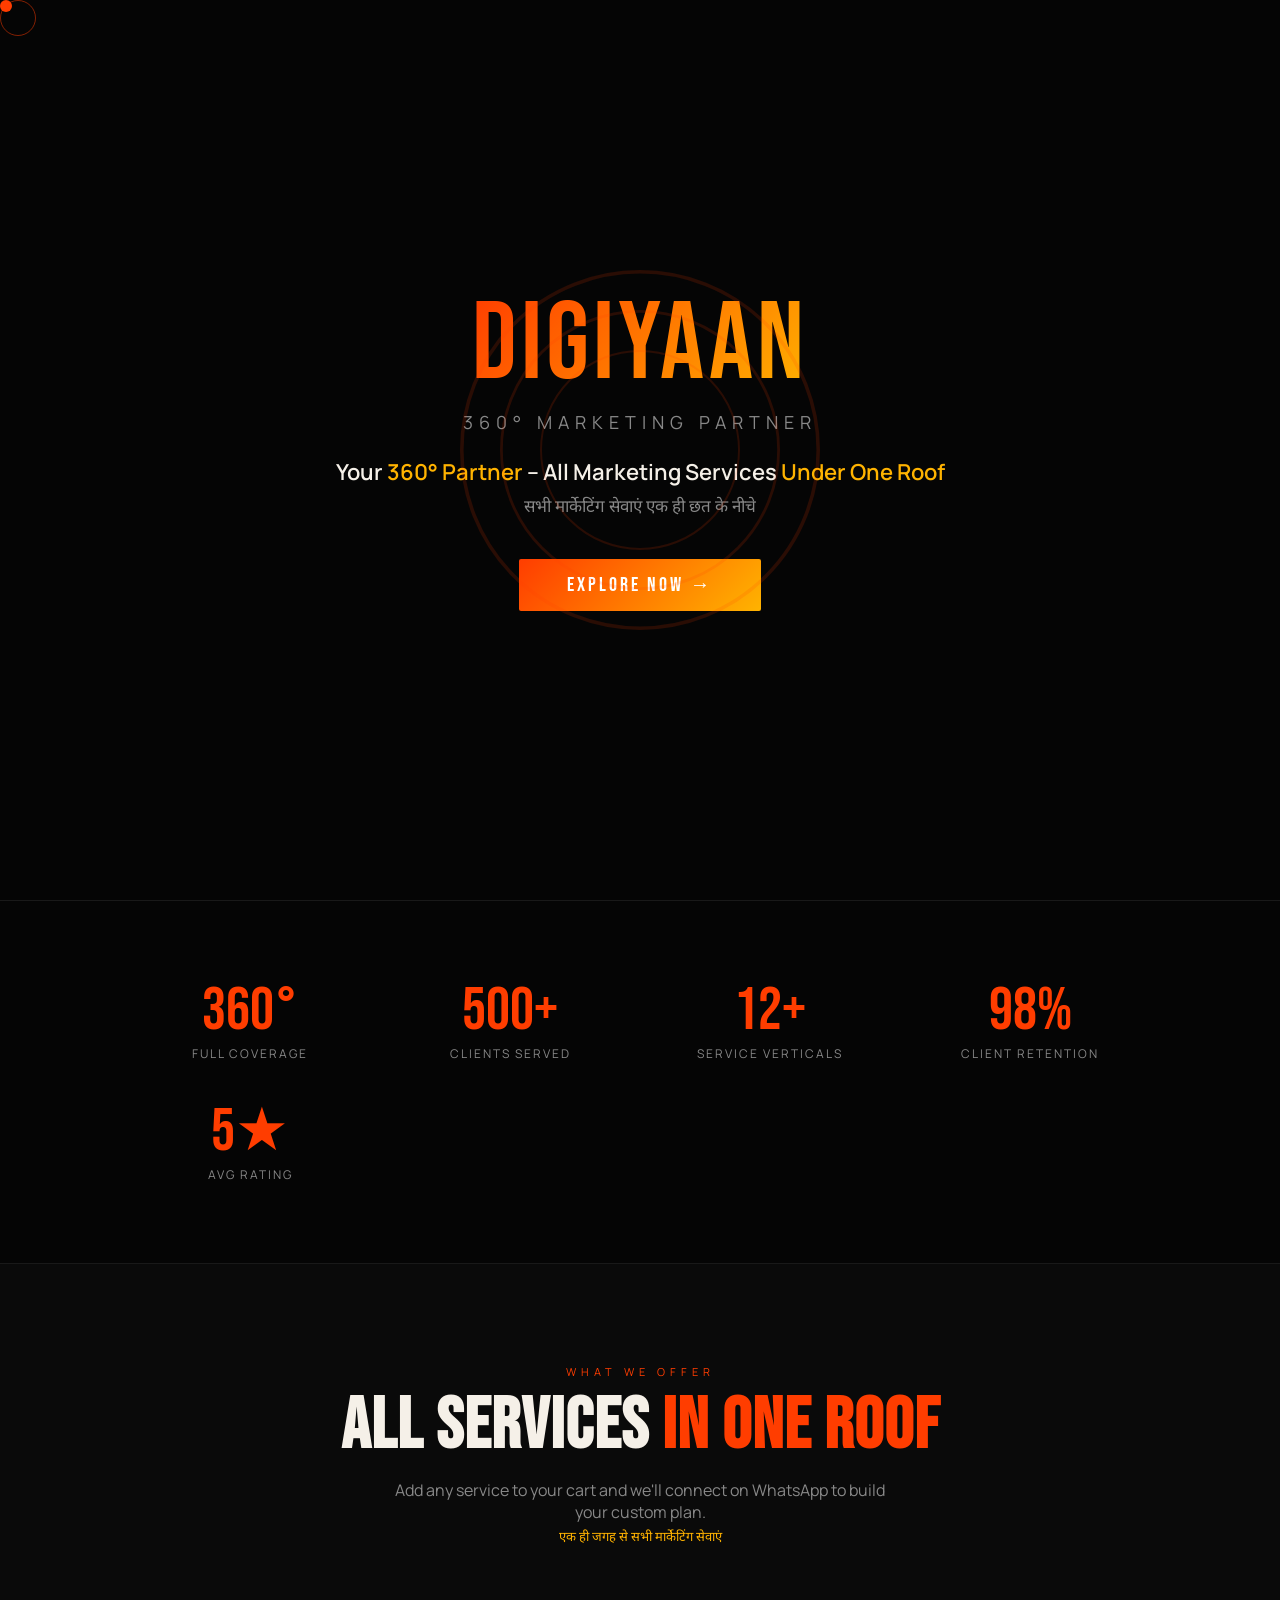
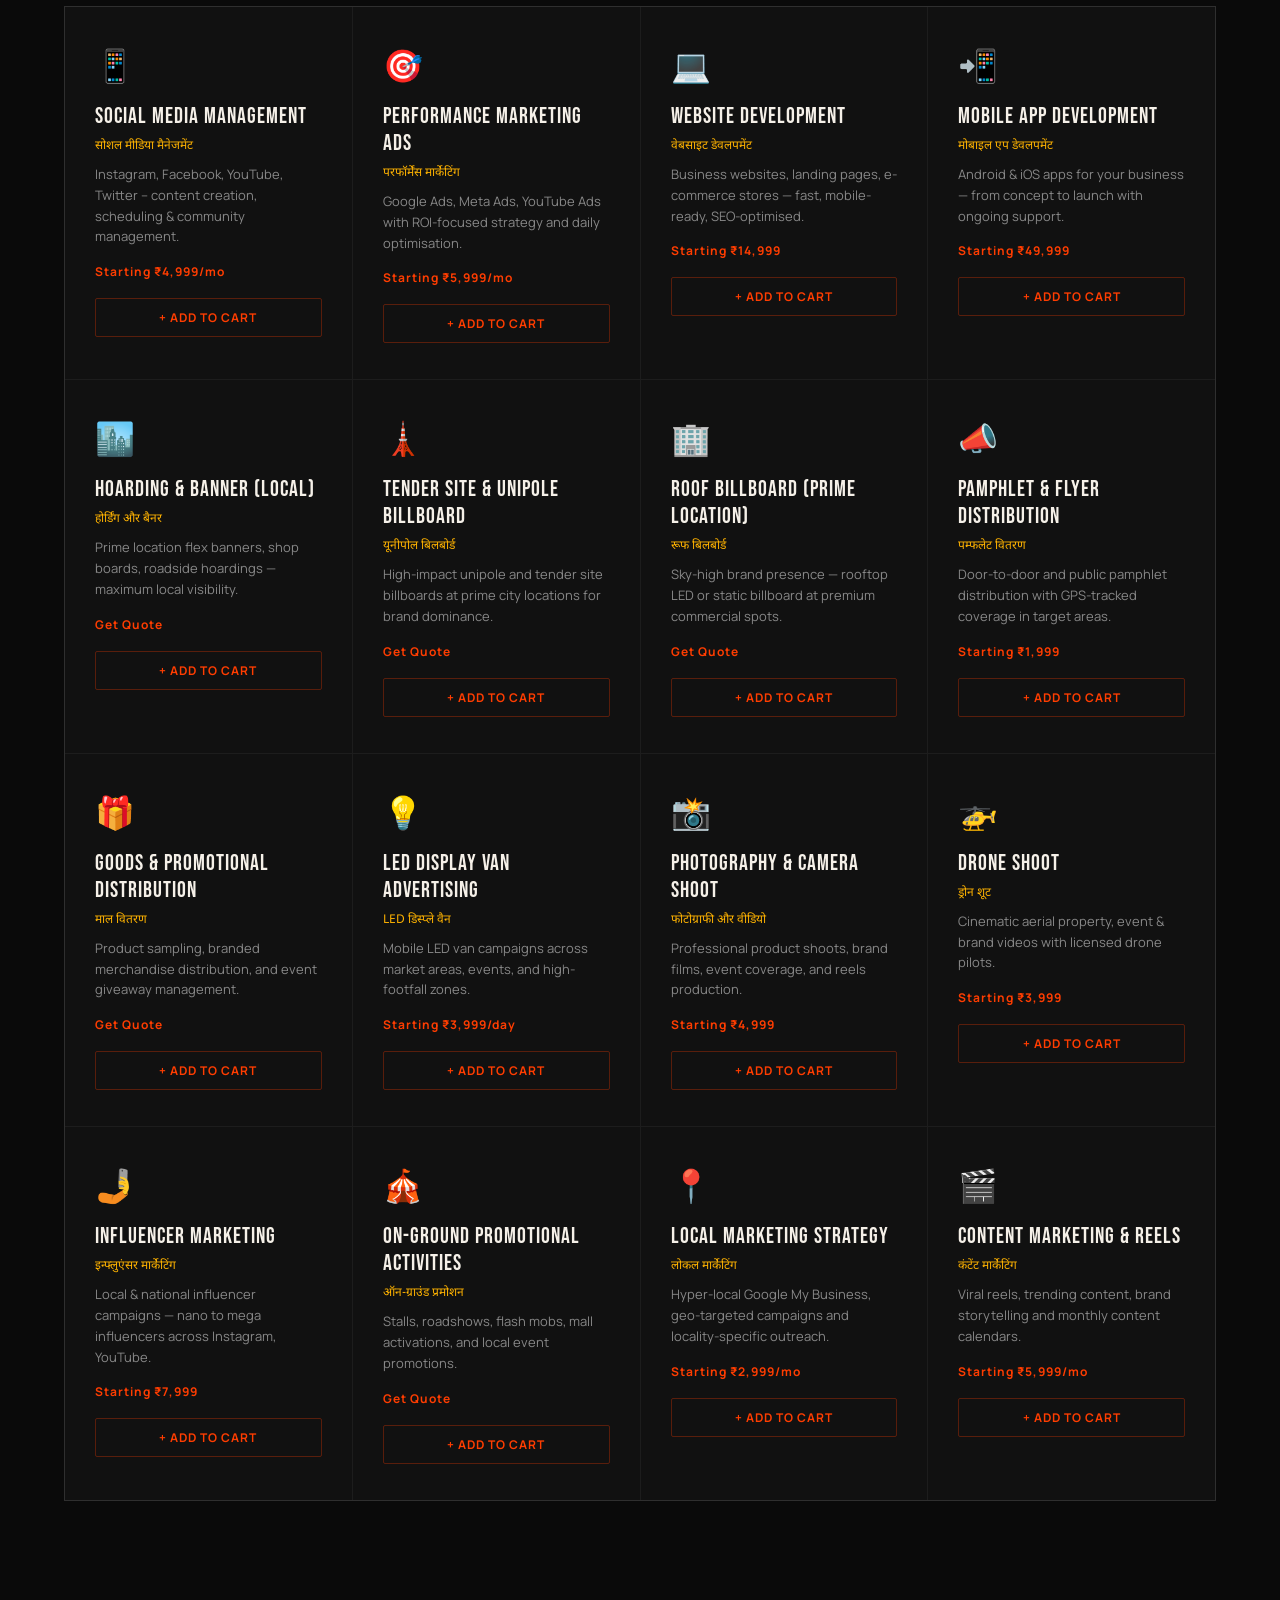
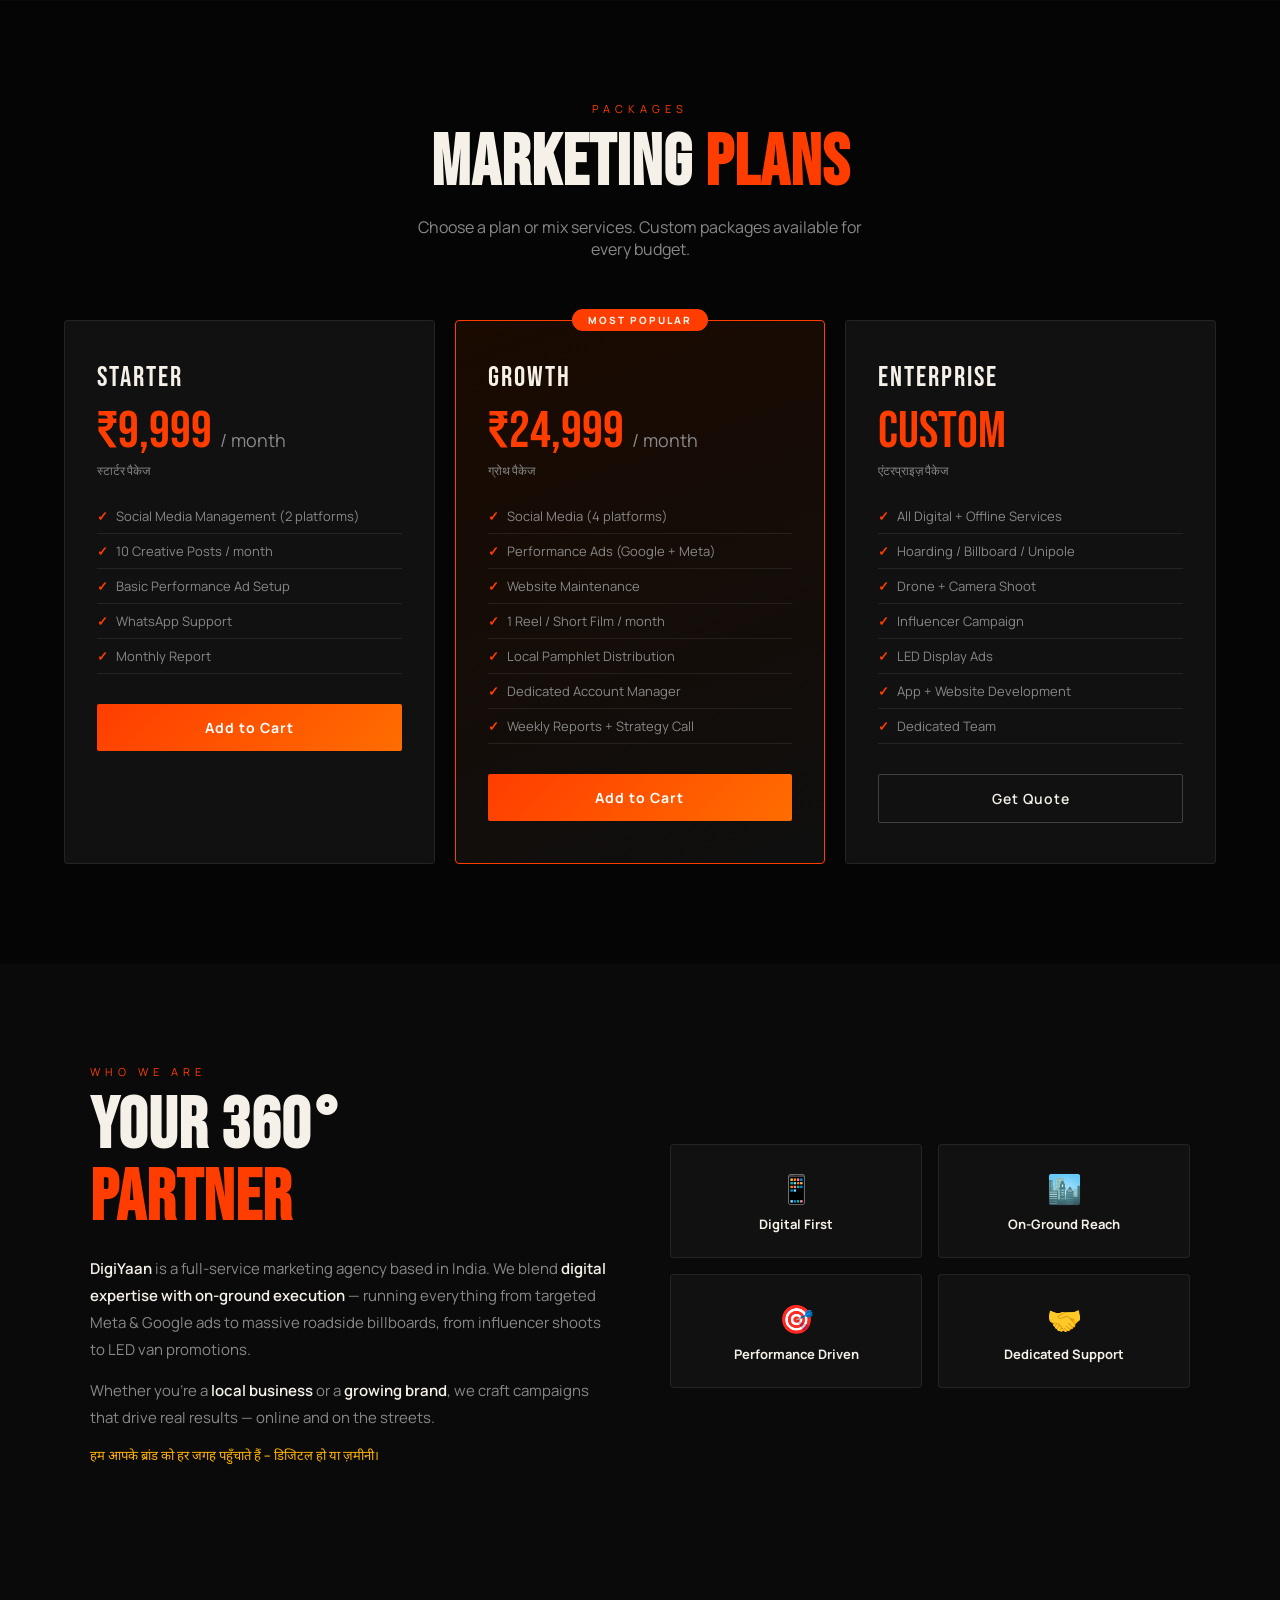
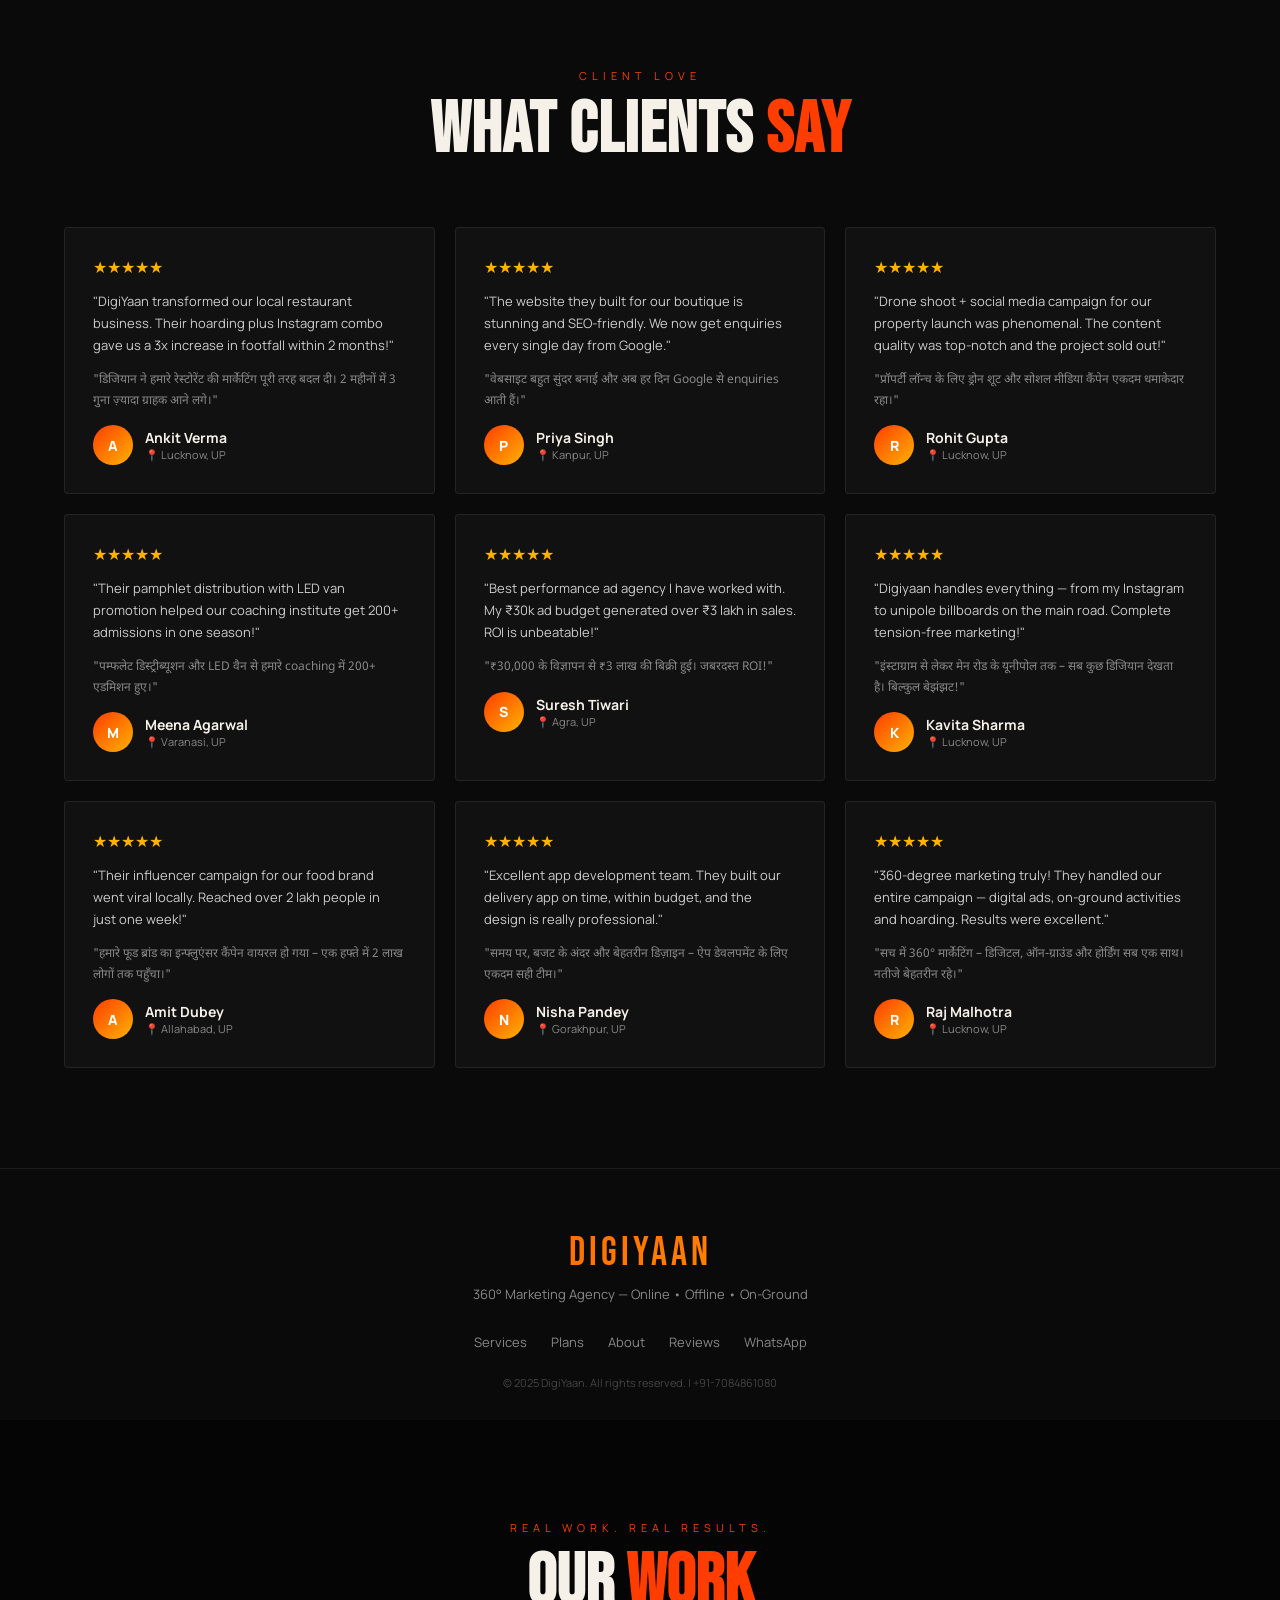
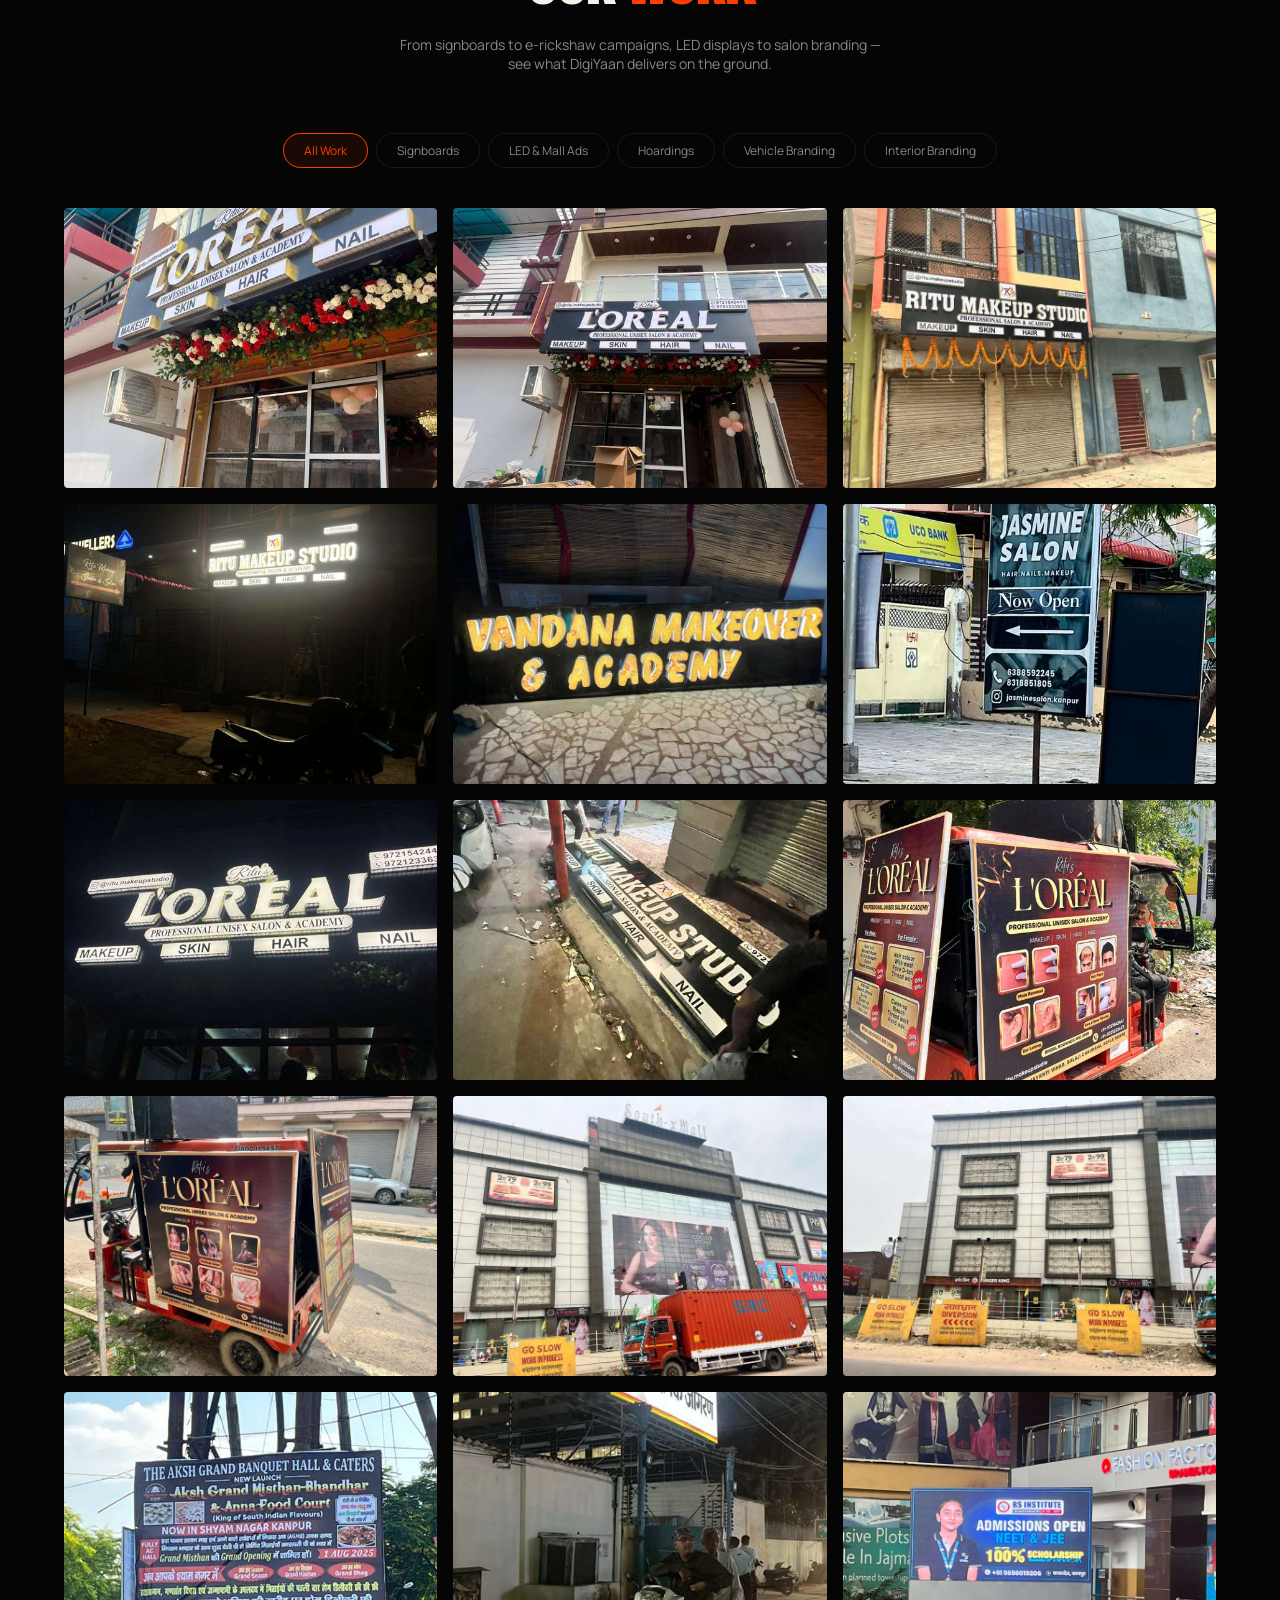
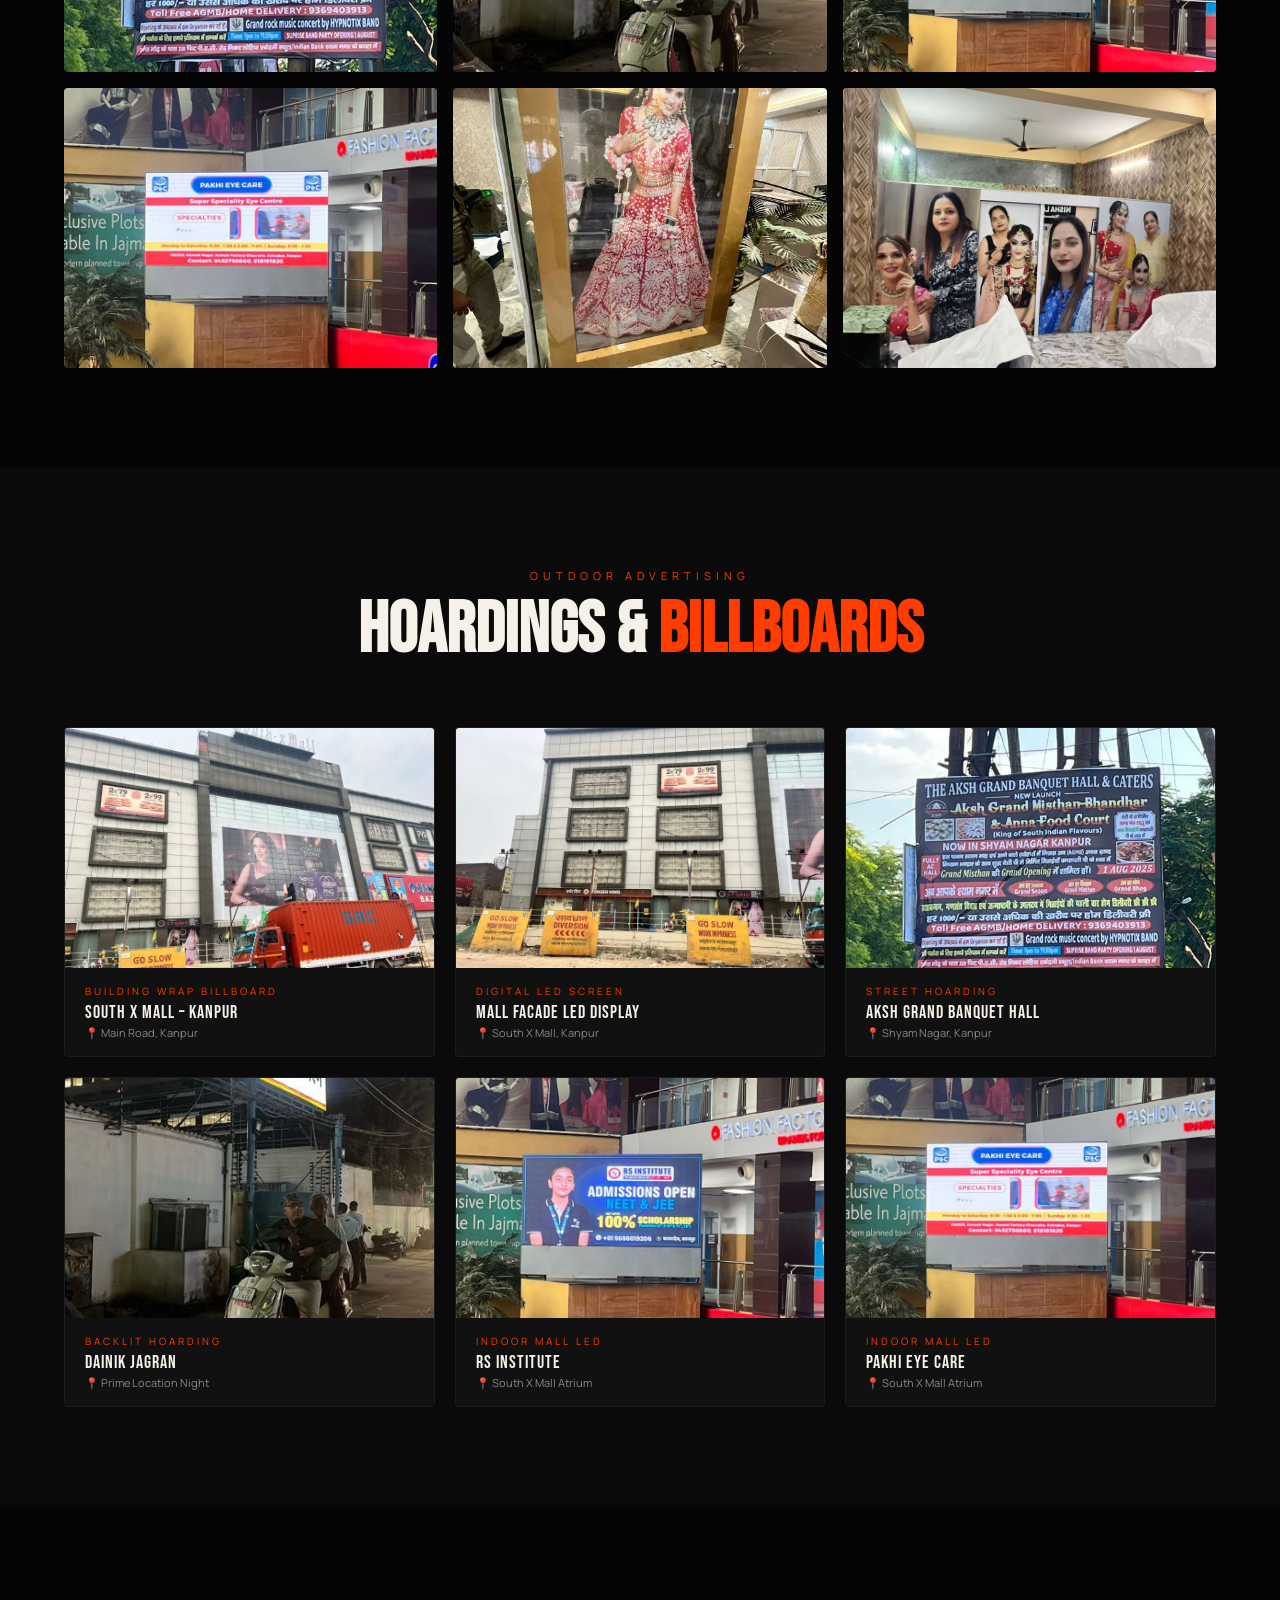
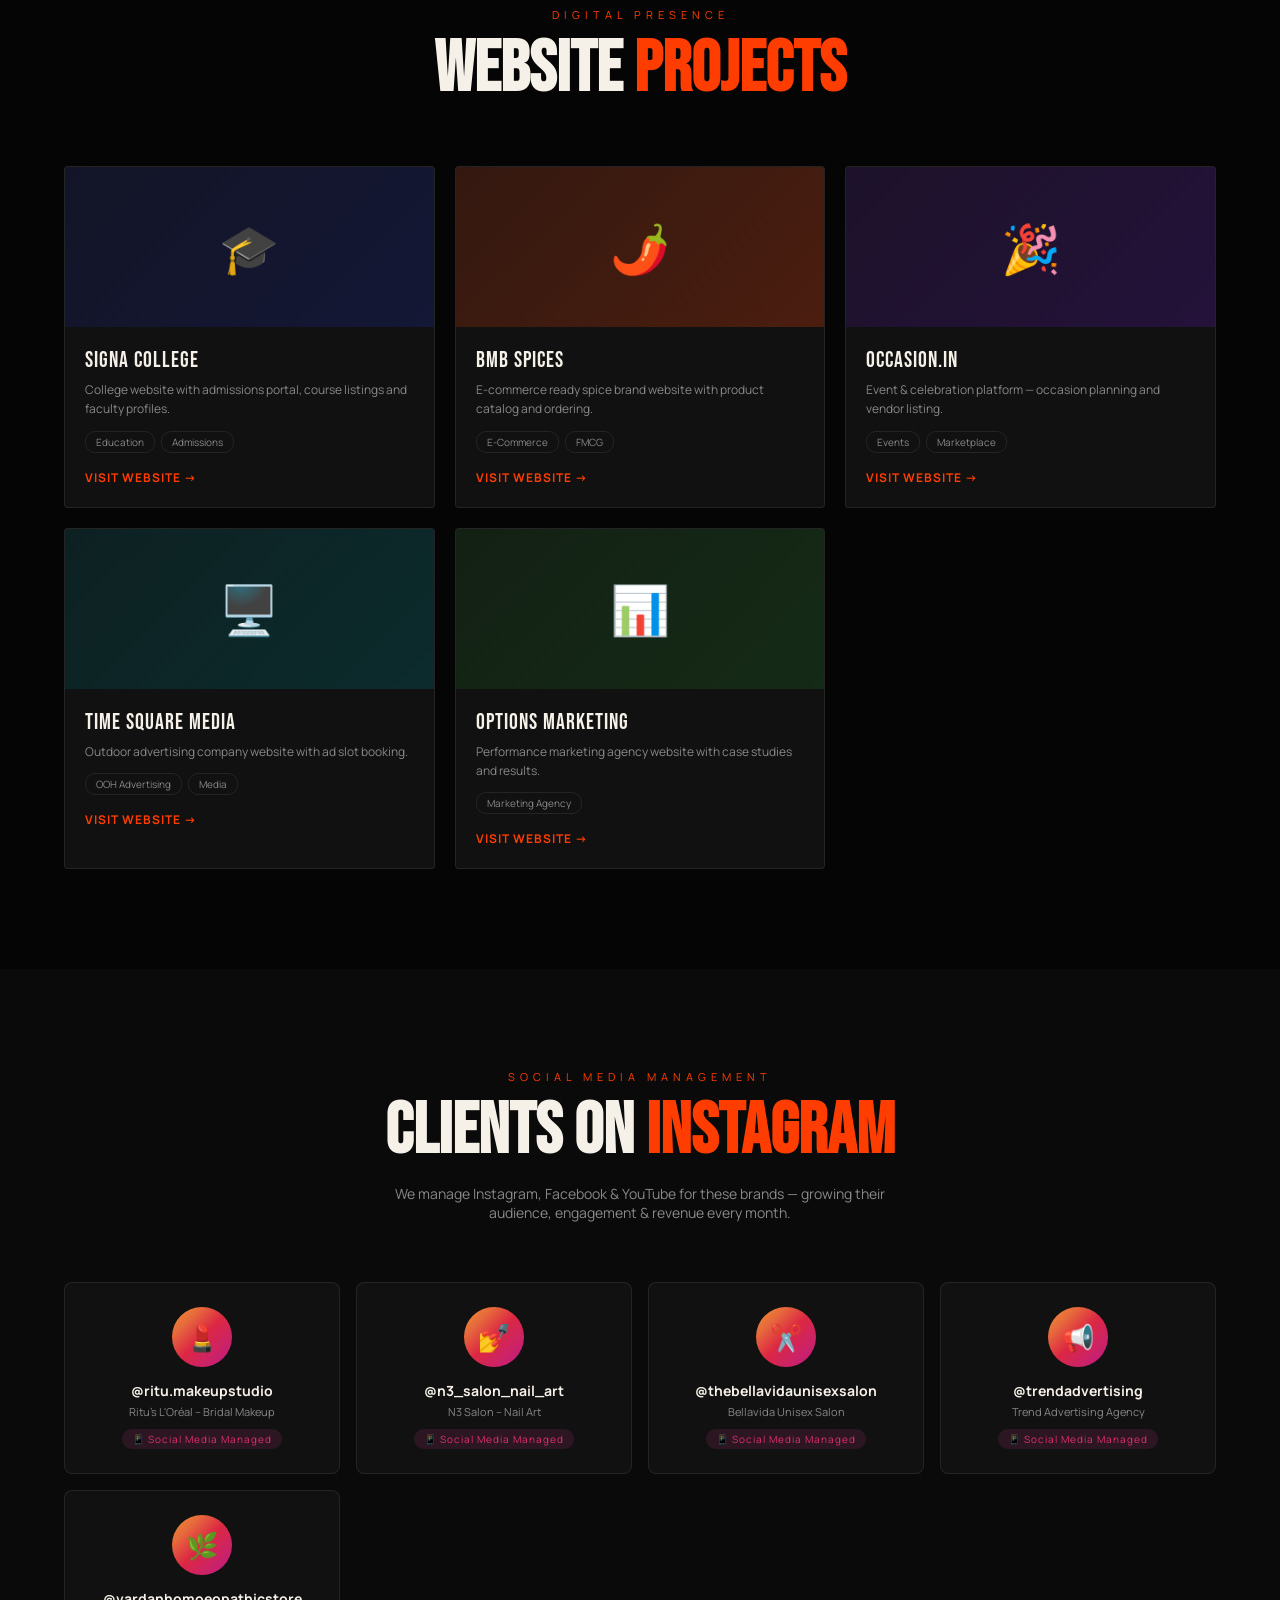
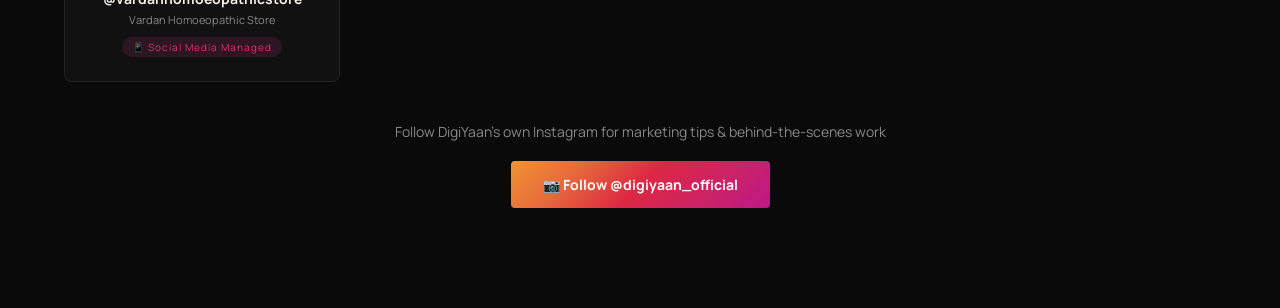
==== index.html @ 11fa200f "first commit" ====
<!DOCTYPE html>
<html lang="en">
<head>
<meta charset="UTF-8">
<meta name="viewport" content="width=device-width, initial-scale=1.0">
<title>DigiYaan – 360° Marketing Agency</title>
<link href="https://fonts.googleapis.com/css2?family=Bebas+Neue&family=Manrope:wght@300;400;500;600;700;800&family=Noto+Sans+Devanagari:wght@400;700&display=swap" rel="stylesheet">
<style>
  :root {
    --primary: #FF3D00;
    --gold: #FFB300;
    --dark: #0A0A0A;
    --darker: #050505;
    --light: #F5F0E8;
    --muted: #888;
    --card-bg: #111111;
    --border: rgba(255,255,255,0.08);
  }

  * { margin: 0; padding: 0; box-sizing: border-box; }

  html { scroll-behavior: smooth; }

  body {
    font-family: 'Manrope', sans-serif;
    background: var(--dark);
    color: var(--light);
    overflow-x: hidden;
    cursor: none;
  }

  /* Custom Cursor */
  .cursor {
    width: 12px; height: 12px;
    background: var(--primary);
    border-radius: 50%;
    position: fixed; top: 0; left: 0;
    pointer-events: none; z-index: 9999;
    transition: transform 0.1s;
  }
  .cursor-ring {
    width: 36px; height: 36px;
    border: 1.5px solid var(--primary);
    border-radius: 50%;
    position: fixed; top: 0; left: 0;
    pointer-events: none; z-index: 9998;
    transition: transform 0.15s, width 0.2s, height 0.2s;
    opacity: 0.5;
  }

  /* ── SPLASH BANNER ── */
  #splash {
    position: fixed; inset: 0; z-index: 9000;
    background: var(--darker);
    display: flex; flex-direction: column;
    align-items: center; justify-content: center;
    text-align: center;
    transition: opacity 0.6s ease, visibility 0.6s;
  }
  #splash.hide { opacity: 0; visibility: hidden; }

  .splash-badge {
    font-family: 'Bebas Neue', sans-serif;
    font-size: clamp(52px, 10vw, 110px);
    line-height: 1;
    background: linear-gradient(135deg, #FF3D00 0%, #FFB300 100%);
    -webkit-background-clip: text;
    -webkit-text-fill-color: transparent;
    background-clip: text;
    letter-spacing: 4px;
  }
  .splash-sub {
    font-size: clamp(13px, 2vw, 18px);
    letter-spacing: 6px;
    color: var(--muted);
    text-transform: uppercase;
    margin-top: 10px;
  }
  .splash-tagline {
    margin-top: 22px;
    font-size: clamp(14px, 2.2vw, 22px);
    font-weight: 600;
    color: var(--light);
    max-width: 620px;
    line-height: 1.5;
  }
  .splash-tagline span { color: var(--gold); }
  .splash-hindi {
    font-family: 'Noto Sans Devanagari', sans-serif;
    font-size: clamp(12px, 1.8vw, 17px);
    color: var(--muted);
    margin-top: 8px;
  }

  .splash-ring {
    width: 200px; height: 200px;
    border: 2px solid rgba(255,61,0,0.15);
    border-radius: 50%;
    position: absolute;
    animation: pulse-ring 3s ease-in-out infinite;
  }
  .splash-ring:nth-child(2) { animation-delay: 1s; transform: scale(1.4); }
  .splash-ring:nth-child(3) { animation-delay: 2s; transform: scale(1.8); }
  @keyframes pulse-ring { 0%,100%{opacity:0.3}50%{opacity:0.8} }

  .enter-btn {
    margin-top: 40px;
    padding: 14px 48px;
    background: linear-gradient(135deg, var(--primary), var(--gold));
    border: none; border-radius: 2px;
    font-family: 'Bebas Neue', sans-serif;
    font-size: 20px;
    letter-spacing: 3px;
    color: #fff;
    cursor: pointer;
    transition: transform 0.2s, box-shadow 0.2s;
  }
  .enter-btn:hover { transform: scale(1.05); box-shadow: 0 0 30px rgba(255,61,0,0.5); }

  /* ── NAV ── */
  nav {
    position: fixed; top: 0; left: 0; right: 0; z-index: 1000;
    display: flex; align-items: center; justify-content: space-between;
    padding: 18px 5%;
    background: rgba(10,10,10,0.9);
    backdrop-filter: blur(16px);
    border-bottom: 1px solid var(--border);
  }
  .nav-logo {
    font-family: 'Bebas Neue', sans-serif;
    font-size: 30px;
    letter-spacing: 3px;
    background: linear-gradient(135deg, var(--primary), var(--gold));
    -webkit-background-clip: text;
    -webkit-text-fill-color: transparent;
    background-clip: text;
  }
  .nav-links { display: flex; gap: 32px; list-style: none; }
  .nav-links a {
    color: var(--muted);
    text-decoration: none;
    font-size: 13px;
    letter-spacing: 1px;
    text-transform: uppercase;
    transition: color 0.2s;
  }
  .nav-links a:hover { color: var(--primary); }

  .nav-wa {
    display: flex; align-items: center; gap: 8px;
    background: #25D366;
    color: #fff;
    border: none; border-radius: 2px;
    padding: 10px 20px;
    font-family: 'Manrope', sans-serif;
    font-weight: 700; font-size: 13px;
    cursor: pointer;
    text-decoration: none;
    transition: transform 0.2s, box-shadow 0.2s;
  }
  .nav-wa:hover { transform: scale(1.04); box-shadow: 0 0 20px rgba(37,211,102,0.4); }

  /* ── HERO ── */
  #hero {
    min-height: 100vh;
    display: flex; flex-direction: column;
    align-items: center; justify-content: center;
    text-align: center;
    padding: 120px 5% 60px;
    position: relative;
    overflow: hidden;
  }

  .hero-bg {
    position: absolute; inset: 0;
    background: radial-gradient(ellipse at 50% 60%, rgba(255,61,0,0.12) 0%, transparent 70%),
                radial-gradient(ellipse at 80% 20%, rgba(255,179,0,0.08) 0%, transparent 60%);
  }
  .hero-grid {
    position: absolute; inset: 0;
    background-image: linear-gradient(rgba(255,255,255,0.03) 1px, transparent 1px),
                      linear-gradient(90deg, rgba(255,255,255,0.03) 1px, transparent 1px);
    background-size: 60px 60px;
  }

  .hero-eyebrow {
    font-size: 12px; letter-spacing: 5px; text-transform: uppercase;
    color: var(--primary); margin-bottom: 20px;
    border: 1px solid rgba(255,61,0,0.3);
    padding: 6px 18px; border-radius: 20px;
    display: inline-block;
  }
  .hero-title {
    font-family: 'Bebas Neue', sans-serif;
    font-size: clamp(58px, 12vw, 130px);
    line-height: 0.9;
    letter-spacing: 2px;
  }
  .hero-title .accent { color: var(--primary); }
  .hero-title .gold { color: var(--gold); }

  .hero-sub {
    font-size: clamp(14px, 2vw, 20px);
    color: var(--muted);
    max-width: 640px;
    margin: 24px auto 0;
    line-height: 1.7;
  }
  .hero-hindi {
    font-family: 'Noto Sans Devanagari', sans-serif;
    font-size: 15px; color: var(--gold);
    margin-top: 8px;
  }

  .hero-pills {
    display: flex; flex-wrap: wrap; gap: 10px;
    justify-content: center; margin-top: 30px;
  }
  .pill {
    padding: 7px 16px;
    border: 1px solid var(--border);
    border-radius: 20px;
    font-size: 12px; color: var(--muted);
    transition: all 0.2s;
  }
  .pill:hover { border-color: var(--primary); color: var(--primary); }

  .hero-ctas { display: flex; gap: 16px; margin-top: 40px; flex-wrap: wrap; justify-content: center; }
  .btn-primary {
    padding: 14px 36px;
    background: linear-gradient(135deg, var(--primary), #FF6D00);
    border: none; border-radius: 2px;
    font-family: 'Manrope', sans-serif;
    font-weight: 700; font-size: 14px;
    color: #fff; cursor: pointer;
    transition: transform 0.2s, box-shadow 0.2s;
    letter-spacing: 1px;
  }
  .btn-primary:hover { transform: translateY(-2px); box-shadow: 0 10px 30px rgba(255,61,0,0.4); }
  .btn-outline {
    padding: 14px 36px;
    background: transparent;
    border: 1px solid rgba(255,255,255,0.2);
    border-radius: 2px;
    font-family: 'Manrope', sans-serif;
    font-weight: 600; font-size: 14px;
    color: var(--light); cursor: pointer;
    transition: all 0.2s;
    letter-spacing: 1px;
  }
  .btn-outline:hover { border-color: var(--gold); color: var(--gold); }

  /* ── SECTION LABEL ── */
  .section-label {
    font-size: 11px; letter-spacing: 5px; text-transform: uppercase;
    color: var(--primary); margin-bottom: 12px;
  }
  .section-title {
    font-family: 'Bebas Neue', sans-serif;
    font-size: clamp(36px, 6vw, 72px);
    line-height: 1;
    letter-spacing: 1px;
  }
  .section-title .accent { color: var(--primary); }

  /* ── SERVICES ── */
  #services { padding: 100px 5%; }
  .services-header { text-align: center; margin-bottom: 60px; }
  .services-header p { color: var(--muted); max-width: 500px; margin: 16px auto 0; }

  .services-grid {
    display: grid;
    grid-template-columns: repeat(auto-fill, minmax(280px, 1fr));
    gap: 1px;
    background: var(--border);
    border: 1px solid var(--border);
  }
  .service-card {
    background: var(--card-bg);
    padding: 36px 30px;
    cursor: pointer;
    transition: background 0.25s;
    position: relative;
    overflow: hidden;
  }
  .service-card::before {
    content: '';
    position: absolute; top: 0; left: 0;
    width: 3px; height: 0;
    background: linear-gradient(180deg, var(--primary), var(--gold));
    transition: height 0.3s;
  }
  .service-card:hover { background: #161616; }
  .service-card:hover::before { height: 100%; }

  .service-icon { font-size: 32px; margin-bottom: 16px; }
  .service-name {
    font-family: 'Bebas Neue', sans-serif;
    font-size: 22px; letter-spacing: 1px;
    margin-bottom: 8px;
    color: var(--light);
  }
  .service-name-hindi {
    font-family: 'Noto Sans Devanagari', sans-serif;
    font-size: 12px; color: var(--gold);
    margin-bottom: 10px;
  }
  .service-desc { font-size: 13px; color: var(--muted); line-height: 1.6; }
  .service-price {
    margin-top: 16px;
    font-size: 12px; color: var(--primary);
    font-weight: 700; letter-spacing: 1px;
  }
  .add-cart-btn {
    margin-top: 18px;
    width: 100%;
    padding: 10px;
    background: transparent;
    border: 1px solid rgba(255,61,0,0.3);
    color: var(--primary);
    font-family: 'Manrope', sans-serif;
    font-weight: 700; font-size: 12px;
    letter-spacing: 1px; text-transform: uppercase;
    cursor: pointer;
    transition: all 0.2s;
    border-radius: 2px;
  }
  .add-cart-btn:hover { background: var(--primary); color: #fff; border-color: var(--primary); }
  .add-cart-btn.added { background: var(--primary); color: #fff; }

  /* ── PLANS ── */
  #plans { padding: 100px 5%; background: var(--darker); }
  .plans-header { text-align: center; margin-bottom: 60px; }
  .plans-grid {
    display: grid;
    grid-template-columns: repeat(auto-fill, minmax(300px, 1fr));
    gap: 20px; max-width: 1200px; margin: 0 auto;
  }
  .plan-card {
    background: var(--card-bg);
    border: 1px solid var(--border);
    border-radius: 4px;
    padding: 40px 32px;
    position: relative;
    transition: transform 0.2s, box-shadow 0.2s;
  }
  .plan-card:hover { transform: translateY(-4px); box-shadow: 0 20px 50px rgba(0,0,0,0.5); }
  .plan-card.featured {
    border-color: var(--primary);
    background: linear-gradient(160deg, #1a0a00 0%, #0f0f0f 100%);
  }
  .plan-badge {
    position: absolute; top: -12px; left: 50%; transform: translateX(-50%);
    background: var(--primary);
    padding: 4px 16px;
    font-size: 10px; font-weight: 800; letter-spacing: 2px; text-transform: uppercase;
    border-radius: 20px;
  }
  .plan-name {
    font-family: 'Bebas Neue', sans-serif;
    font-size: 28px; letter-spacing: 2px;
    color: var(--light);
  }
  .plan-price {
    font-family: 'Bebas Neue', sans-serif;
    font-size: 52px; color: var(--primary);
    line-height: 1; margin: 12px 0 4px;
  }
  .plan-price span { font-size: 18px; color: var(--muted); font-family: 'Manrope', sans-serif; }
  .plan-features { list-style: none; margin: 20px 0 30px; }
  .plan-features li {
    padding: 8px 0;
    font-size: 13px; color: var(--muted);
    border-bottom: 1px solid var(--border);
    display: flex; align-items: center; gap: 8px;
  }
  .plan-features li::before { content: '✓'; color: var(--primary); font-weight: 700; }

  /* ── CART ── */
  #cart-bar {
    position: fixed; bottom: 20px; left: 50%; transform: translateX(-50%);
    z-index: 800;
    background: linear-gradient(135deg, #1a0a00, #0f0f0f);
    border: 1px solid var(--primary);
    border-radius: 4px;
    padding: 16px 28px;
    display: flex; align-items: center; gap: 20px;
    min-width: 340px;
    box-shadow: 0 8px 40px rgba(255,61,0,0.3);
    transition: opacity 0.3s;
    opacity: 0; pointer-events: none;
  }
  #cart-bar.show { opacity: 1; pointer-events: all; }
  #cart-bar .cart-icon { font-size: 22px; }
  #cart-bar .cart-text { flex: 1; }
  #cart-bar .cart-count { font-size: 12px; color: var(--muted); }
  #cart-bar .cart-label { font-family: 'Bebas Neue', sans-serif; font-size: 18px; letter-spacing: 1px; }
  #cart-bar .checkout-btn {
    background: var(--primary);
    border: none; color: #fff;
    padding: 10px 22px;
    font-family: 'Manrope', sans-serif;
    font-weight: 800; font-size: 13px; letter-spacing: 1px;
    cursor: pointer; border-radius: 2px;
    transition: box-shadow 0.2s;
  }
  #cart-bar .checkout-btn:hover { box-shadow: 0 0 20px rgba(255,61,0,0.5); }

  /* ── CHECKOUT MODAL ── */
  #modal-overlay {
    position: fixed; inset: 0; z-index: 2000;
    background: rgba(0,0,0,0.85);
    backdrop-filter: blur(8px);
    display: none; align-items: center; justify-content: center;
    padding: 20px;
  }
  #modal-overlay.show { display: flex; }
  .modal-box {
    background: #0f0f0f;
    border: 1px solid var(--border);
    border-top: 3px solid var(--primary);
    border-radius: 4px;
    padding: 44px 40px;
    max-width: 540px; width: 100%;
    position: relative;
    max-height: 90vh; overflow-y: auto;
  }
  .modal-close {
    position: absolute; top: 16px; right: 20px;
    background: none; border: none;
    color: var(--muted); font-size: 24px;
    cursor: pointer;
  }
  .modal-title {
    font-family: 'Bebas Neue', sans-serif;
    font-size: 34px; letter-spacing: 2px;
    margin-bottom: 6px;
  }
  .modal-sub { font-size: 13px; color: var(--muted); margin-bottom: 28px; }
  .modal-cart-items { margin-bottom: 24px; }
  .modal-item {
    display: flex; justify-content: space-between; align-items: center;
    padding: 10px 0;
    border-bottom: 1px solid var(--border);
    font-size: 13px;
  }
  .modal-item .item-name { color: var(--light); font-weight: 600; }
  .modal-item .item-remove { color: var(--muted); cursor: pointer; font-size: 16px; }
  .modal-item .item-remove:hover { color: var(--primary); }

  .form-group { margin-bottom: 16px; }
  .form-group label { display: block; font-size: 11px; letter-spacing: 2px; text-transform: uppercase; color: var(--muted); margin-bottom: 6px; }
  .form-group input, .form-group textarea, .form-group select {
    width: 100%; padding: 12px 14px;
    background: #1a1a1a;
    border: 1px solid var(--border);
    color: var(--light);
    font-family: 'Manrope', sans-serif; font-size: 14px;
    border-radius: 2px; outline: none;
    transition: border-color 0.2s;
  }
  .form-group input:focus, .form-group textarea:focus { border-color: var(--primary); }
  .form-group textarea { min-height: 80px; resize: vertical; }

  .send-wa-btn {
    width: 100%; padding: 14px;
    background: #25D366;
    border: none; border-radius: 2px;
    font-family: 'Manrope', sans-serif;
    font-weight: 800; font-size: 15px; letter-spacing: 1px;
    color: #fff; cursor: pointer;
    display: flex; align-items: center; justify-content: center; gap: 10px;
    margin-top: 20px;
    transition: box-shadow 0.2s;
  }
  .send-wa-btn:hover { box-shadow: 0 0 30px rgba(37,211,102,0.4); }

  /* ── REVIEWS ── */
  #reviews { padding: 100px 5%; }
  .reviews-header { text-align: center; margin-bottom: 60px; }
  .reviews-grid {
    display: grid;
    grid-template-columns: repeat(auto-fill, minmax(300px, 1fr));
    gap: 20px; max-width: 1200px; margin: 0 auto;
  }
  .review-card {
    background: var(--card-bg);
    border: 1px solid var(--border);
    border-radius: 4px;
    padding: 28px;
    transition: transform 0.2s;
  }
  .review-card:hover { transform: translateY(-3px); }
  .review-stars { color: var(--gold); font-size: 16px; margin-bottom: 12px; }
  .review-text { font-size: 13px; color: #ccc; line-height: 1.7; margin-bottom: 14px; }
  .review-text-hindi { font-family: 'Noto Sans Devanagari', sans-serif; font-size: 12px; color: var(--muted); margin-bottom: 14px; line-height: 1.7; }
  .review-author { display: flex; align-items: center; gap: 12px; }
  .review-avatar {
    width: 40px; height: 40px; border-radius: 50%;
    background: linear-gradient(135deg, var(--primary), var(--gold));
    display: flex; align-items: center; justify-content: center;
    font-weight: 800; font-size: 14px; color: #fff;
  }
  .review-name { font-weight: 700; font-size: 14px; }
  .review-loc { font-size: 11px; color: var(--muted); }

  /* ── STATS ── */
  #stats { padding: 80px 5%; background: var(--darker); border-top: 1px solid var(--border); border-bottom: 1px solid var(--border); }
  .stats-grid { display: grid; grid-template-columns: repeat(auto-fill, minmax(180px, 1fr)); gap: 40px; max-width: 1000px; margin: 0 auto; text-align: center; }
  .stat-num { font-family: 'Bebas Neue', sans-serif; font-size: 60px; color: var(--primary); line-height: 1; }
  .stat-label { font-size: 12px; color: var(--muted); letter-spacing: 2px; text-transform: uppercase; margin-top: 4px; }

  /* ── WA FLOAT ── */
  #wa-float {
    position: fixed; bottom: 90px; right: 28px; z-index: 900;
    background: #25D366;
    width: 58px; height: 58px;
    border-radius: 50%;
    display: flex; align-items: center; justify-content: center;
    font-size: 26px;
    box-shadow: 0 4px 20px rgba(37,211,102,0.5);
    cursor: pointer;
    animation: bounce 2s infinite;
    text-decoration: none;
  }
  @keyframes bounce { 0%,100%{transform:translateY(0)}50%{transform:translateY(-6px)} }

  /* ── FOOTER ── */
  footer {
    padding: 60px 5% 30px;
    border-top: 1px solid var(--border);
    text-align: center;
  }
  .footer-logo {
    font-family: 'Bebas Neue', sans-serif;
    font-size: 40px;
    background: linear-gradient(135deg, var(--primary), var(--gold));
    -webkit-background-clip: text;
    -webkit-text-fill-color: transparent;
    background-clip: text;
    letter-spacing: 4px;
    margin-bottom: 8px;
  }
  .footer-tagline { font-size: 13px; color: var(--muted); margin-bottom: 30px; }
  .footer-links { display: flex; gap: 24px; justify-content: center; flex-wrap: wrap; margin-bottom: 24px; }
  .footer-links a { color: var(--muted); text-decoration: none; font-size: 13px; transition: color 0.2s; }
  .footer-links a:hover { color: var(--primary); }
  .footer-copy { font-size: 11px; color: #444; }

  /* ── ABOUT STRIP ── */
  #about { padding: 100px 5%; }
  .about-inner { max-width: 1100px; margin: 0 auto; display: grid; grid-template-columns: 1fr 1fr; gap: 60px; align-items: center; }
  .about-text .section-label { margin-bottom: 12px; }
  .about-text p { color: var(--muted); font-size: 15px; line-height: 1.8; margin-top: 20px; }
  .about-text p span { color: var(--light); font-weight: 600; }
  .about-cards { display: grid; grid-template-columns: 1fr 1fr; gap: 16px; }
  .about-card {
    background: var(--card-bg);
    border: 1px solid var(--border);
    border-radius: 4px;
    padding: 24px 20px;
    text-align: center;
  }
  .about-card-icon { font-size: 28px; margin-bottom: 8px; }
  .about-card-name { font-weight: 700; font-size: 13px; }

  @media (max-width: 768px) {
    .nav-links { display: none; }
    .about-inner { grid-template-columns: 1fr; }
    .modal-box { padding: 30px 22px; }
  }

  /* scroll reveal */
  .reveal { opacity: 0; transform: translateY(30px); transition: opacity 0.6s, transform 0.6s; }
  .reveal.visible { opacity: 1; transform: none; }
</style>
</head>
<body>

<!-- Custom Cursor -->
<div class="cursor" id="cursor"></div>
<div class="cursor-ring" id="cursor-ring"></div>

<!-- ── SPLASH ── -->
<div id="splash">
  <div class="splash-ring"></div>
  <div class="splash-ring"></div>
  <div class="splash-ring"></div>
  <div class="splash-badge">DIGIYAAN</div>
  <div class="splash-sub">360° Marketing Partner</div>
  <div class="splash-tagline">
    Your <span>360° Partner</span> – All Marketing Services <span>Under One Roof</span>
  </div>
  <div class="splash-hindi">सभी मार्केटिंग सेवाएं एक ही छत के नीचे</div>
  <button class="enter-btn" onclick="closeSplash()">EXPLORE NOW →</button>
</div>

<!-- ── NAV ── -->
<nav>
  <div class="nav-logo">DigiYaan</div>
  <ul class="nav-links">
    <li><a href="#services">Services</a></li>
    <li><a href="#plans">Plans</a></li>
    <li><a href="#portfolio">Our Work</a></li><li><a href="#websites">Projects</a></li><li><a href="#instagram">Clients</a></li><li><a href="#about">About</a></li>
    <li><a href="#reviews">Reviews</a></li>
  </ul>
  <a class="nav-wa" href="https://wa.me/917084861080" target="_blank">
    💬 WhatsApp Us
  </a>
</nav>

<!-- ── HERO ── -->
<section id="hero">
  <div class="hero-bg"></div>
  <div class="hero-grid"></div>
  <div class="hero-eyebrow">360° Full-Service Marketing Agency</div>
  <h1 class="hero-title">
    DIGI<span class="accent">YAAN</span><br>
    <span class="gold">EVERY</span> SERVICE.
  </h1>
  <p class="hero-sub">Online. Offline. On-ground. We are your single marketing partner — from social media ads to hoarding billboards, drone shoots to LED displays.</p>
  <p class="hero-hindi">ऑनलाइन से ऑफलाइन – हर मार्केटिंग ज़रूरत एक जगह</p>
  <div class="hero-pills">
    <div class="pill">Social Media</div><div class="pill">Performance Ads</div>
    <div class="pill">Website Dev</div><div class="pill">App Dev</div>
    <div class="pill">Hoardings</div><div class="pill">LED Display</div>
    <div class="pill">Drone Shoots</div><div class="pill">Influencer</div>
    <div class="pill">Pamphlet Distribution</div><div class="pill">Unipole Billboard</div>
  </div>
  <div class="hero-ctas">
    <button class="btn-primary" onclick="document.getElementById('services').scrollIntoView({behavior:'smooth'})">Browse All Services</button>
    <button class="btn-outline" onclick="document.getElementById('plans').scrollIntoView({behavior:'smooth'})">View Plans</button>
  </div>
</section>

<!-- ── STATS ── -->
<section id="stats">
  <div class="stats-grid">
    <div><div class="stat-num">360°</div><div class="stat-label">Full Coverage</div></div>
    <div><div class="stat-num">500+</div><div class="stat-label">Clients Served</div></div>
    <div><div class="stat-num">12+</div><div class="stat-label">Service Verticals</div></div>
    <div><div class="stat-num">98%</div><div class="stat-label">Client Retention</div></div>
    <div><div class="stat-num">5★</div><div class="stat-label">Avg Rating</div></div>
  </div>
</section>

<!-- ── SERVICES ── -->
<section id="services">
  <div class="services-header reveal">
    <div class="section-label">What We Offer</div>
    <h2 class="section-title">ALL SERVICES <span class="accent">IN ONE ROOF</span></h2>
    <p>Add any service to your cart and we'll connect on WhatsApp to build your custom plan.</p>
    <p style="color:var(--gold);font-family:'Noto Sans Devanagari',sans-serif;font-size:13px;margin-top:6px;">एक ही जगह से सभी मार्केटिंग सेवाएं</p>
  </div>
  <div class="services-grid" id="services-grid"></div>
</section>

<!-- ── PLANS ── -->
<section id="plans">
  <div class="plans-header reveal">
    <div class="section-label">Packages</div>
    <h2 class="section-title">MARKETING <span class="accent">PLANS</span></h2>
    <p style="color:var(--muted);max-width:480px;margin:16px auto 0;">Choose a plan or mix services. Custom packages available for every budget.</p>
  </div>
  <div class="plans-grid">
    <div class="plan-card reveal">
      <div class="plan-name">Starter</div>
      <div class="plan-price">₹9,999 <span>/ month</span></div>
      <p style="font-size:12px;color:var(--muted);margin-bottom:4px;">स्टार्टर पैकेज</p>
      <ul class="plan-features">
        <li>Social Media Management (2 platforms)</li>
        <li>10 Creative Posts / month</li>
        <li>Basic Performance Ad Setup</li>
        <li>WhatsApp Support</li>
        <li>Monthly Report</li>
      </ul>
      <button class="btn-primary" style="width:100%" onclick="addPlan('Starter Plan – ₹9,999/mo')">Add to Cart</button>
    </div>
    <div class="plan-card featured reveal">
      <div class="plan-badge">MOST POPULAR</div>
      <div class="plan-name">Growth</div>
      <div class="plan-price">₹24,999 <span>/ month</span></div>
      <p style="font-size:12px;color:var(--muted);margin-bottom:4px;">ग्रोथ पैकेज</p>
      <ul class="plan-features">
        <li>Social Media (4 platforms)</li>
        <li>Performance Ads (Google + Meta)</li>
        <li>Website Maintenance</li>
        <li>1 Reel / Short Film / month</li>
        <li>Local Pamphlet Distribution</li>
        <li>Dedicated Account Manager</li>
        <li>Weekly Reports + Strategy Call</li>
      </ul>
      <button class="btn-primary" style="width:100%" onclick="addPlan('Growth Plan – ₹24,999/mo')">Add to Cart</button>
    </div>
    <div class="plan-card reveal">
      <div class="plan-name">Enterprise</div>
      <div class="plan-price">Custom</div>
      <p style="font-size:12px;color:var(--muted);margin-bottom:4px;">एंटरप्राइज़ पैकेज</p>
      <ul class="plan-features">
        <li>All Digital + Offline Services</li>
        <li>Hoarding / Billboard / Unipole</li>
        <li>Drone + Camera Shoot</li>
        <li>Influencer Campaign</li>
        <li>LED Display Ads</li>
        <li>App + Website Development</li>
        <li>Dedicated Team</li>
      </ul>
      <button class="btn-outline" style="width:100%" onclick="addPlan('Enterprise Plan – Custom Quote')">Get Quote</button>
    </div>
  </div>
</section>

<!-- ── ABOUT ── -->
<section id="about">
  <div class="about-inner">
    <div class="about-text reveal">
      <div class="section-label">Who We Are</div>
      <h2 class="section-title">YOUR 360°<br><span class="accent">PARTNER</span></h2>
      <p><span>DigiYaan</span> is a full-service marketing agency based in India. We blend <span>digital expertise with on-ground execution</span> — running everything from targeted Meta & Google ads to massive roadside billboards, from influencer shoots to LED van promotions.</p>
      <p style="margin-top:14px;">Whether you're a <span>local business</span> or a <span>growing brand</span>, we craft campaigns that drive real results — online and on the streets.</p>
      <p style="font-family:'Noto Sans Devanagari',sans-serif;color:var(--gold);margin-top:14px;font-size:13px;">हम आपके ब्रांड को हर जगह पहुँचाते हैं – डिजिटल हो या ज़मीनी।</p>
    </div>
    <div class="about-cards reveal">
      <div class="about-card"><div class="about-card-icon">📱</div><div class="about-card-name">Digital First</div></div>
      <div class="about-card"><div class="about-card-icon">🏙️</div><div class="about-card-name">On-Ground Reach</div></div>
      <div class="about-card"><div class="about-card-icon">🎯</div><div class="about-card-name">Performance Driven</div></div>
      <div class="about-card"><div class="about-card-icon">🤝</div><div class="about-card-name">Dedicated Support</div></div>
    </div>
  </div>
</section>

<!-- ── REVIEWS ── -->
<section id="reviews">
  <div class="reviews-header reveal">
    <div class="section-label">Client Love</div>
    <h2 class="section-title">WHAT CLIENTS <span class="accent">SAY</span></h2>
  </div>
  <div class="reviews-grid" id="reviews-grid"></div>
</section>

<!-- ── CART BAR ── -->
<div id="cart-bar">
  <div class="cart-icon">🛒</div>
  <div class="cart-text">
    <div class="cart-count" id="cart-count">0 services selected</div>
    <div class="cart-label">YOUR MARKETING BASKET</div>
  </div>
  <button class="checkout-btn" onclick="openModal()">CHECKOUT →</button>
</div>

<!-- ── CHECKOUT MODAL ── -->
<div id="modal-overlay">
  <div class="modal-box">
    <button class="modal-close" onclick="closeModal()">✕</button>
    <div class="modal-title">YOUR ENQUIRY</div>
    <div class="modal-sub">Fill your details — we'll connect on WhatsApp instantly 🚀</div>
    <div class="modal-cart-items" id="modal-cart-items"></div>
    <div class="form-group"><label>Your Name / आपका नाम</label><input type="text" id="f-name" placeholder="Rahul Sharma"></div>
    <div class="form-group"><label>Phone / फ़ोन नंबर</label><input type="tel" id="f-phone" placeholder="+91 XXXXX XXXXX"></div>
    <div class="form-group"><label>Business / व्यवसाय</label><input type="text" id="f-biz" placeholder="Your business name or type"></div>
    <div class="form-group"><label>City / शहर</label><input type="text" id="f-city" placeholder="Lucknow, UP"></div>
    <div class="form-group"><label>Budget Range</label>
      <select id="f-budget">
        <option value="">Select budget range</option>
        <option>Under ₹10,000</option>
        <option>₹10,000 – ₹25,000</option>
        <option>₹25,000 – ₹50,000</option>
        <option>₹50,000 – ₹1,00,000</option>
        <option>₹1,00,000+</option>
      </select>
    </div>
    <div class="form-group"><label>Message / संदेश (optional)</label><textarea id="f-msg" placeholder="Tell us more about your requirements..."></textarea></div>
    <button class="send-wa-btn" onclick="sendToWhatsApp()">
      <span>📲</span> SEND TO WHATSAPP
    </button>
  </div>
</div>

<!-- ── WA FLOAT ── -->
<a id="wa-float" href="https://wa.me/917084861080?text=Hello DigiYaan! I'm interested in your marketing services." target="_blank">💬</a>

<!-- ── FOOTER ── -->
<footer>
  <div class="footer-logo">DigiYaan</div>
  <div class="footer-tagline">360° Marketing Agency — Online • Offline • On-Ground</div>
  <div class="footer-links">
    <a href="#services">Services</a>
    <a href="#plans">Plans</a>
    <a href="#about">About</a>
    <a href="#reviews">Reviews</a>
    <a href="https://wa.me/917084861080" target="_blank">WhatsApp</a>
  </div>
  <div class="footer-copy">© 2025 DigiYaan. All rights reserved. | +91-7084861080</div>
</footer>

<script>
// ── Data ──
const SERVICES = [
  { icon:'📱', name:'Social Media Management', hindi:'सोशल मीडिया मैनेजमेंट', desc:'Instagram, Facebook, YouTube, Twitter – content creation, scheduling & community management.', price:'Starting ₹4,999/mo' },
  { icon:'🎯', name:'Performance Marketing Ads', hindi:'परफॉर्मेंस मार्केटिंग', desc:'Google Ads, Meta Ads, YouTube Ads with ROI-focused strategy and daily optimisation.', price:'Starting ₹5,999/mo' },
  { icon:'💻', name:'Website Development', hindi:'वेबसाइट डेवलपमेंट', desc:'Business websites, landing pages, e-commerce stores — fast, mobile-ready, SEO-optimised.', price:'Starting ₹14,999' },
  { icon:'📲', name:'Mobile App Development', hindi:'मोबाइल एप डेवलपमेंट', desc:'Android & iOS apps for your business — from concept to launch with ongoing support.', price:'Starting ₹49,999' },
  { icon:'🏙️', name:'Hoarding & Banner (Local)', hindi:'होर्डिंग और बैनर', desc:'Prime location flex banners, shop boards, roadside hoardings — maximum local visibility.', price:'Get Quote' },
  { icon:'🗼', name:'Tender Site & Unipole Billboard', hindi:'यूनीपोल बिलबोर्ड', desc:'High-impact unipole and tender site billboards at prime city locations for brand dominance.', price:'Get Quote' },
  { icon:'🏢', name:'Roof Billboard (Prime Location)', hindi:'रूफ बिलबोर्ड', desc:'Sky-high brand presence — rooftop LED or static billboard at premium commercial spots.', price:'Get Quote' },
  { icon:'📣', name:'Pamphlet & Flyer Distribution', hindi:'पम्फलेट वितरण', desc:'Door-to-door and public pamphlet distribution with GPS-tracked coverage in target areas.', price:'Starting ₹1,999' },
  { icon:'🎁', name:'Goods & Promotional Distribution', hindi:'माल वितरण', desc:'Product sampling, branded merchandise distribution, and event giveaway management.', price:'Get Quote' },
  { icon:'💡', name:'LED Display Van Advertising', hindi:'LED डिस्प्ले वैन', desc:'Mobile LED van campaigns across market areas, events, and high-footfall zones.', price:'Starting ₹3,999/day' },
  { icon:'📸', name:'Photography & Camera Shoot', hindi:'फोटोग्राफी और वीडियो', desc:'Professional product shoots, brand films, event coverage, and reels production.', price:'Starting ₹4,999' },
  { icon:'🚁', name:'Drone Shoot', hindi:'ड्रोन शूट', desc:'Cinematic aerial property, event & brand videos with licensed drone pilots.', price:'Starting ₹3,999' },
  { icon:'🤳', name:'Influencer Marketing', hindi:'इन्फ्लुएंसर मार्केटिंग', desc:'Local & national influencer campaigns — nano to mega influencers across Instagram, YouTube.', price:'Starting ₹7,999' },
  { icon:'🎪', name:'On-Ground Promotional Activities', hindi:'ऑन-ग्राउंड प्रमोशन', desc:'Stalls, roadshows, flash mobs, mall activations, and local event promotions.', price:'Get Quote' },
  { icon:'📍', name:'Local Marketing Strategy', hindi:'लोकल मार्केटिंग', desc:'Hyper-local Google My Business, geo-targeted campaigns and locality-specific outreach.', price:'Starting ₹2,999/mo' },
  { icon:'🎬', name:'Content Marketing & Reels', hindi:'कंटेंट मार्केटिंग', desc:'Viral reels, trending content, brand storytelling and monthly content calendars.', price:'Starting ₹5,999/mo' },
];

const REVIEWS = [
  { name:'Ankit Verma', loc:'Lucknow, UP', stars:5, en:'DigiYaan transformed our local restaurant business. Their hoarding plus Instagram combo gave us a 3x increase in footfall within 2 months!', hi:'डिजियान ने हमारे रेस्टोरेंट की मार्केटिंग पूरी तरह बदल दी। 2 महीनों में 3 गुना ज़्यादा ग्राहक आने लगे।' },
  { name:'Priya Singh', loc:'Kanpur, UP', stars:5, en:'The website they built for our boutique is stunning and SEO-friendly. We now get enquiries every single day from Google.', hi:'वेबसाइट बहुत सुंदर बनाई और अब हर दिन Google से enquiries आती हैं।' },
  { name:'Rohit Gupta', loc:'Lucknow, UP', stars:5, en:'Drone shoot + social media campaign for our property launch was phenomenal. The content quality was top-notch and the project sold out!', hi:'प्रॉपर्टी लॉन्च के लिए ड्रोन शूट और सोशल मीडिया कैंपेन एकदम धमाकेदार रहा।' },
  { name:'Meena Agarwal', loc:'Varanasi, UP', stars:5, en:'Their pamphlet distribution with LED van promotion helped our coaching institute get 200+ admissions in one season!', hi:'पम्फलेट डिस्ट्रीब्यूशन और LED वैन से हमारे coaching में 200+ एडमिशन हुए।' },
  { name:'Suresh Tiwari', loc:'Agra, UP', stars:5, en:'Best performance ad agency I have worked with. My ₹30k ad budget generated over ₹3 lakh in sales. ROI is unbeatable!', hi:'₹30,000 के विज्ञापन से ₹3 लाख की बिक्री हुई। जबरदस्त ROI!' },
  { name:'Kavita Sharma', loc:'Lucknow, UP', stars:5, en:'Digiyaan handles everything — from my Instagram to unipole billboards on the main road. Complete tension-free marketing!', hi:'इंस्टाग्राम से लेकर मेन रोड के यूनीपोल तक – सब कुछ डिजियान देखता है। बिल्कुल बेझंझट!' },
  { name:'Amit Dubey', loc:'Allahabad, UP', stars:5, en:'Their influencer campaign for our food brand went viral locally. Reached over 2 lakh people in just one week!', hi:'हमारे फूड ब्रांड का इन्फ्लुएंसर कैंपेन वायरल हो गया – एक हफ्ते में 2 लाख लोगों तक पहुँचा।' },
  { name:'Nisha Pandey', loc:'Gorakhpur, UP', stars:5, en:'Excellent app development team. They built our delivery app on time, within budget, and the design is really professional.', hi:'समय पर, बजट के अंदर और बेहतरीन डिज़ाइन – ऐप डेवलपमेंट के लिए एकदम सही टीम।' },
  { name:'Raj Malhotra', loc:'Lucknow, UP', stars:5, en:'360-degree marketing truly! They handled our entire campaign — digital ads, on-ground activities and hoarding. Results were excellent.', hi:'सच में 360° मार्केटिंग – डिजिटल, ऑन-ग्राउंड और होर्डिंग सब एक साथ। नतीजे बेहतरीन रहे।' },
];

// ── Cart State ──
let cart = [];

// ── Render Services ──
function renderServices() {
  const grid = document.getElementById('services-grid');
  SERVICES.forEach((s, i) => {
    const card = document.createElement('div');
    card.className = 'service-card reveal';
    card.innerHTML = `
      <div class="service-icon">${s.icon}</div>
      <div class="service-name">${s.name}</div>
      <div class="service-name-hindi">${s.hindi}</div>
      <div class="service-desc">${s.desc}</div>
      <div class="service-price">${s.price}</div>
      <button class="add-cart-btn" id="btn-${i}" onclick="addToCart(${i})">+ Add to Cart</button>
    `;
    grid.appendChild(card);
  });
}

// ── Render Reviews ──
function renderReviews() {
  const grid = document.getElementById('reviews-grid');
  REVIEWS.forEach(r => {
    const card = document.createElement('div');
    card.className = 'review-card reveal';
    card.innerHTML = `
      <div class="review-stars">${'★'.repeat(r.stars)}</div>
      <div class="review-text">"${r.en}"</div>
      <div class="review-text-hindi">"${r.hi}"</div>
      <div class="review-author">
        <div class="review-avatar">${r.name[0]}</div>
        <div><div class="review-name">${r.name}</div><div class="review-loc">📍 ${r.loc}</div></div>
      </div>
    `;
    grid.appendChild(card);
  });
}

// ── Cart Logic ──
function addToCart(idx) {
  const s = SERVICES[idx];
  if (!cart.find(c => c.name === s.name)) {
    cart.push({ name: s.name, icon: s.icon });
    updateCartBar();
    const btn = document.getElementById(`btn-${idx}`);
    btn.textContent = '✓ Added';
    btn.classList.add('added');
  }
}

function addPlan(name) {
  if (!cart.find(c => c.name === name)) {
    cart.push({ name, icon: '📦' });
    updateCartBar();
  }
  openModal();
}

function updateCartBar() {
  const bar = document.getElementById('cart-bar');
  document.getElementById('cart-count').textContent = `${cart.length} service${cart.length !== 1 ? 's' : ''} selected`;
  bar.classList.toggle('show', cart.length > 0);
}

function removeFromCart(idx) {
  cart.splice(idx, 1);
  updateCartBar();
  renderModalCart();
  // re-enable button if needed
  SERVICES.forEach((s, i) => {
    if (!cart.find(c => c.name === s.name)) {
      const btn = document.getElementById(`btn-${i}`);
      if (btn) { btn.textContent = '+ Add to Cart'; btn.classList.remove('added'); }
    }
  });
}

function renderModalCart() {
  const el = document.getElementById('modal-cart-items');
  if (!cart.length) { el.innerHTML = '<div style="color:var(--muted);font-size:13px;">No services added yet.</div>'; return; }
  el.innerHTML = cart.map((c, i) => `
    <div class="modal-item">
      <div class="item-name">${c.icon} ${c.name}</div>
      <div class="item-remove" onclick="removeFromCart(${i})">✕</div>
    </div>
  `).join('');
}

function openModal() {
  renderModalCart();
  document.getElementById('modal-overlay').classList.add('show');
}
function closeModal() {
  document.getElementById('modal-overlay').classList.remove('show');
}

// ── Send to WhatsApp ──
function sendToWhatsApp() {
  const name = document.getElementById('f-name').value.trim();
  const phone = document.getElementById('f-phone').value.trim();
  const biz = document.getElementById('f-biz').value.trim();
  const city = document.getElementById('f-city').value.trim();
  const budget = document.getElementById('f-budget').value;
  const msg = document.getElementById('f-msg').value.trim();

  if (!name || !phone) { alert('Please enter your name and phone number.'); return; }

  const services = cart.length ? cart.map(c => c.name).join(', ') : 'General Enquiry';

  const text = `🙏 Hello DigiYaan!\n\n` +
    `*Name:* ${name}\n` +
    `*Phone:* ${phone}\n` +
    (biz ? `*Business:* ${biz}\n` : '') +
    (city ? `*City:* ${city}\n` : '') +
    (budget ? `*Budget:* ${budget}\n` : '') +
    `*Services Interested In:*\n${services}\n` +
    (msg ? `\n*Message:* ${msg}\n` : '') +
    `\nPlease share your best marketing package for us. 🚀`;

  const url = `https://wa.me/917084861080?text=${encodeURIComponent(text)}`;
  window.open(url, '_blank');
  closeModal();
}

// ── Splash ──
function closeSplash() {
  document.getElementById('splash').classList.add('hide');
}
// Auto-close after 5s
setTimeout(closeSplash, 5000);

// ── Scroll Reveal ──
function initReveal() {
  const els = document.querySelectorAll('.reveal');
  const obs = new IntersectionObserver(entries => {
    entries.forEach(e => { if (e.isIntersecting) { e.target.classList.add('visible'); obs.unobserve(e.target); } });
  }, { threshold: 0.1 });
  els.forEach(el => obs.observe(el));
}

// ── Custom Cursor ──
document.addEventListener('mousemove', e => {
  document.getElementById('cursor').style.transform = `translate(${e.clientX - 6}px, ${e.clientY - 6}px)`;
  document.getElementById('cursor-ring').style.transform = `translate(${e.clientX - 18}px, ${e.clientY - 18}px)`;
});

// ── Init ──
renderServices();
renderReviews();
initReveal();

// re-run reveal after dynamic content
setTimeout(initReveal, 200);
</script>

<!-- IMAGE DATA -->
<script>
const IMGS = {
"WhatsApp_Image_2026-06-08_at_11_00_58.jpeg": "[data-uri]",
"WhatsApp_Image_2026-06-08_at_11_25_51.jpeg": "[data-uri]",
"WhatsApp_Image_2026-06-08_at_11_25_52.jpeg": "[data-uri]",
"WhatsApp_Image_2026-06-08_at_11_25_52__1_.jpeg": "[data-uri]",
"WhatsApp_Image_2026-06-08_at_11_25_53.jpeg": "[data-uri]",
"WhatsApp_Image_2026-06-08_at_11_26_03.jpeg": "[data-uri]",
"WhatsApp_Image_2026-06-08_at_11_26_03__1_.jpeg": "[data-uri]",
"WhatsApp_Image_2026-06-08_at_11_26_04.jpeg": "[data-uri]",
"WhatsApp_Image_2026-06-08_at_11_26_09.jpeg": "[data-uri]",
"WhatsApp_Image_2026-06-08_at_11_26_12.jpeg": "[data-uri]",
"WhatsApp_Image_2026-06-08_at_11_26_16.jpeg": "[data-uri]",
"WhatsApp_Image_2026-06-08_at_11_26_16__1_.jpeg": "[data-uri]",
"WhatsApp_Image_2026-06-08_at_11_26_17.jpeg": "[data-uri]",
"WhatsApp_Image_2026-06-08_at_11_26_17__1_.jpeg": "[data-uri]",
"WhatsApp_Image_2026-06-08_at_11_26_18.jpeg": "[data-uri]",
"WhatsApp_Image_2026-06-08_at_11_26_19.jpeg": "[data-uri]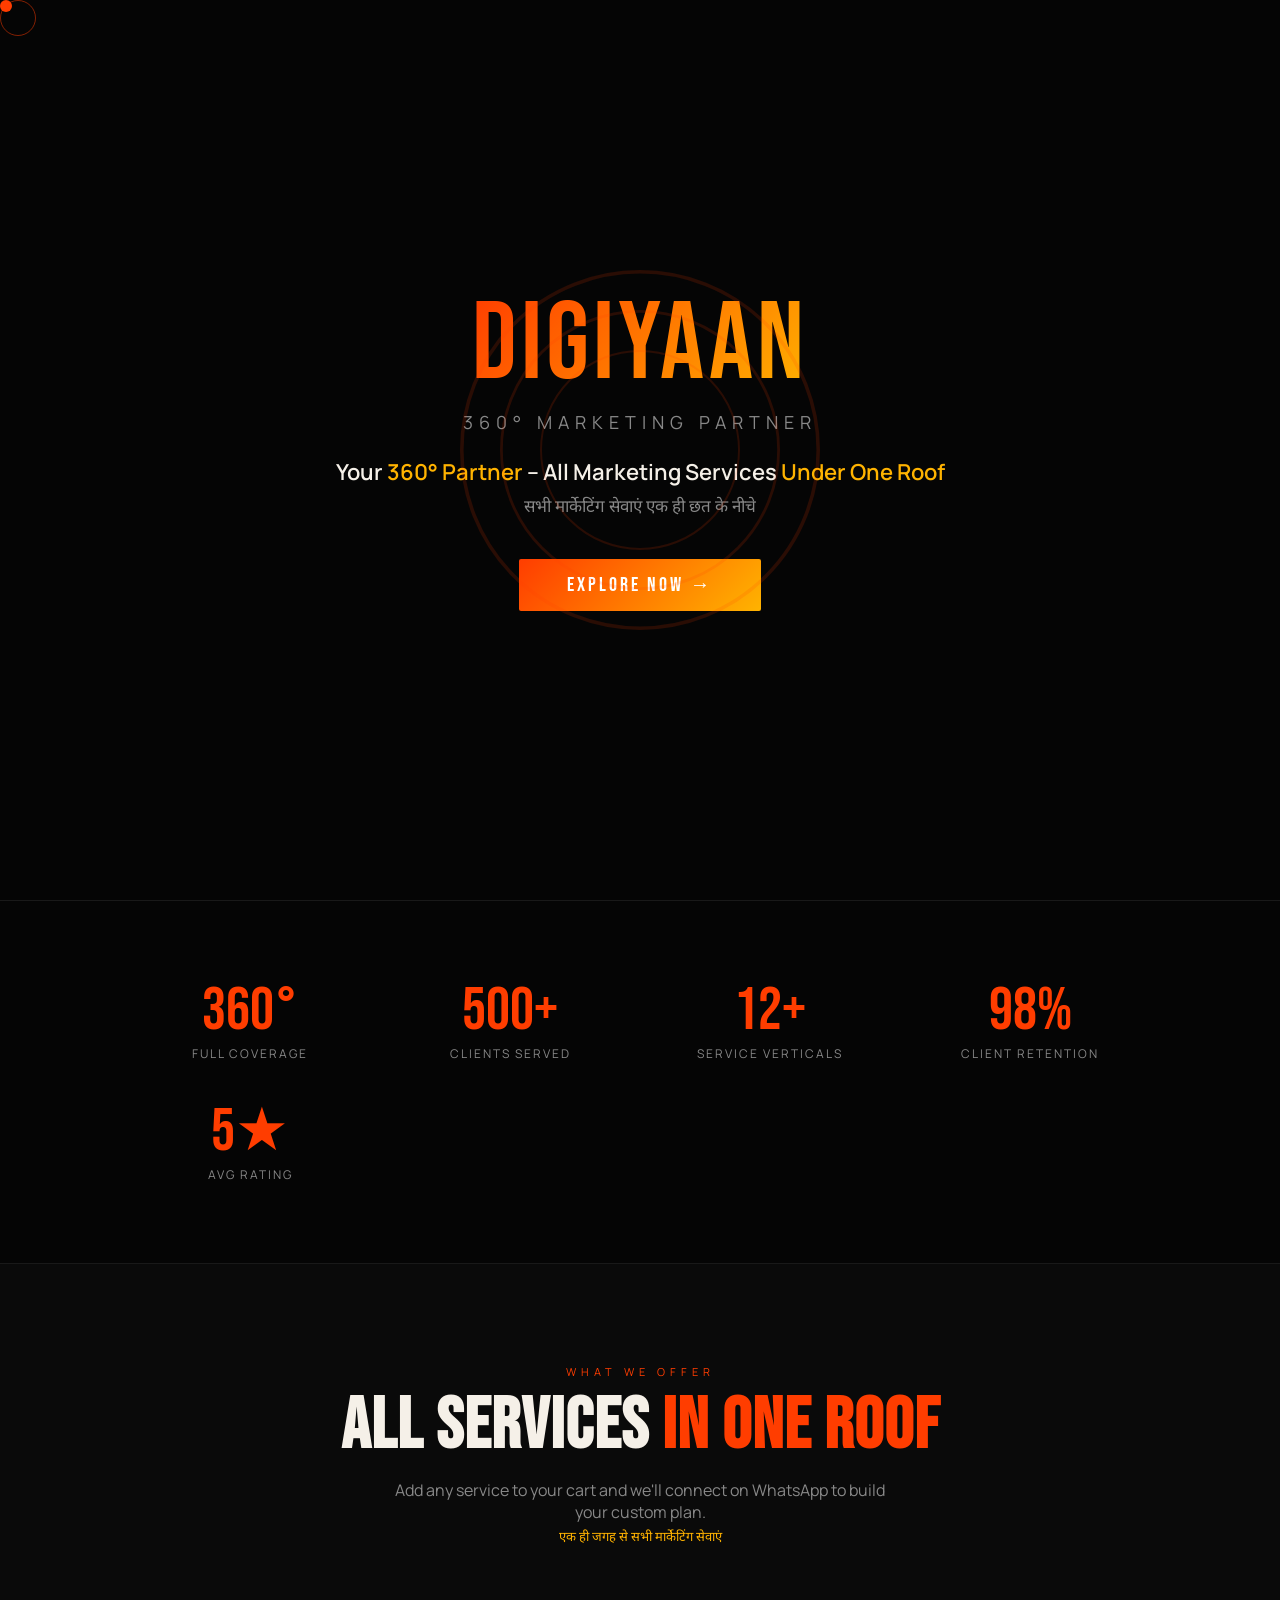
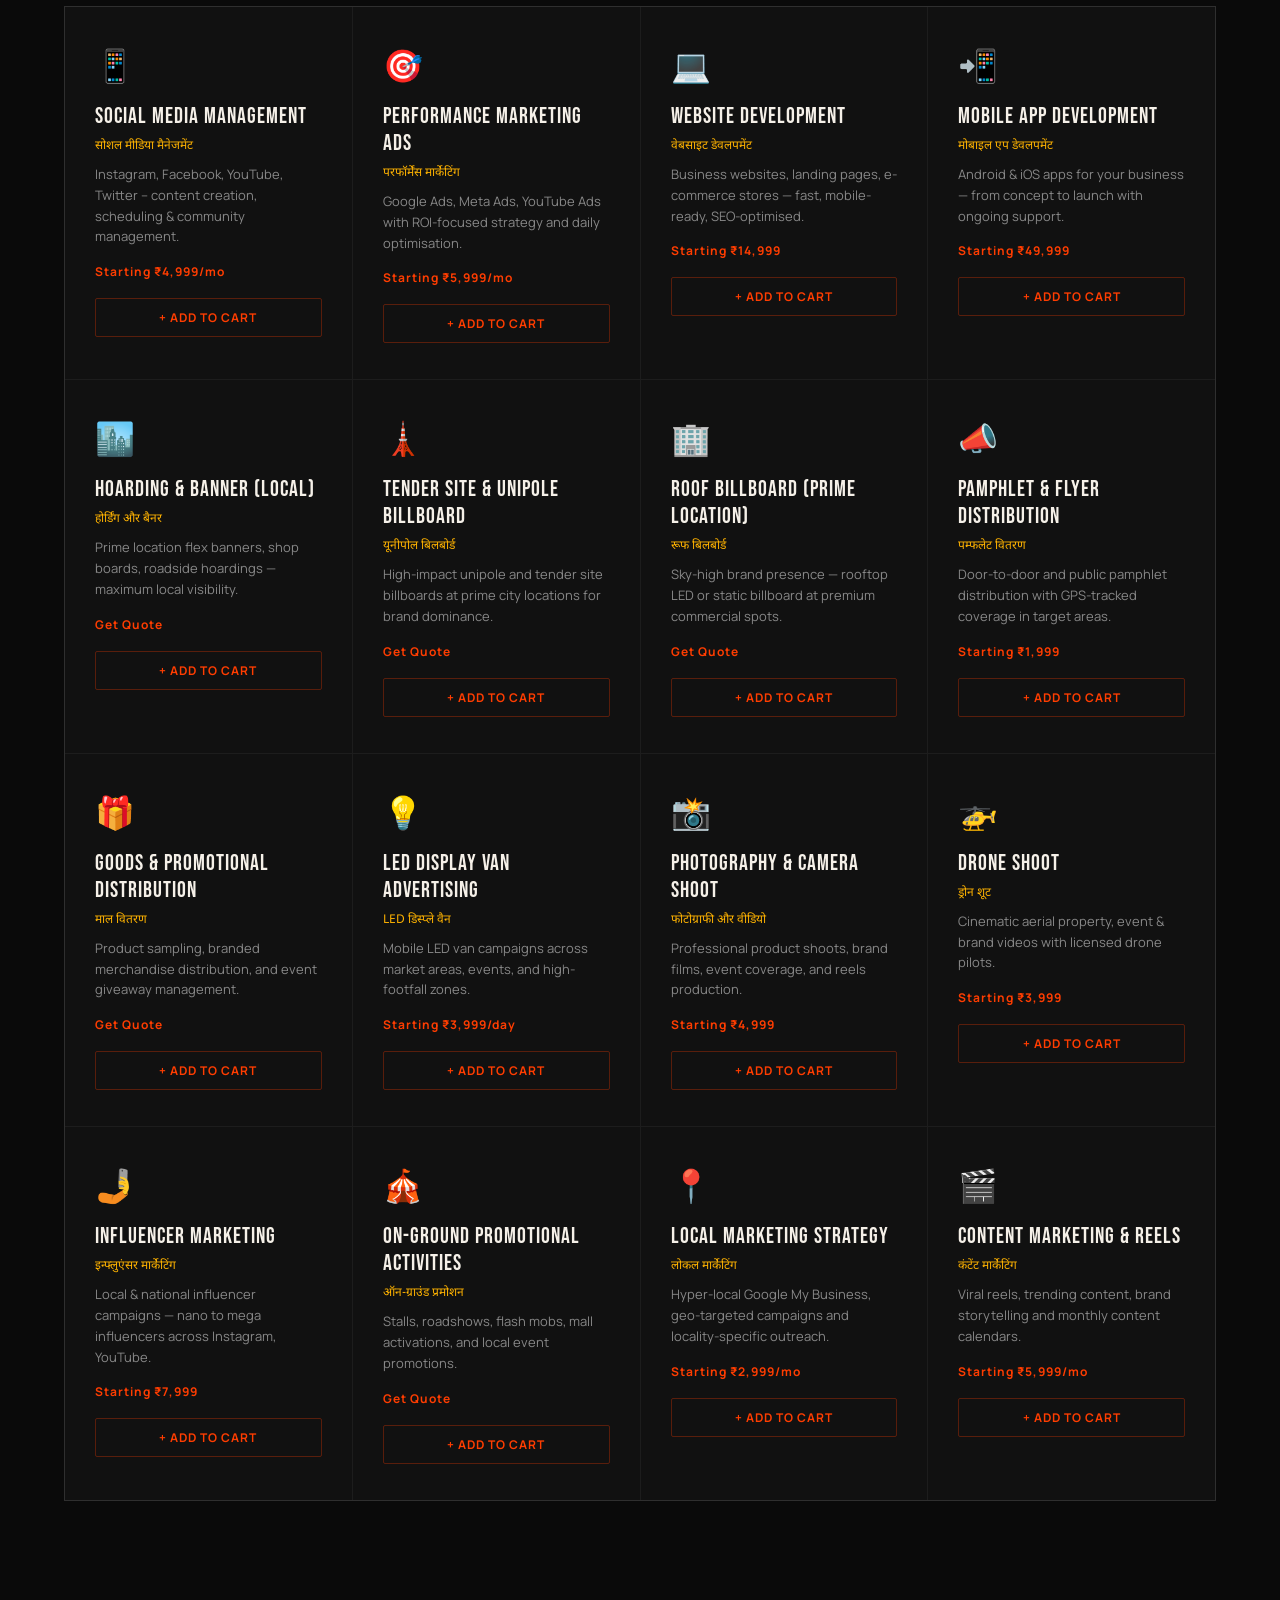
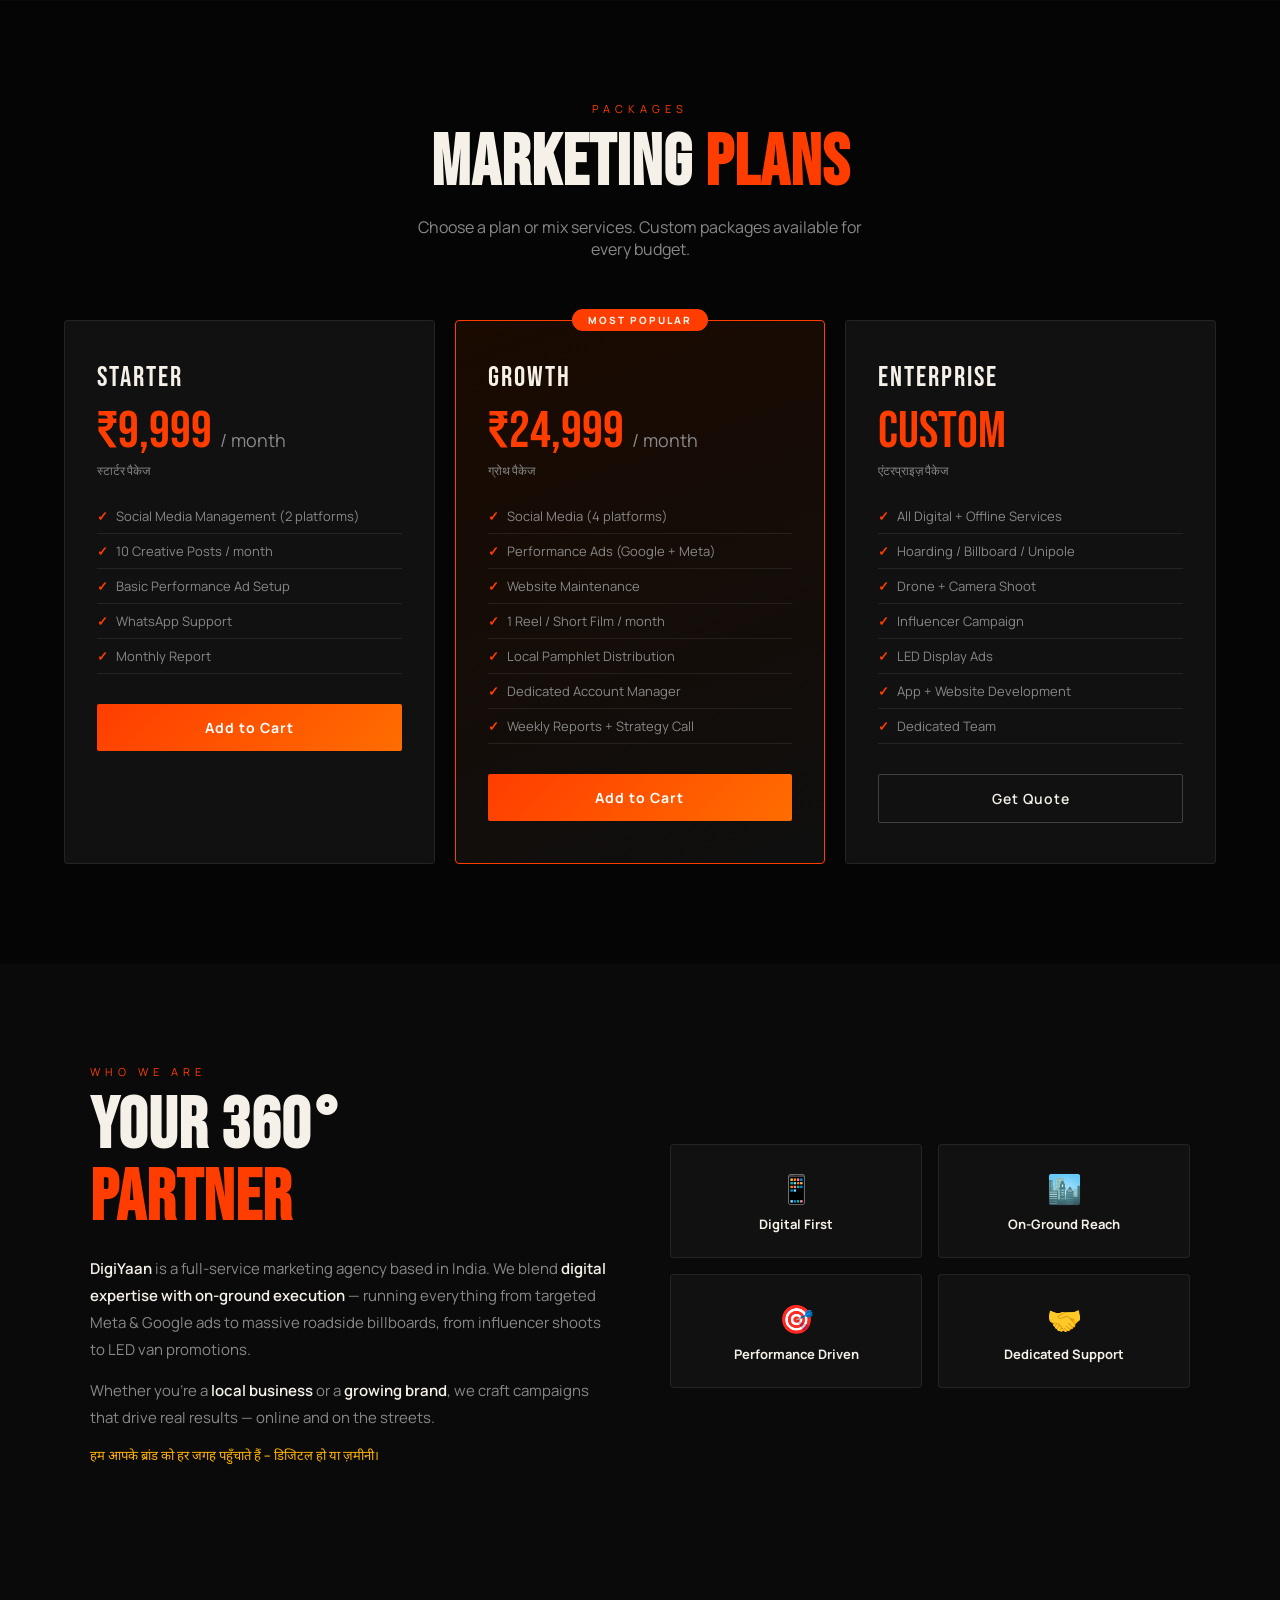
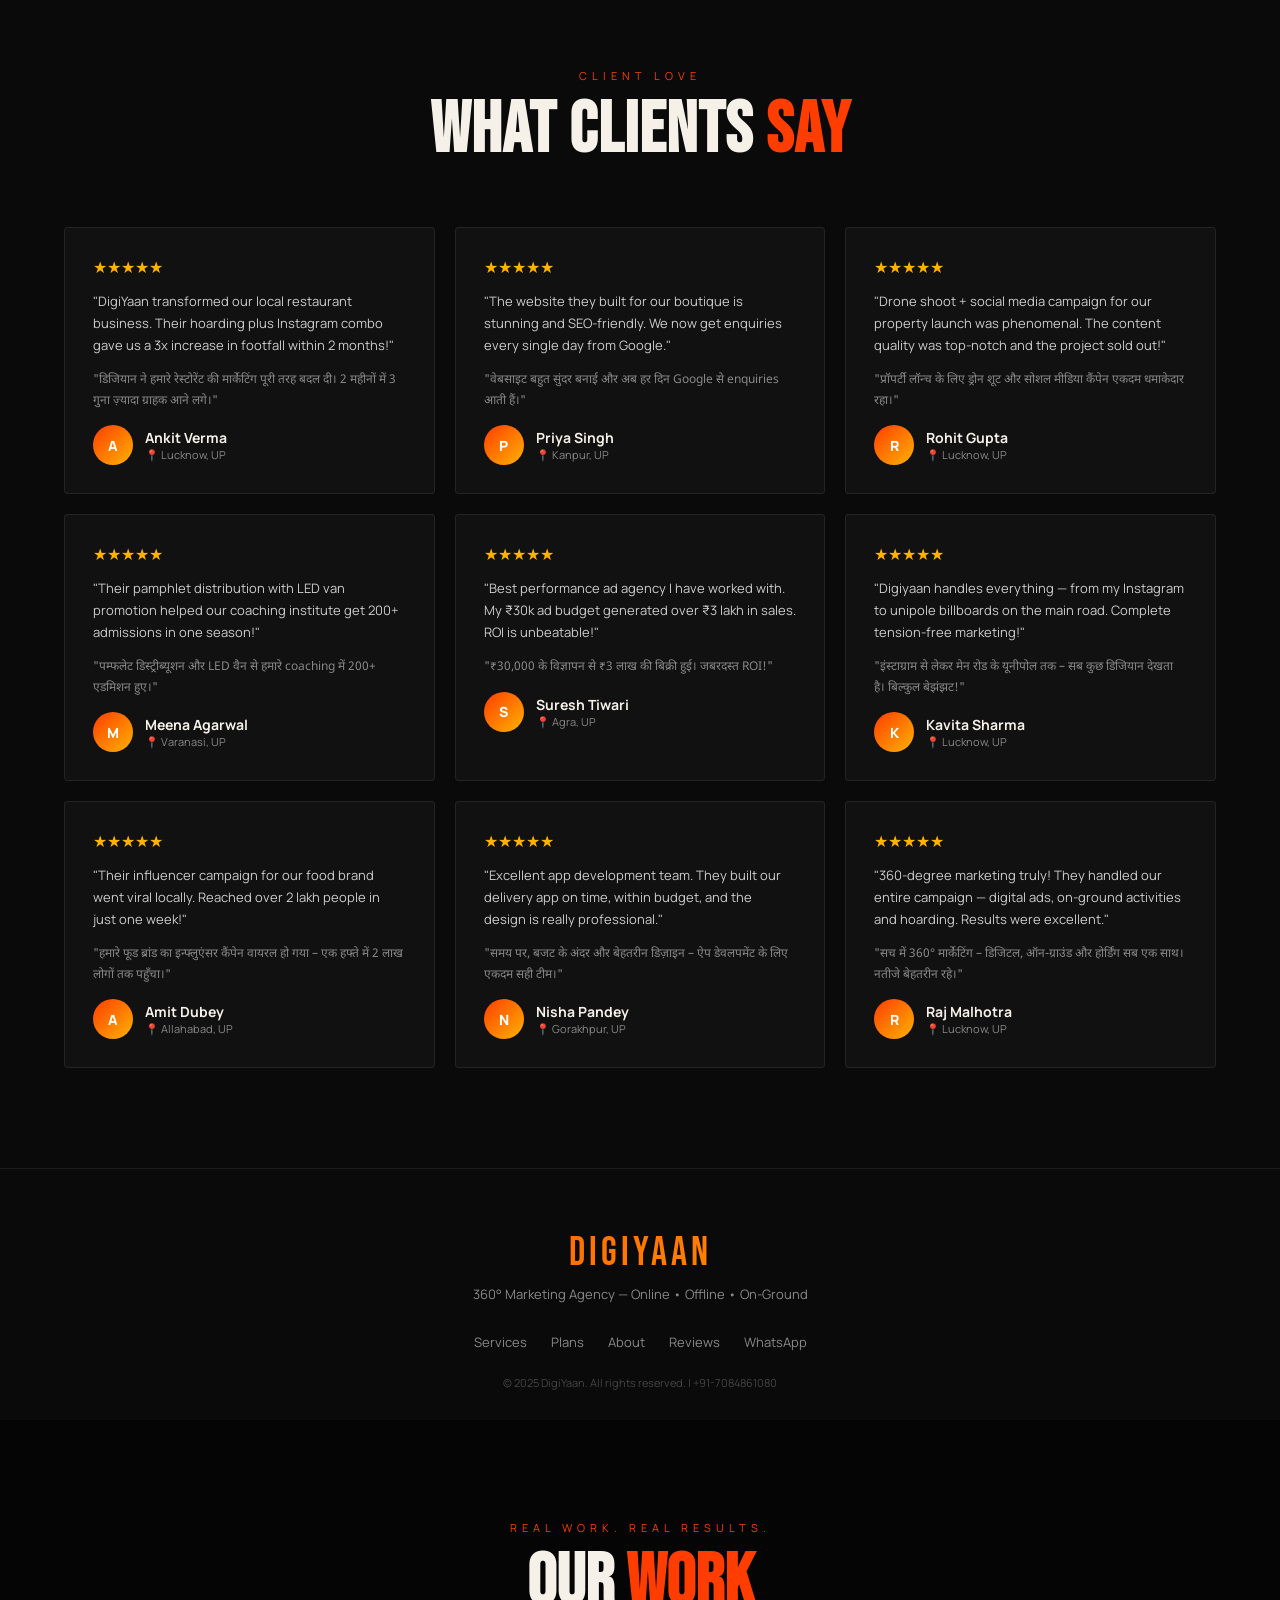
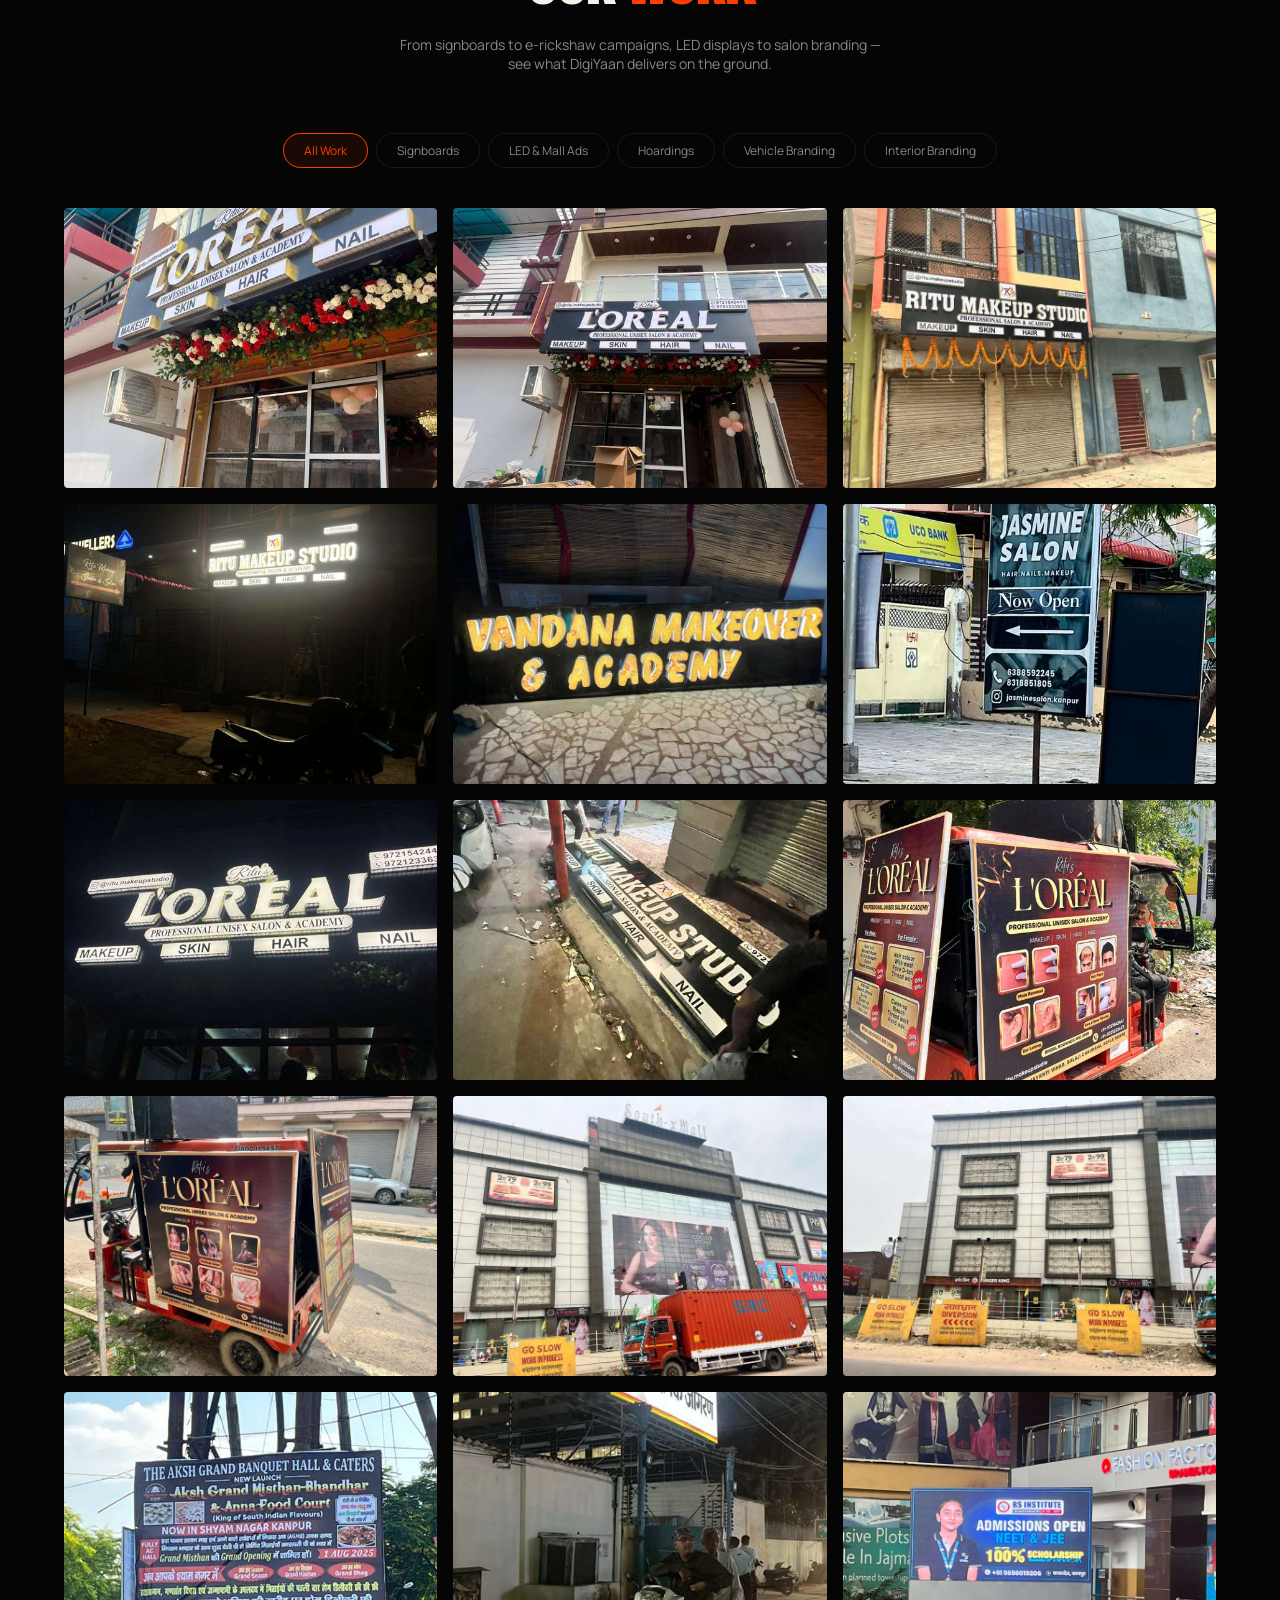
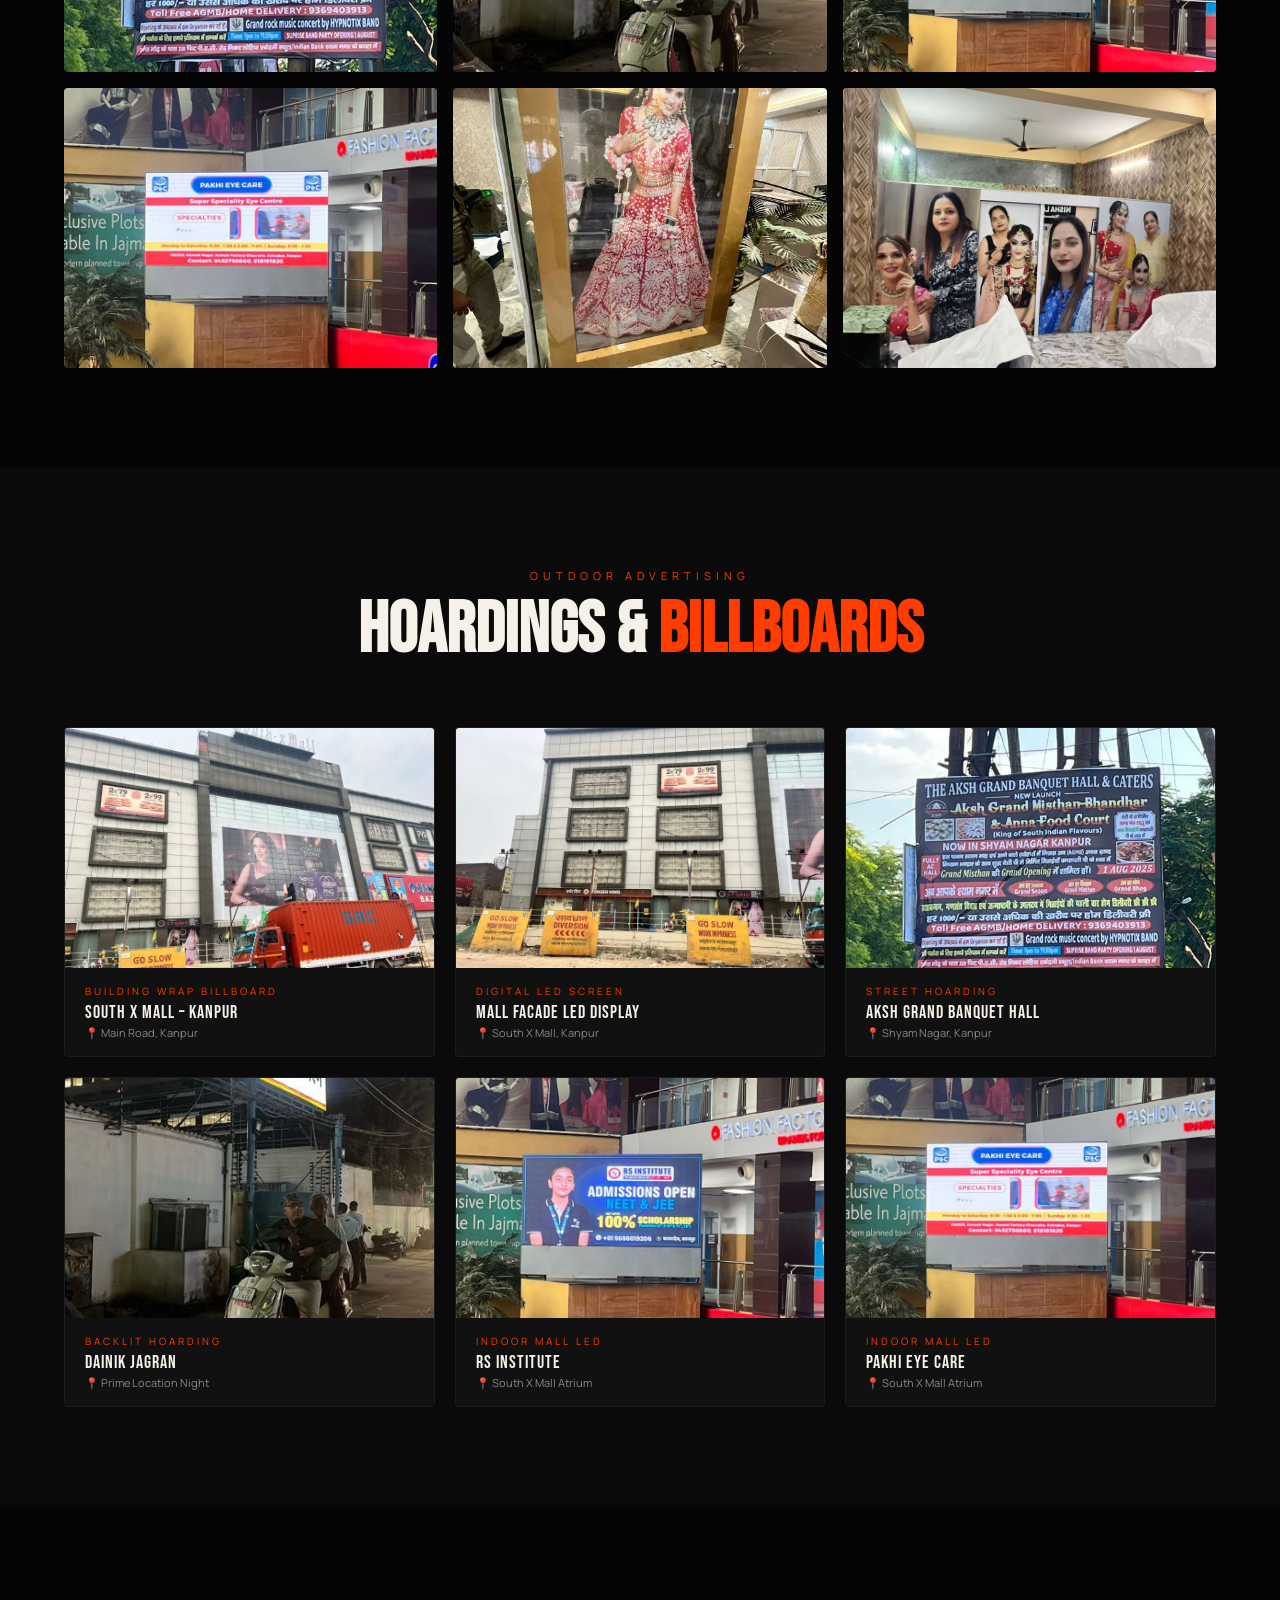
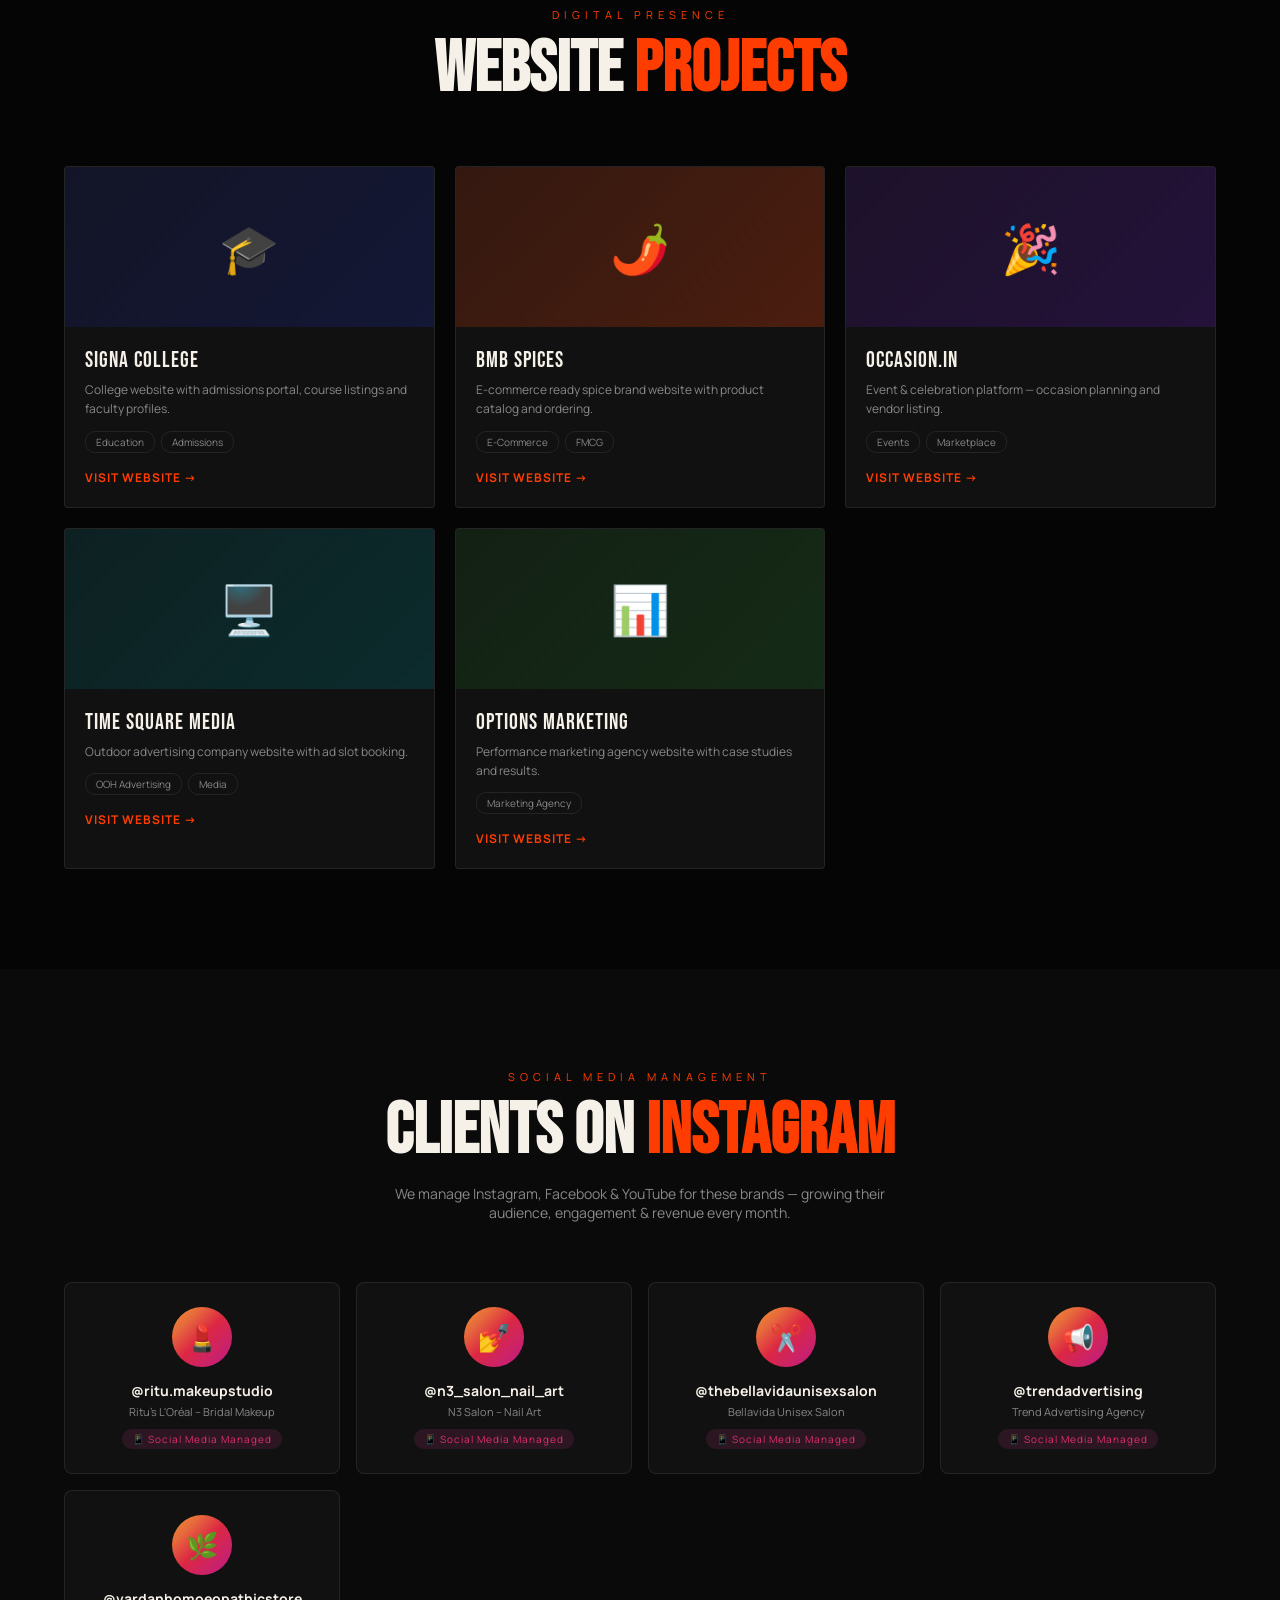
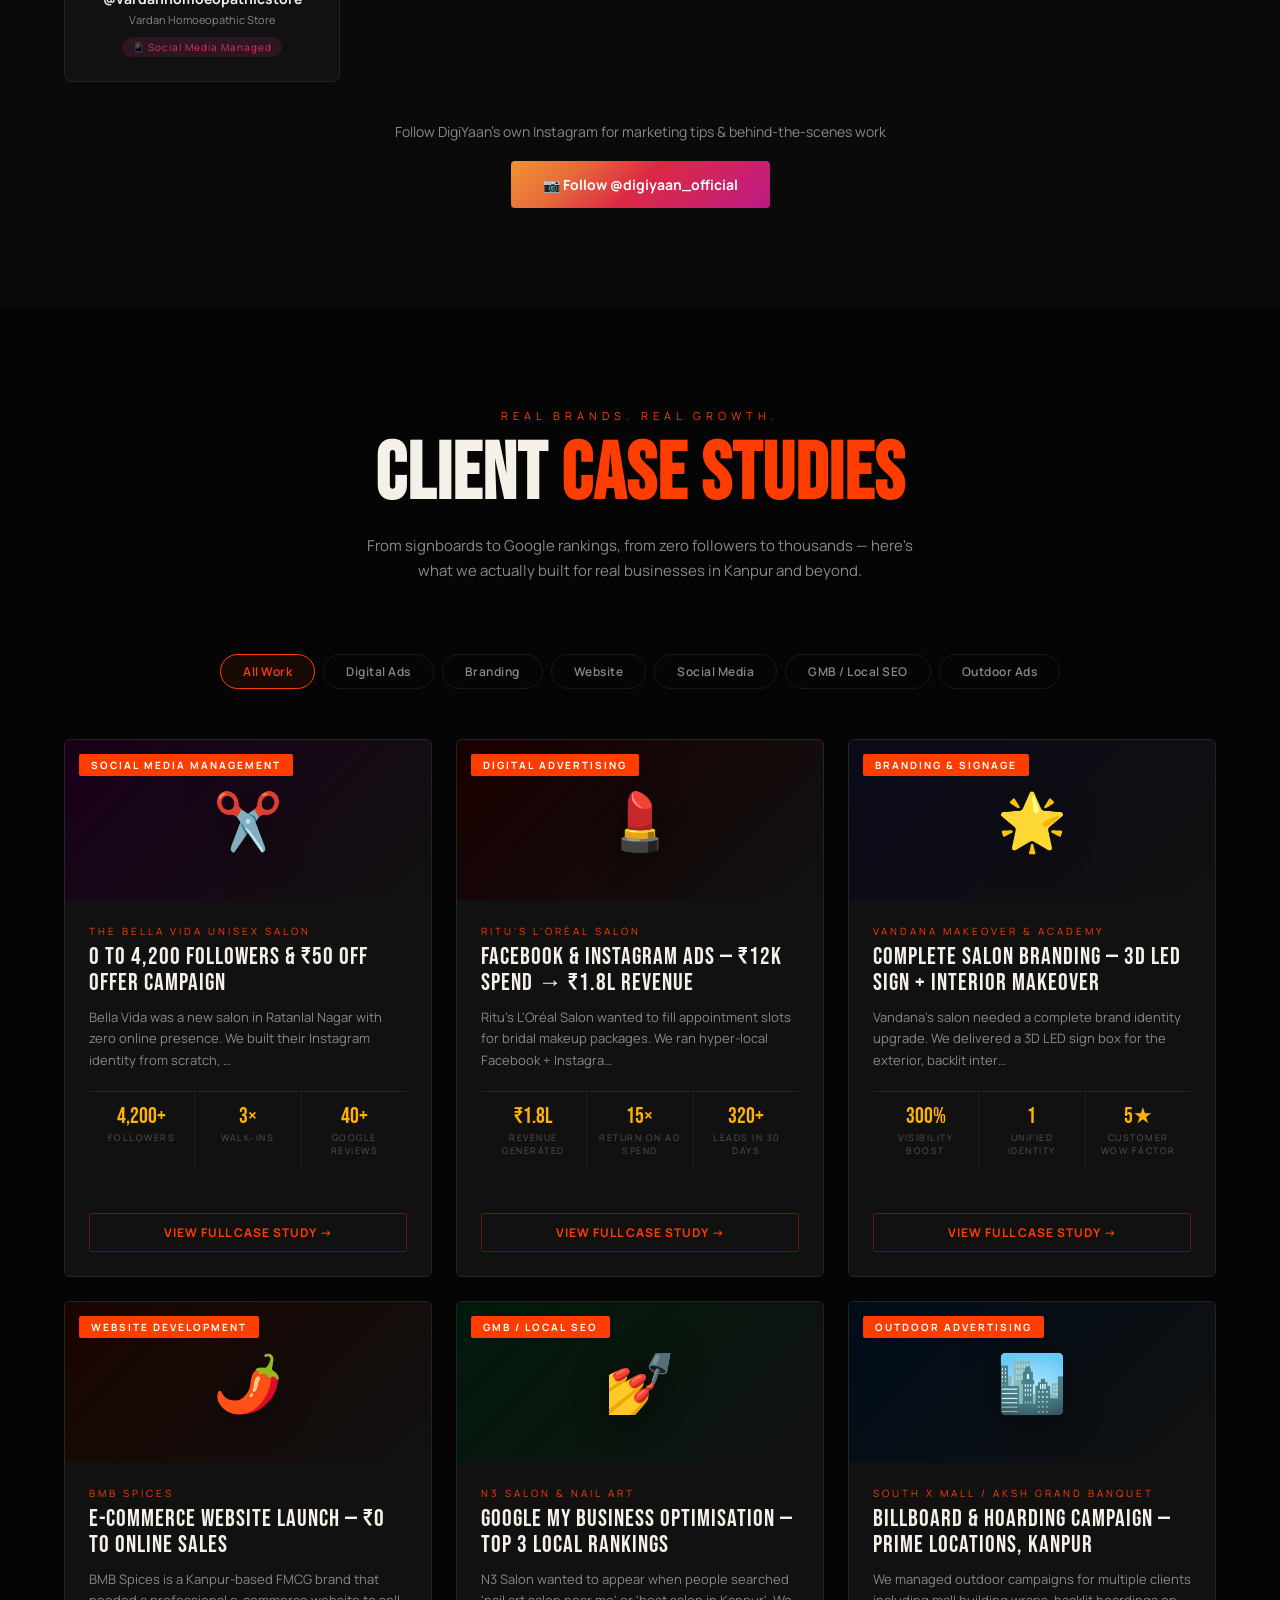
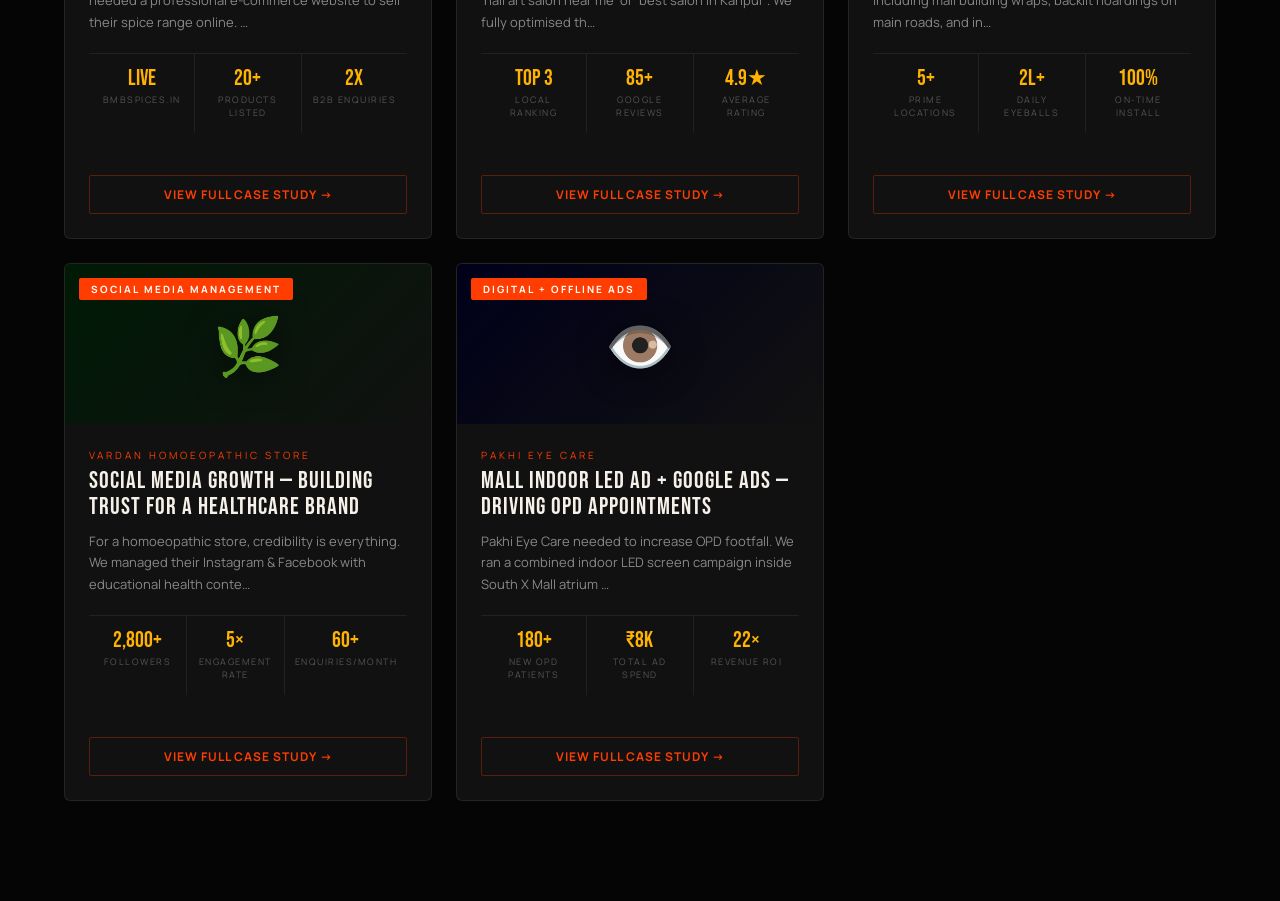
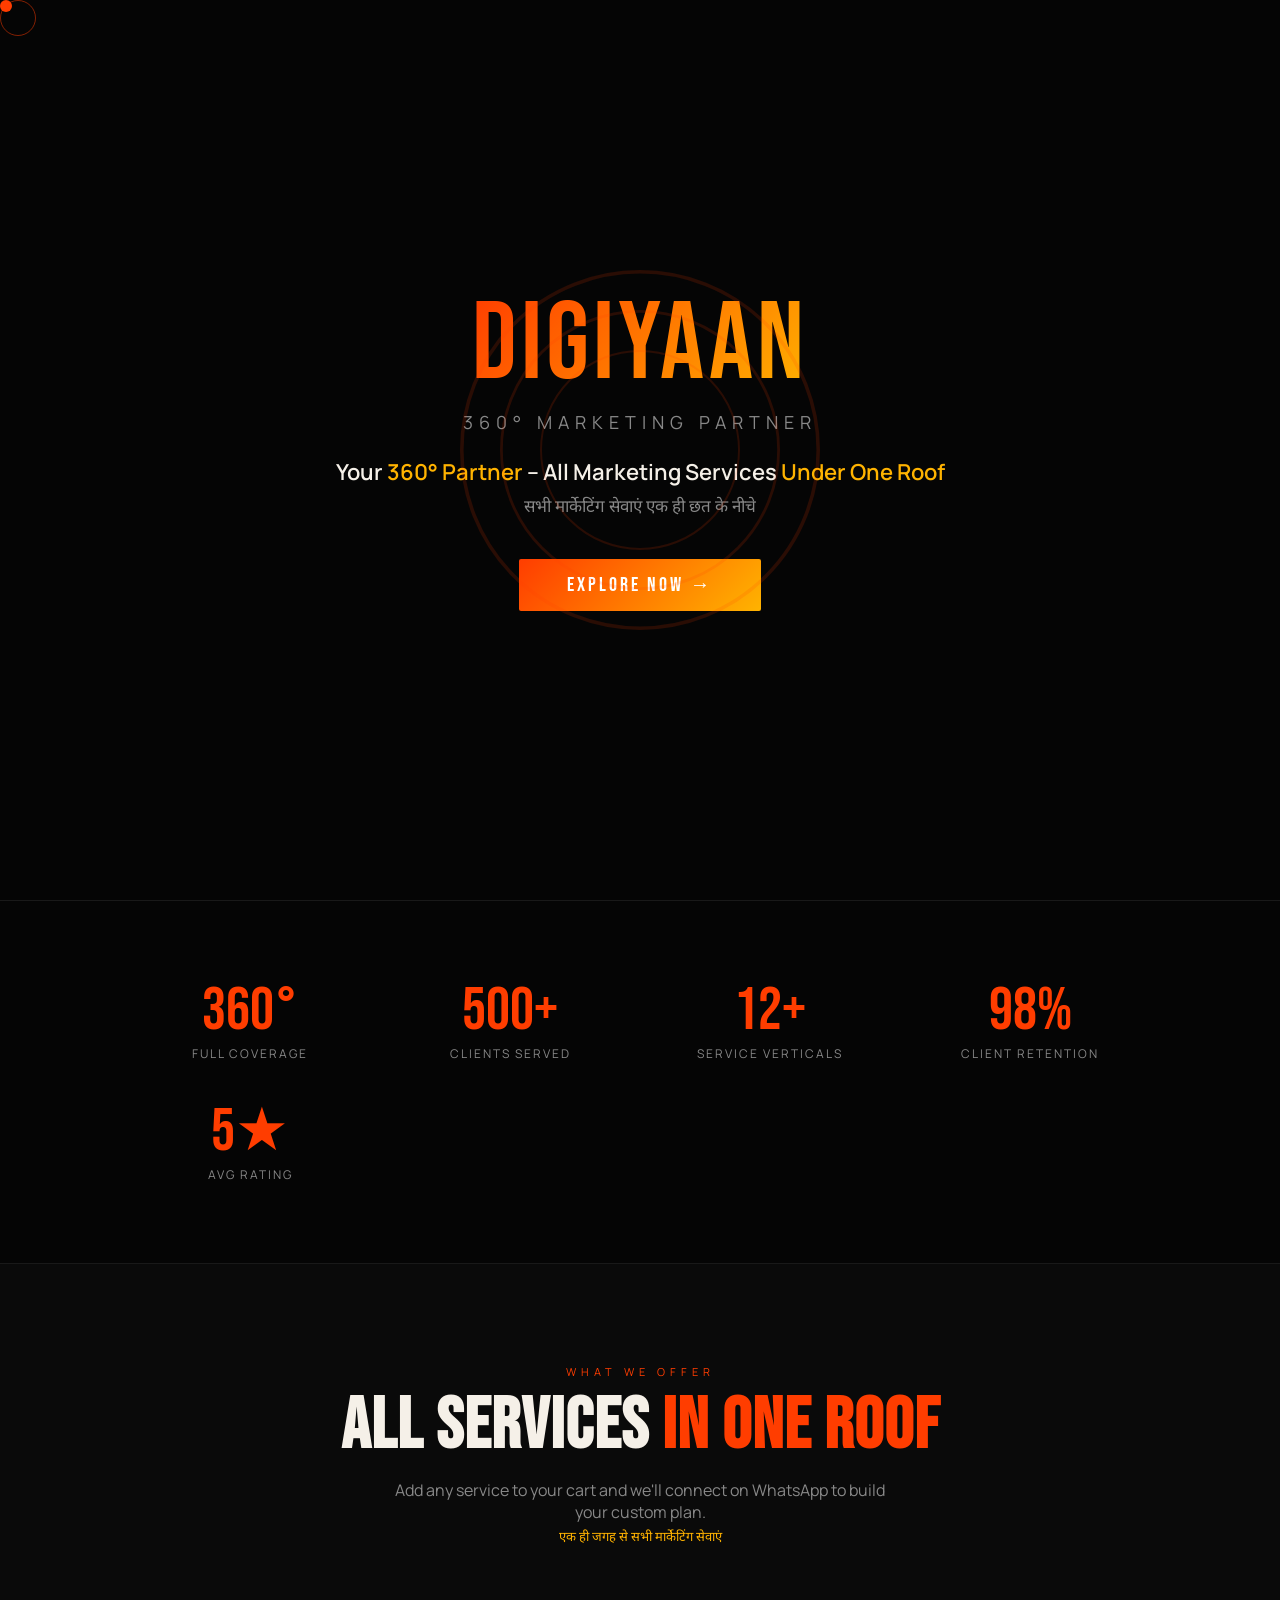
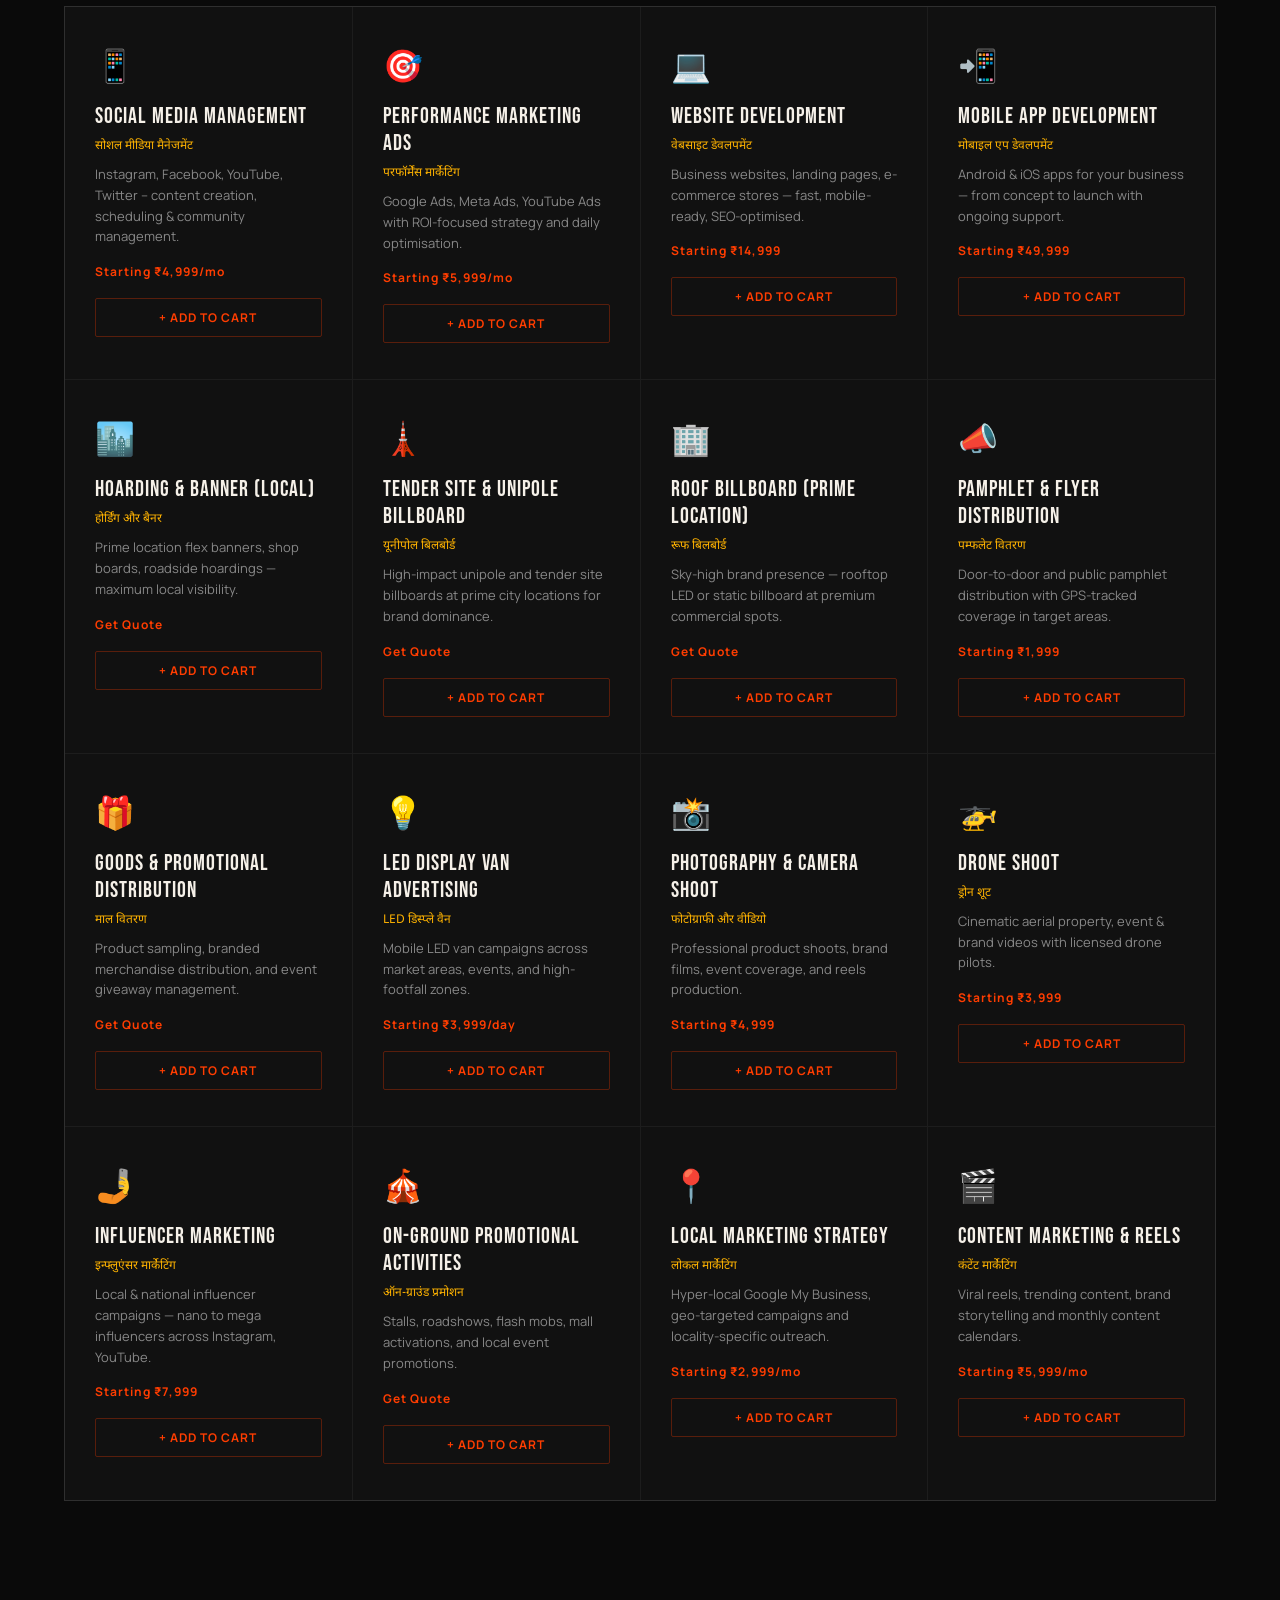
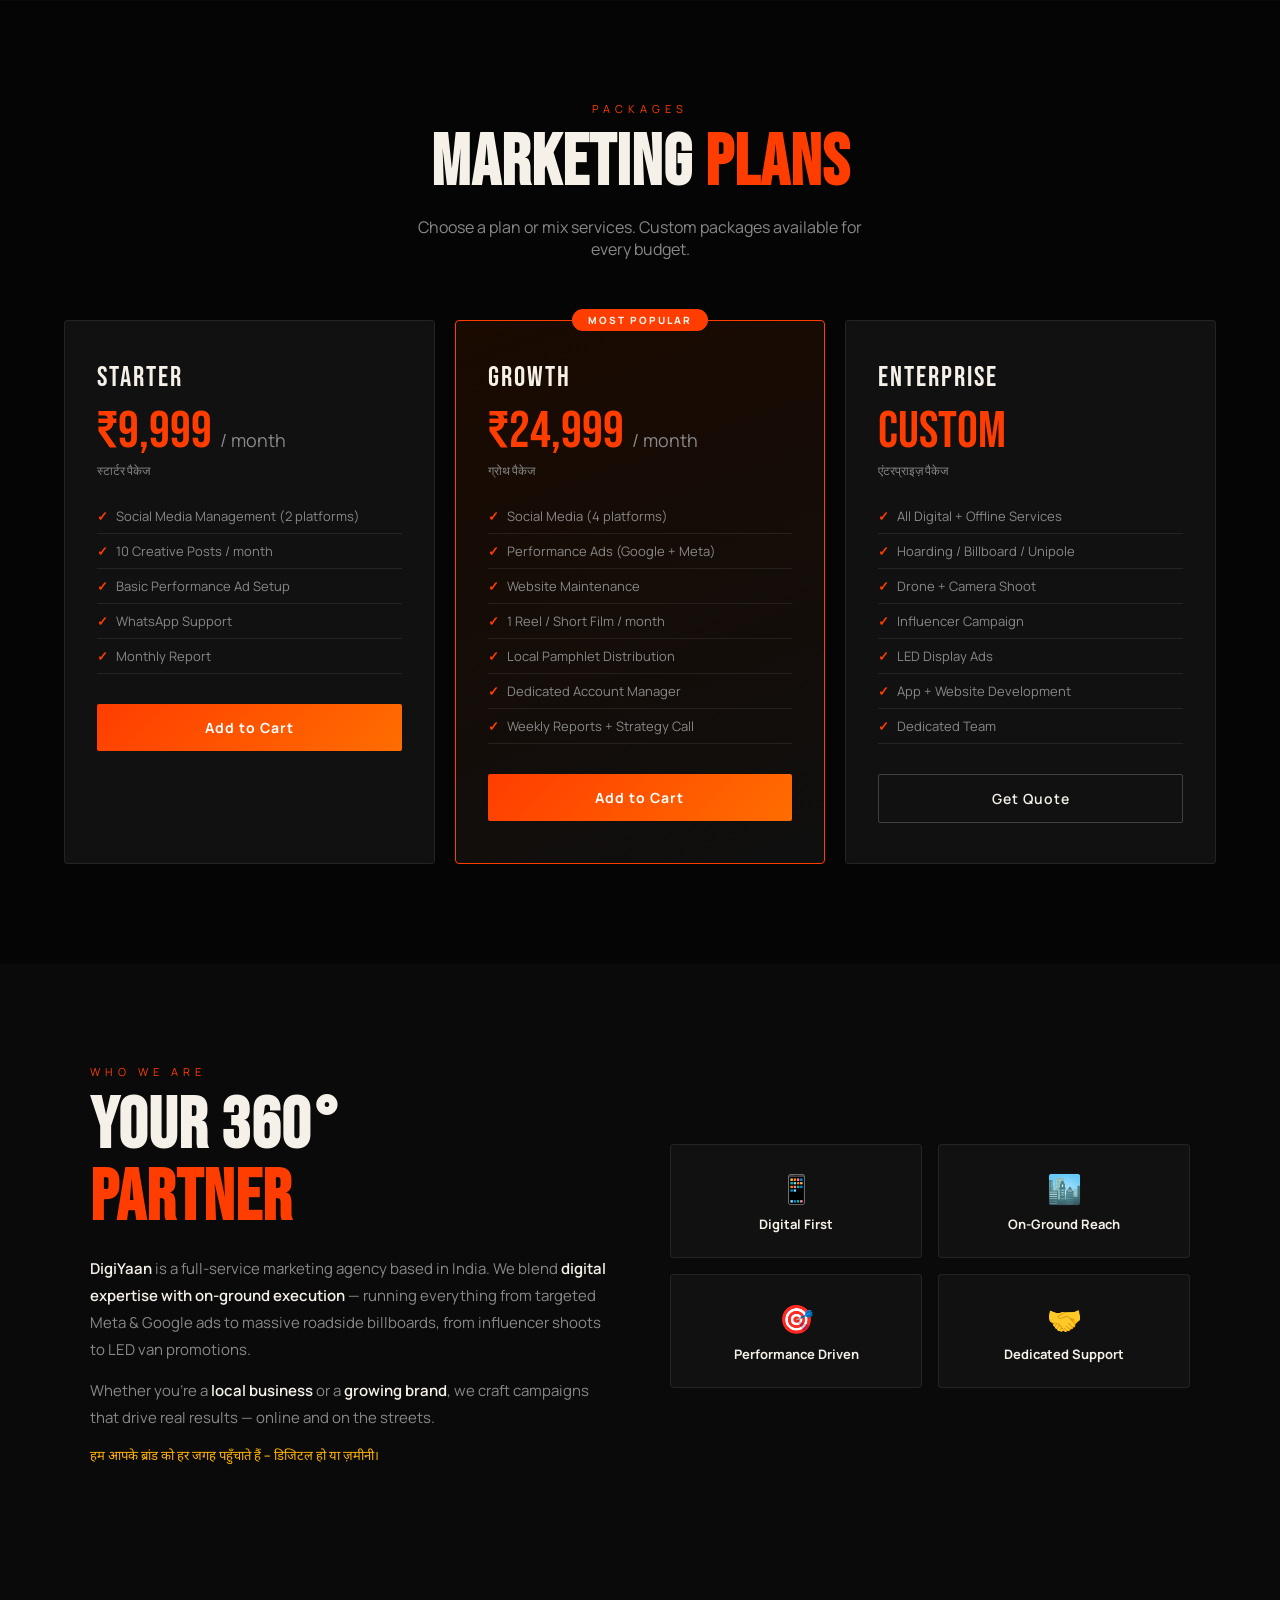
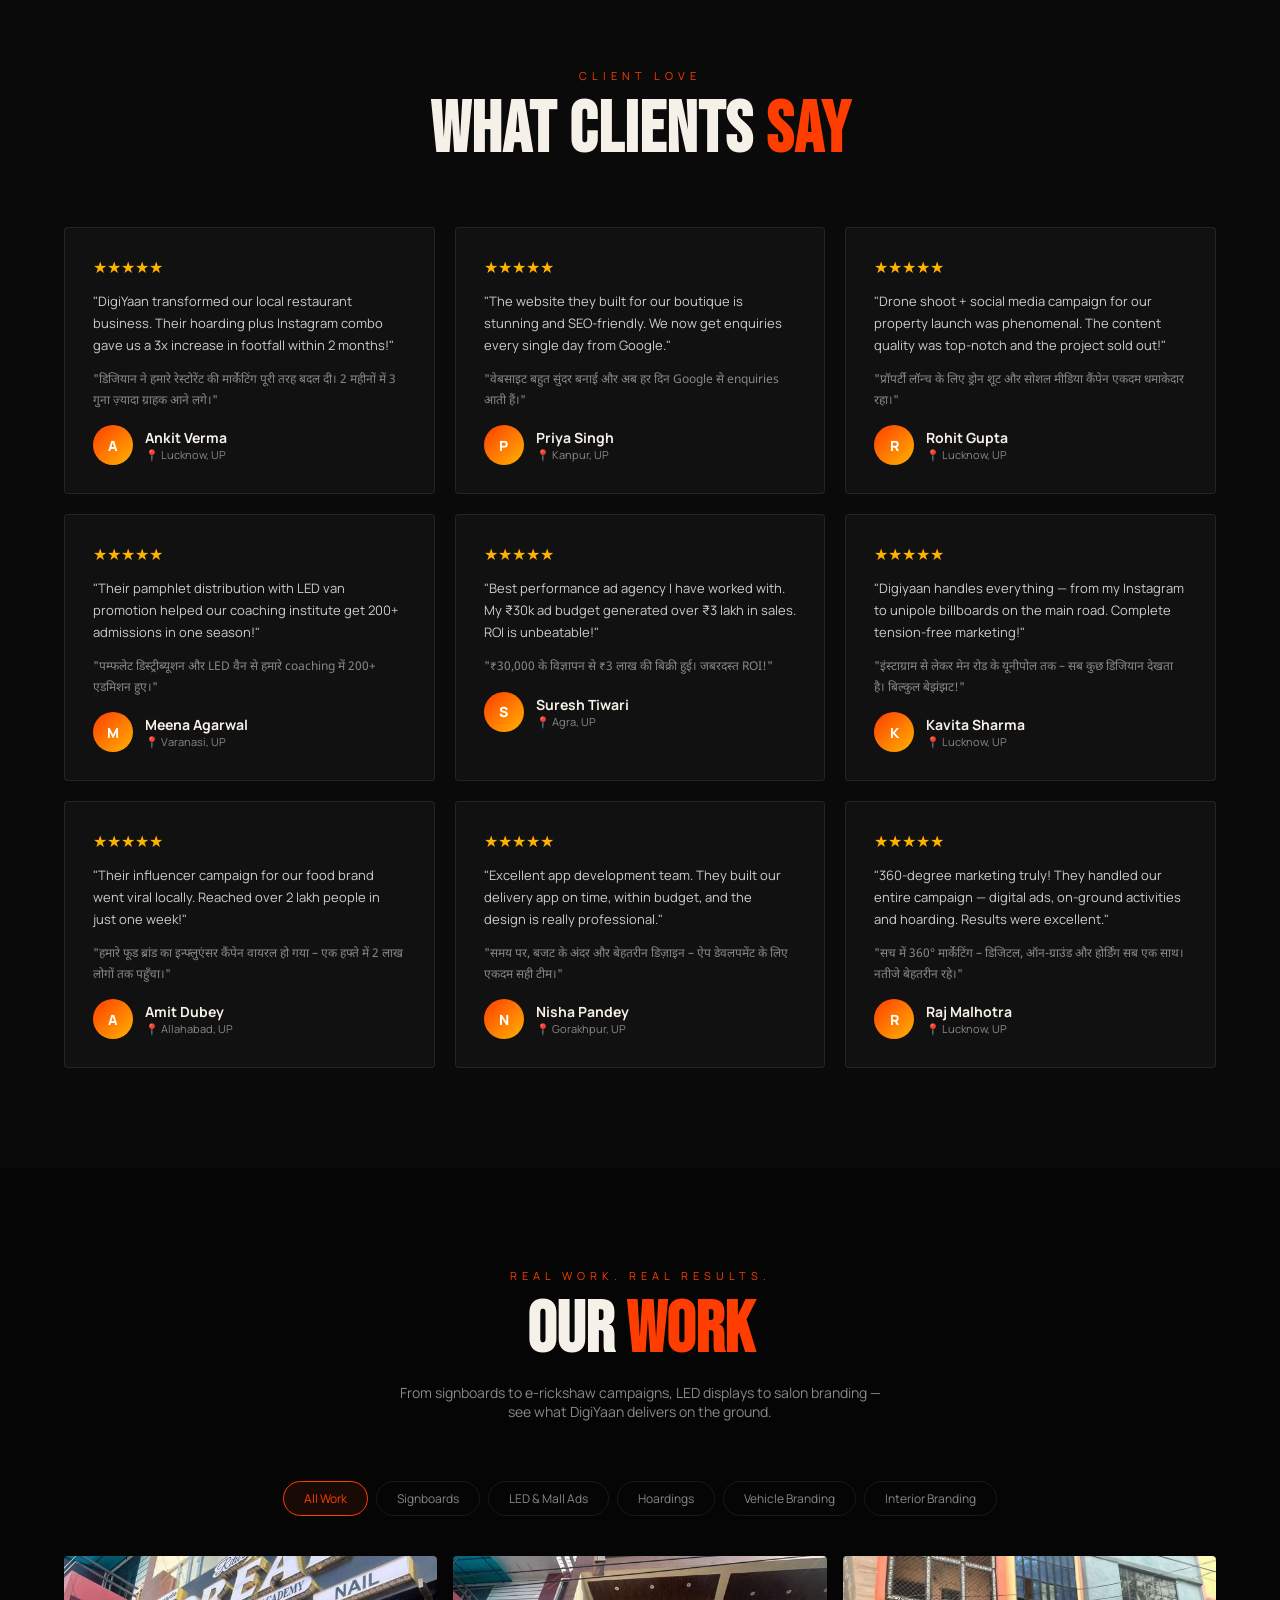
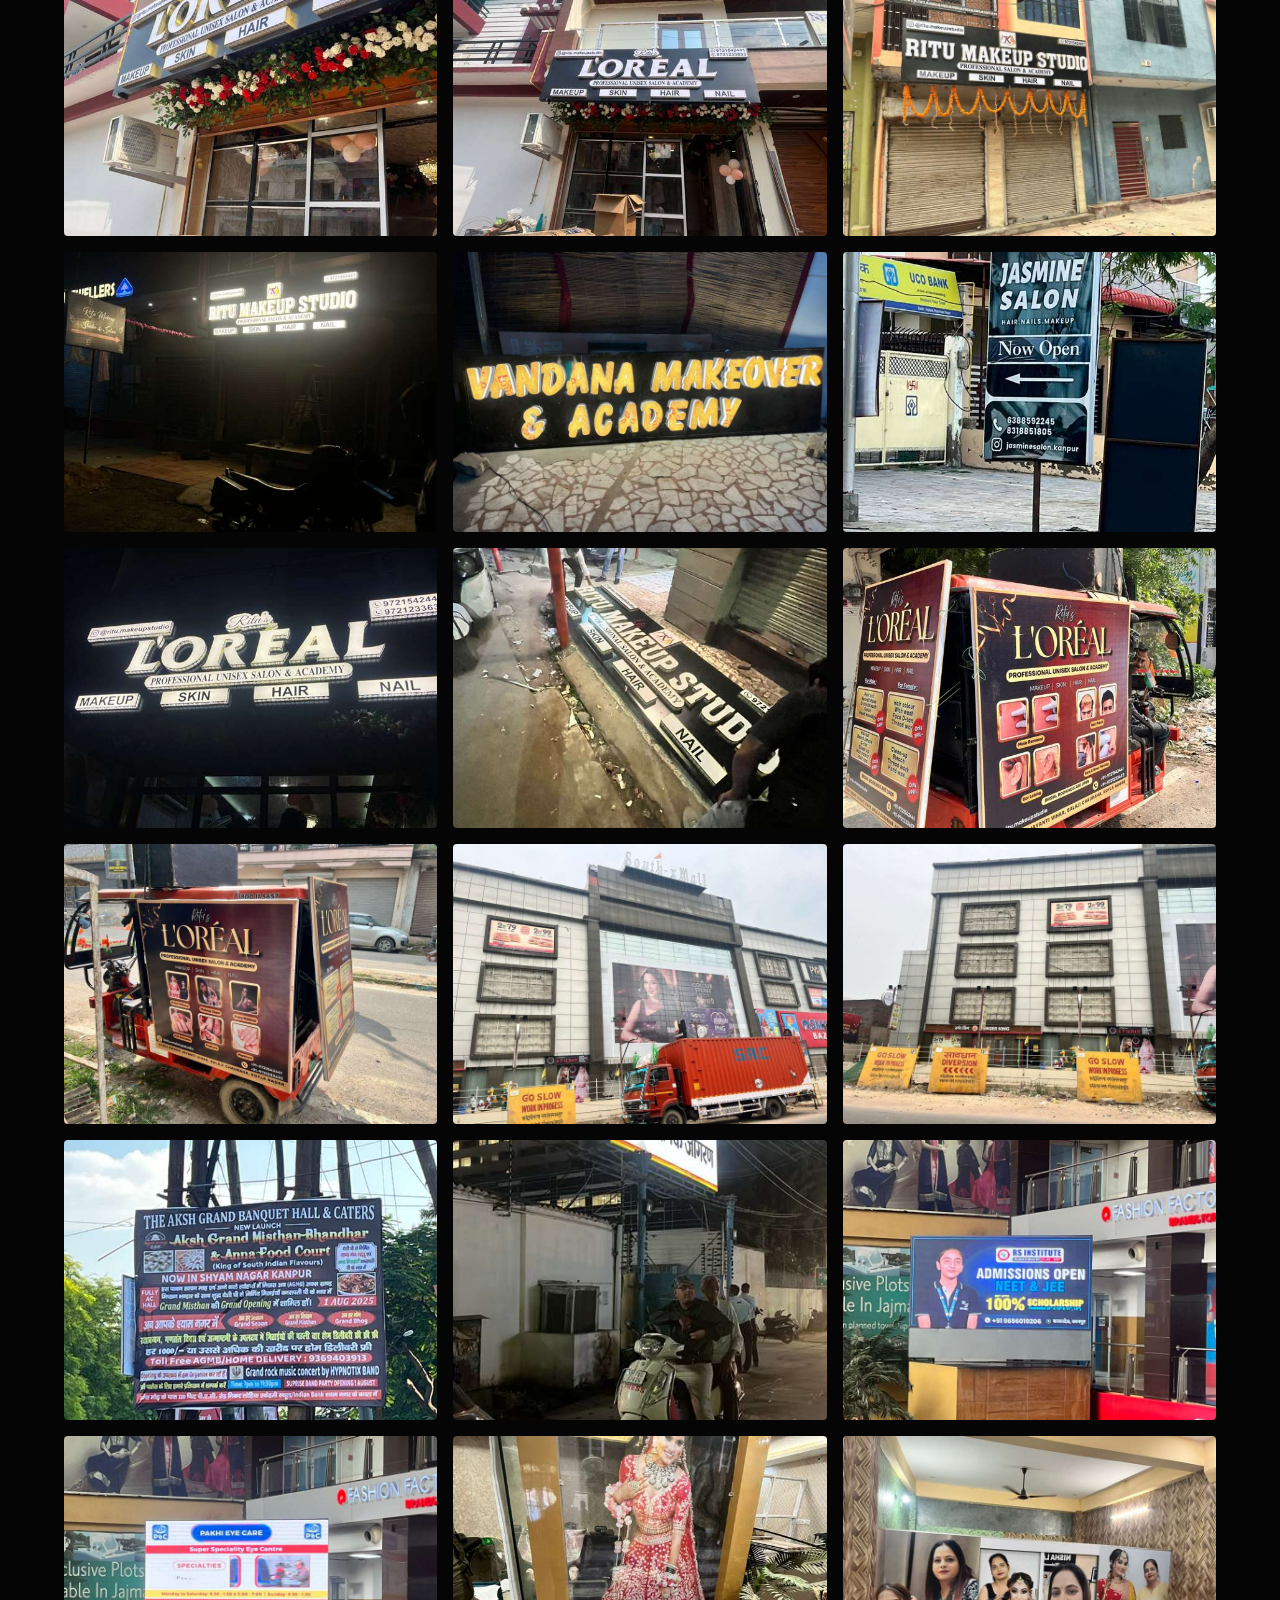
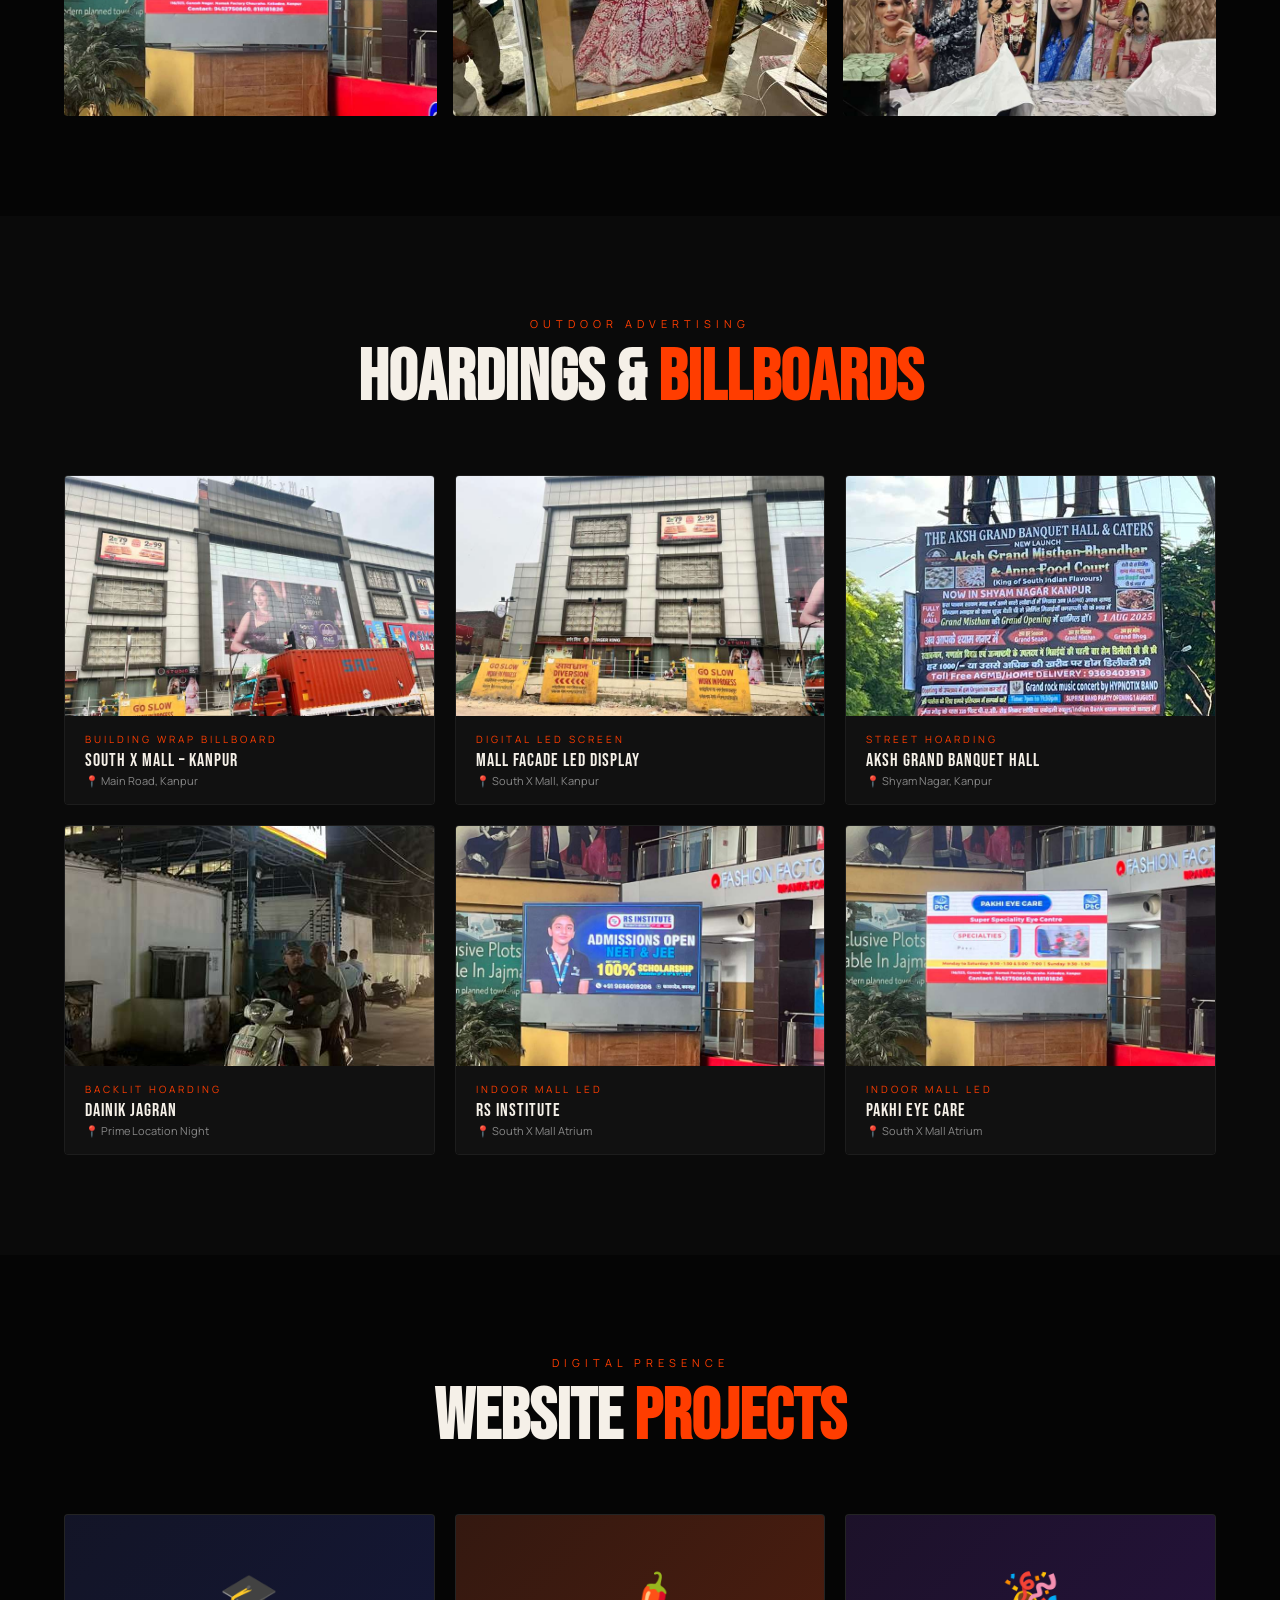
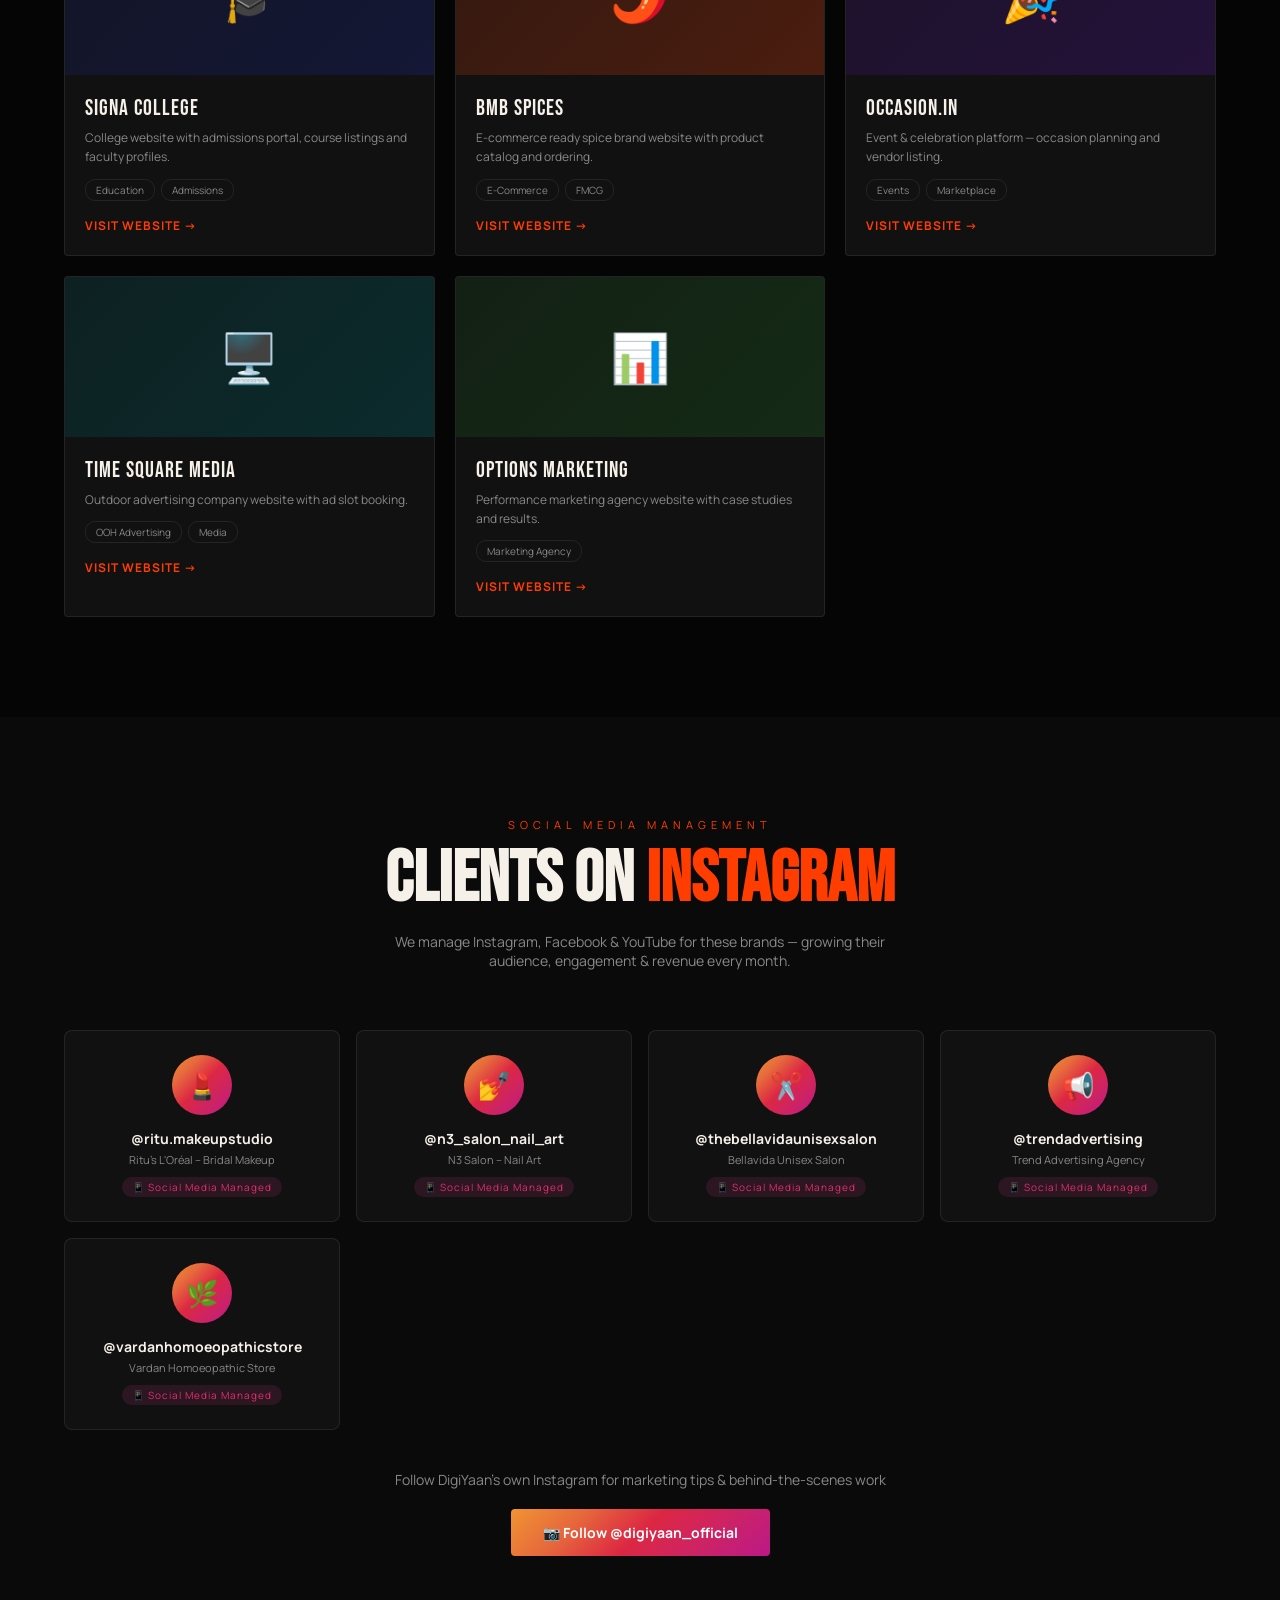
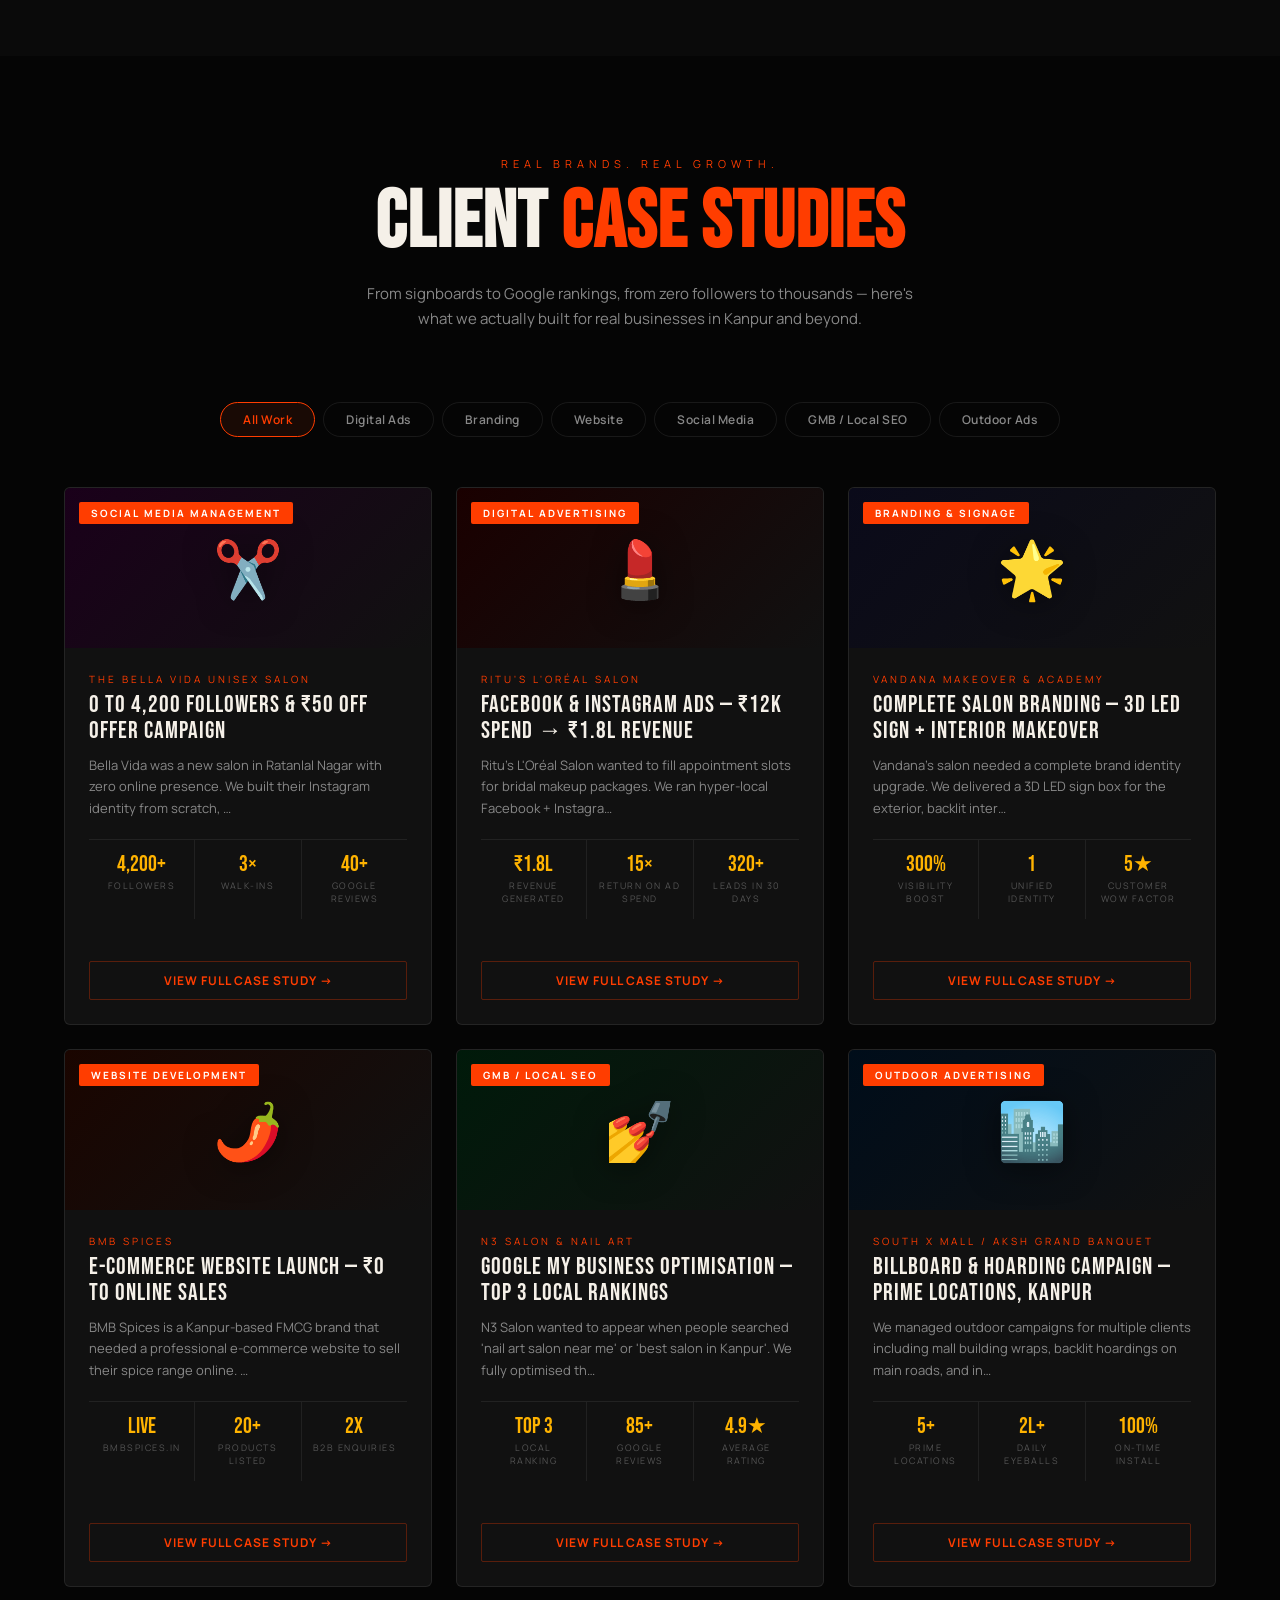
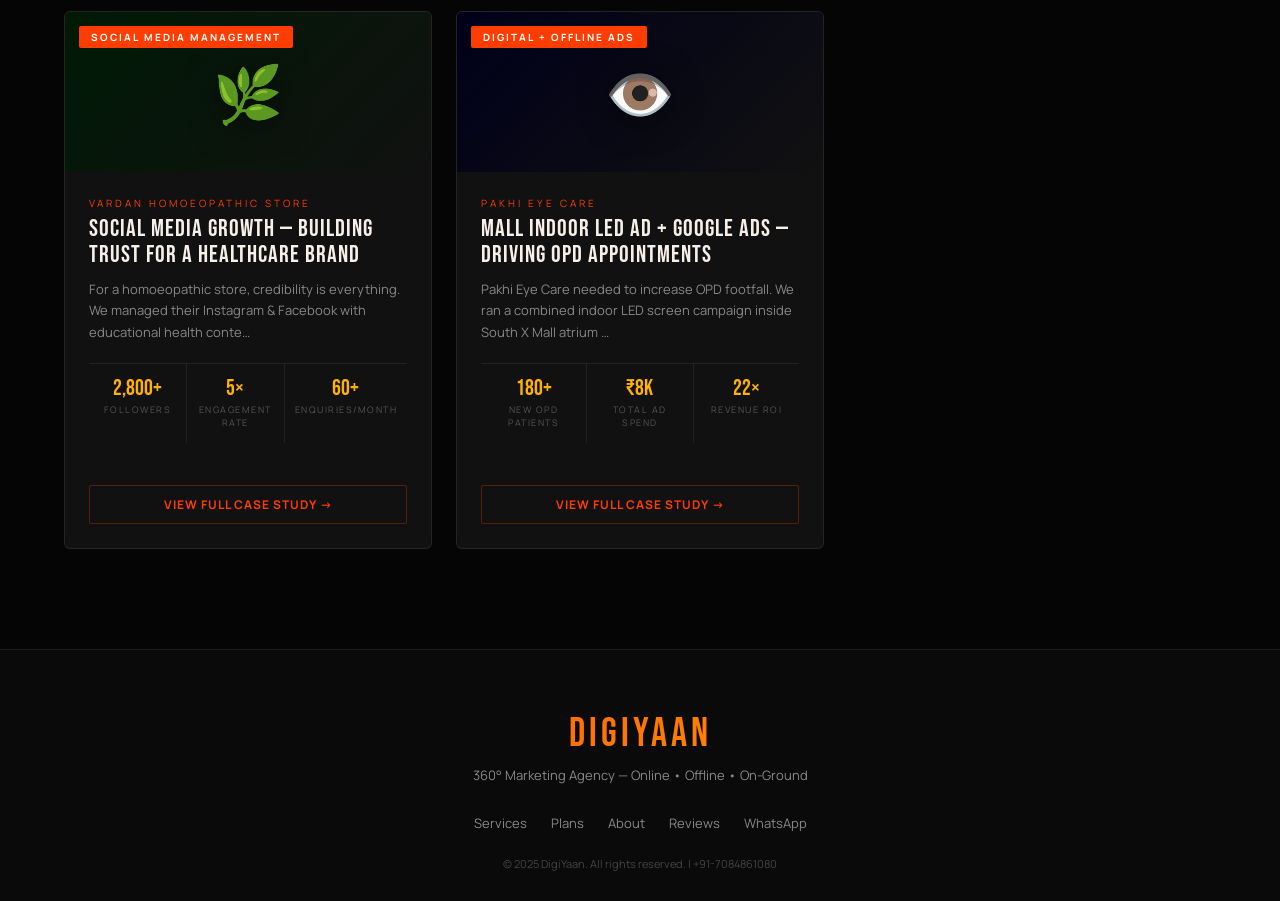
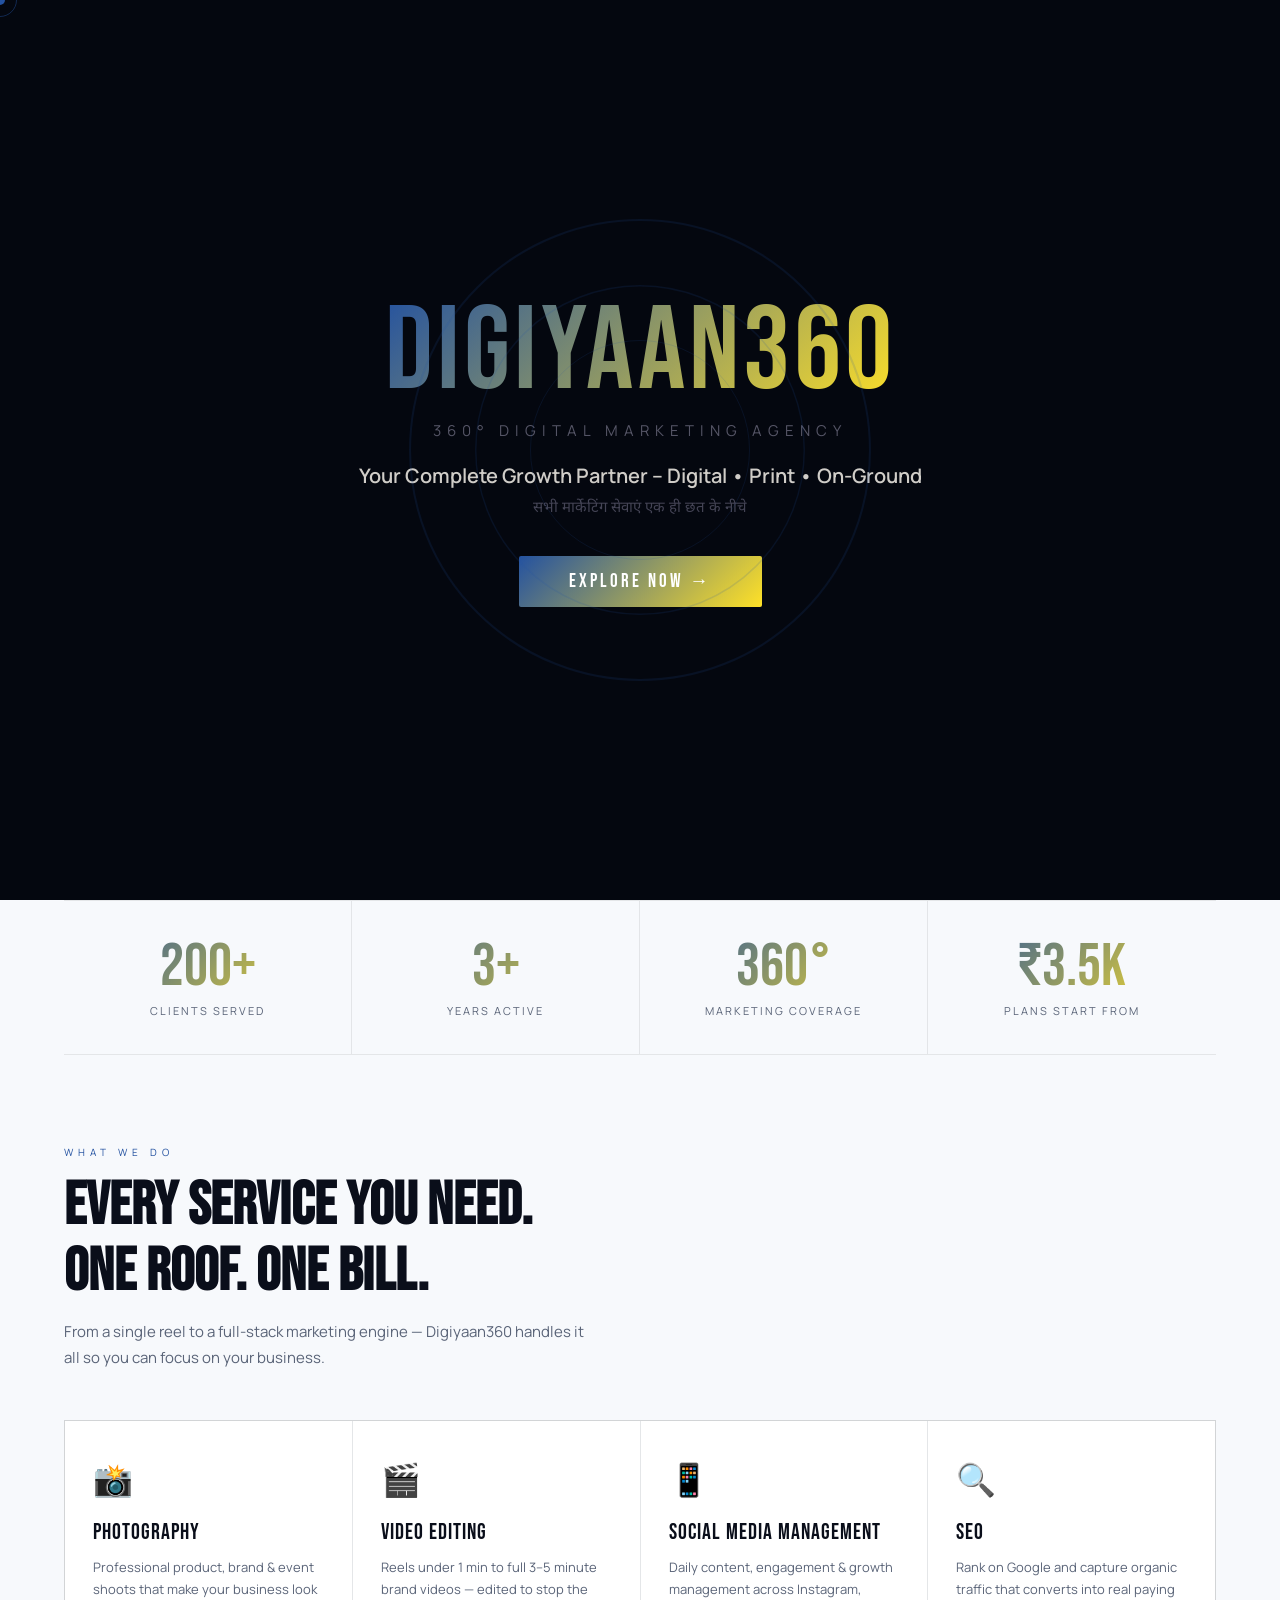
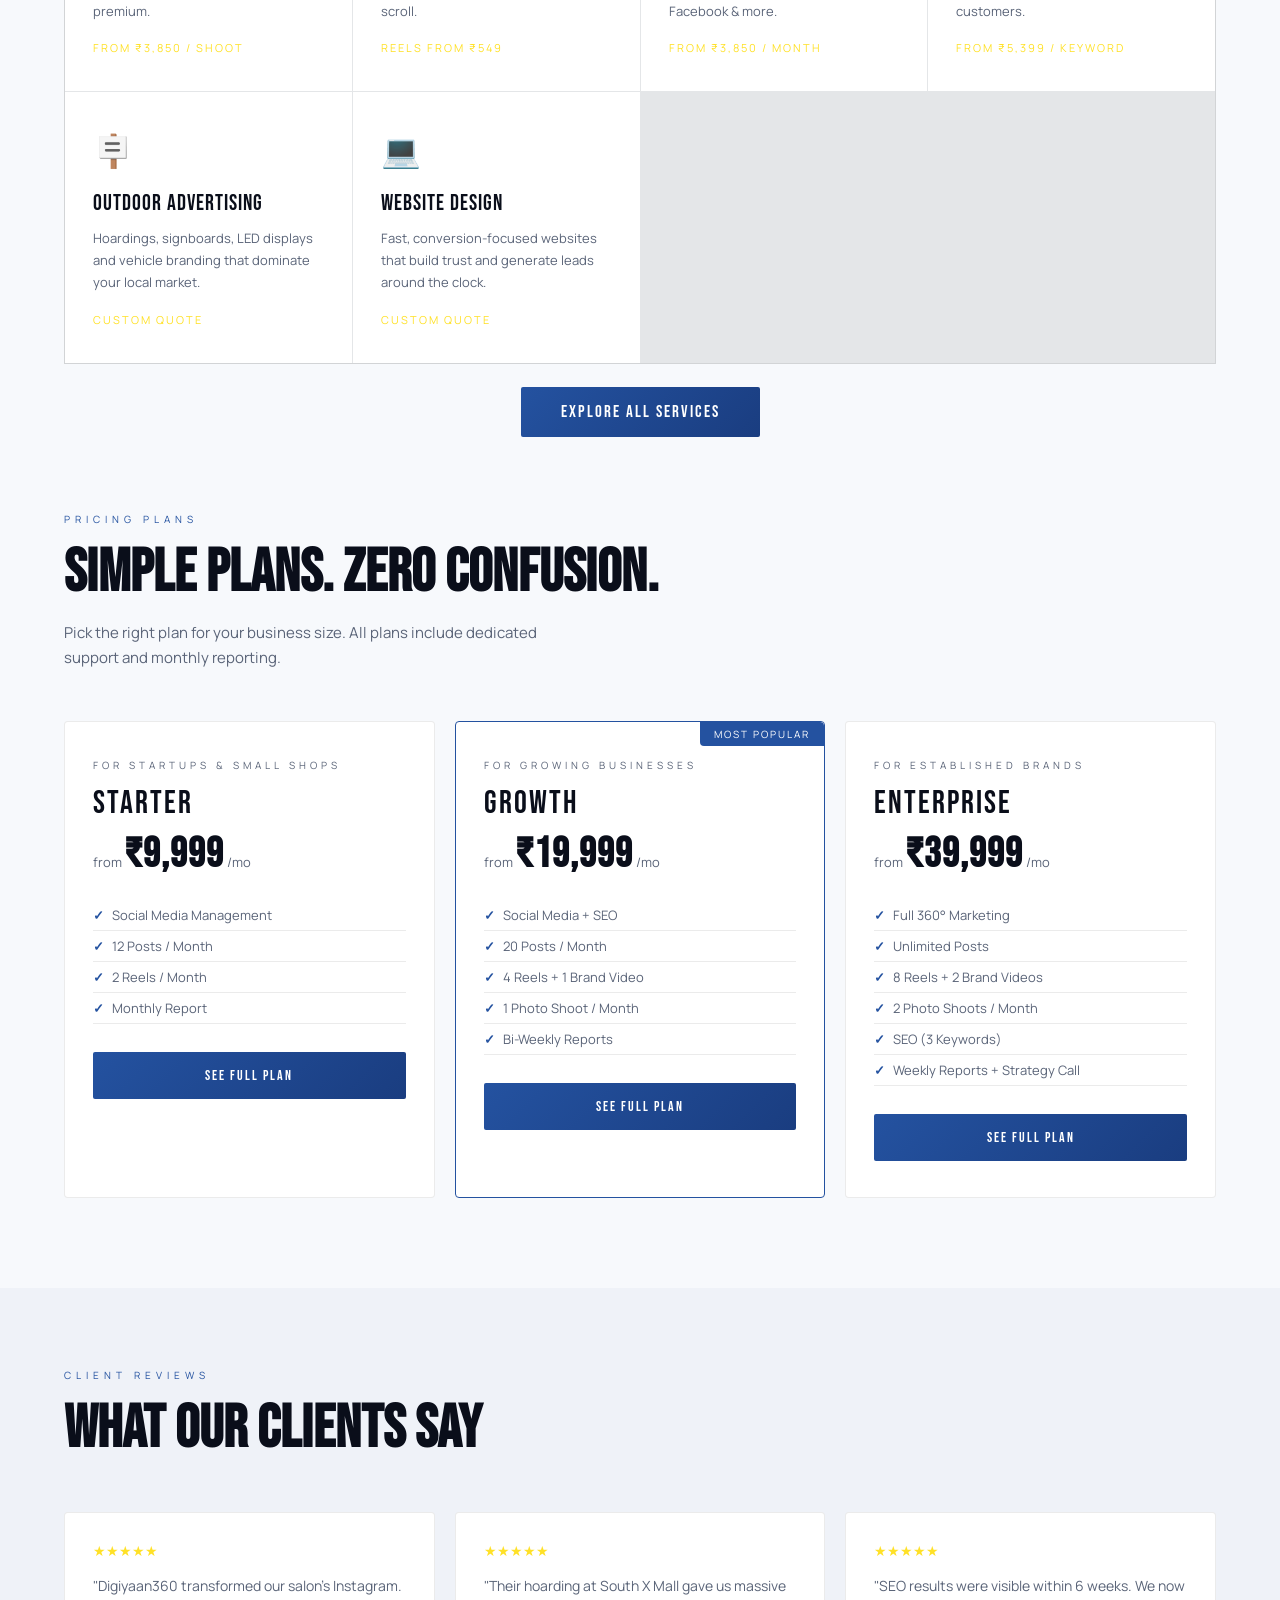
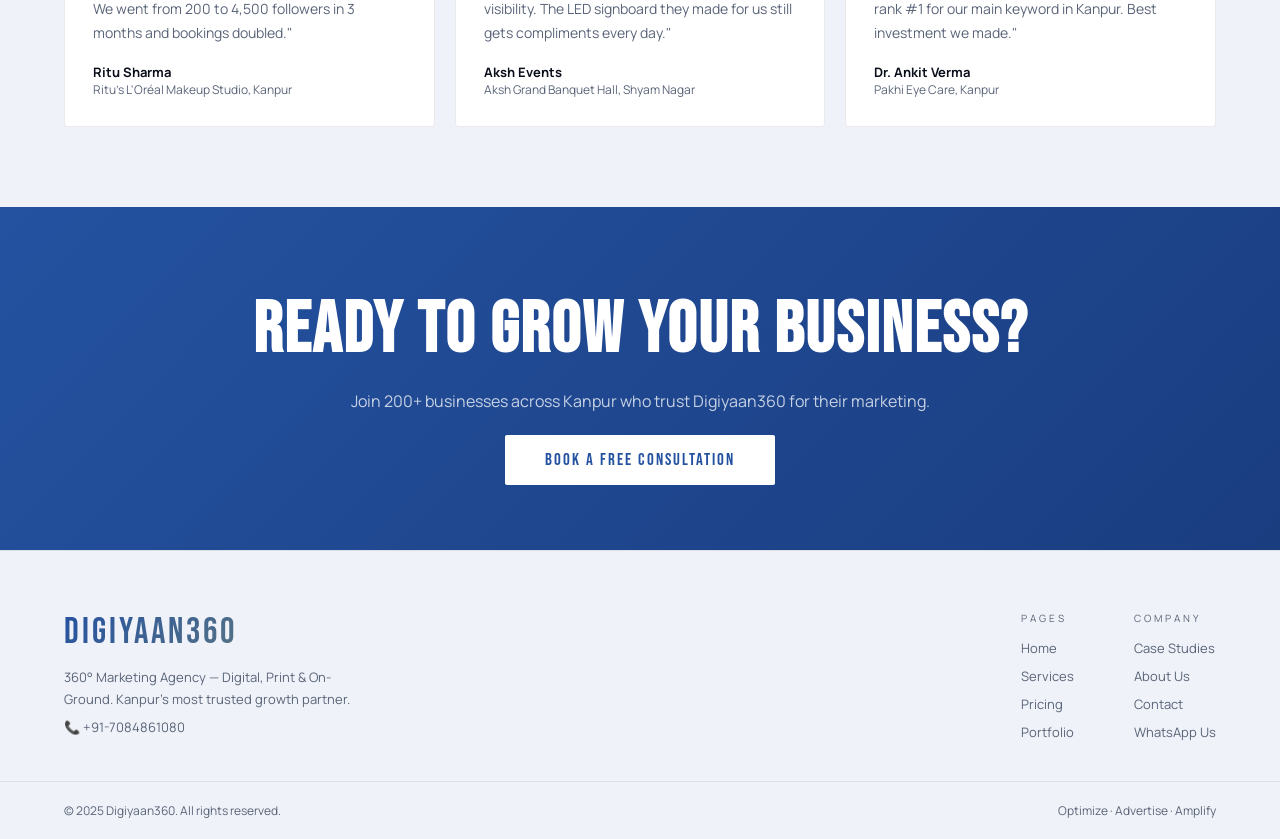
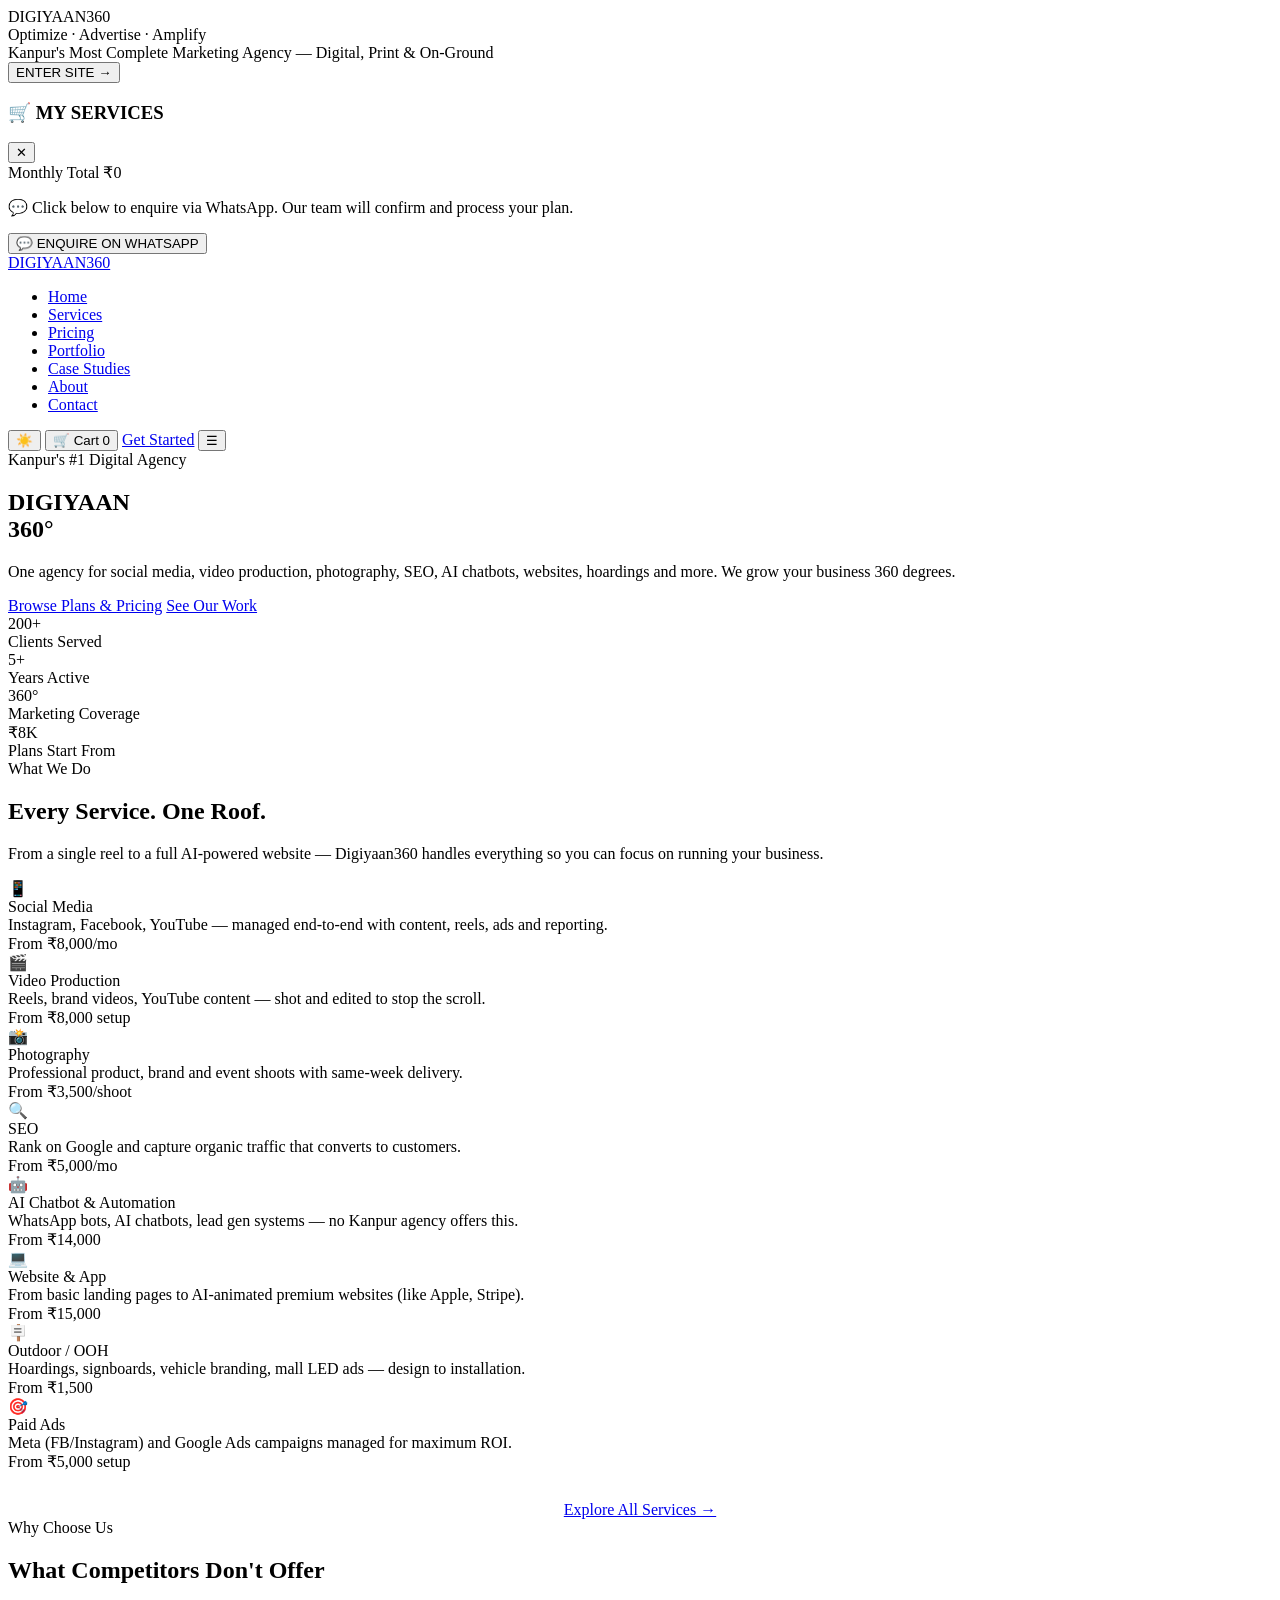
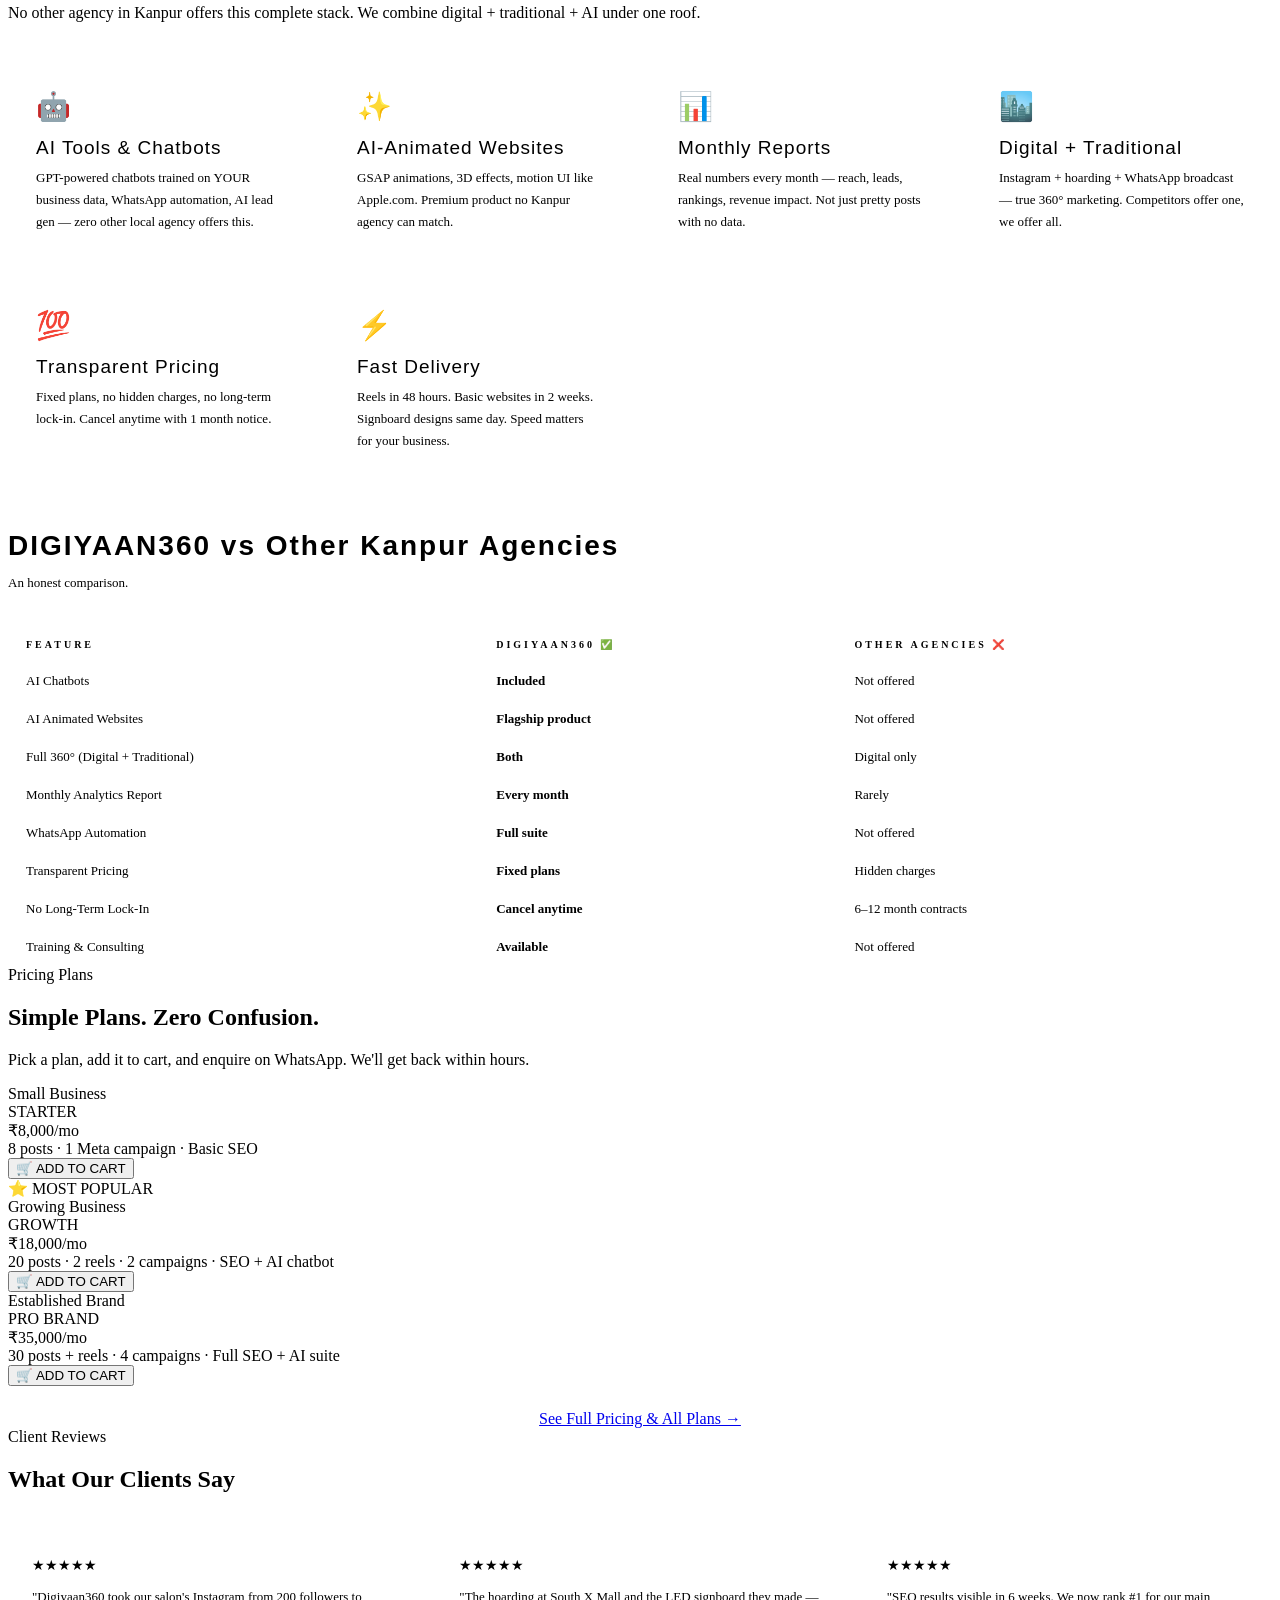
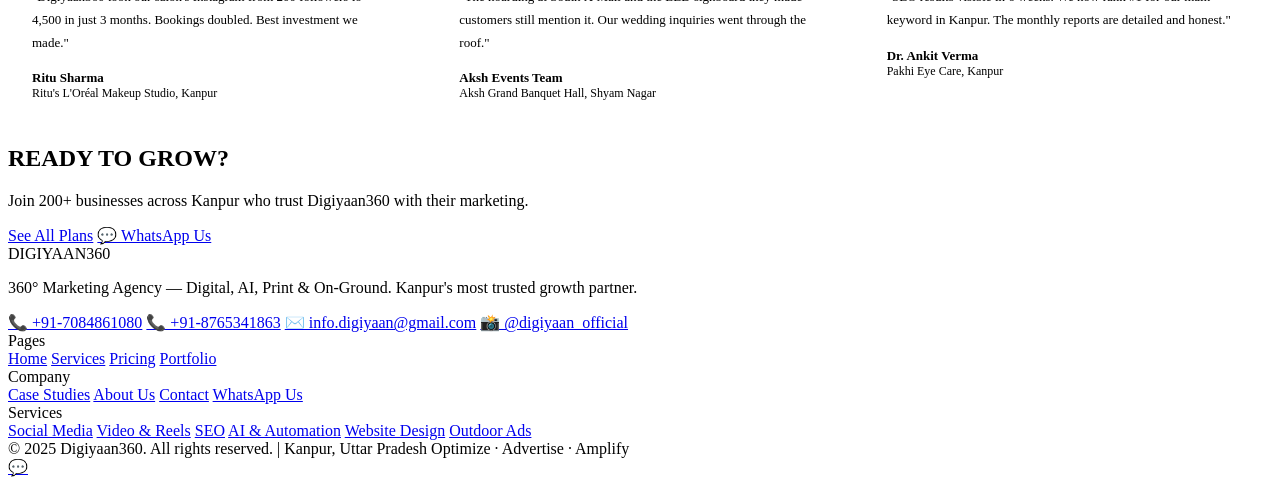
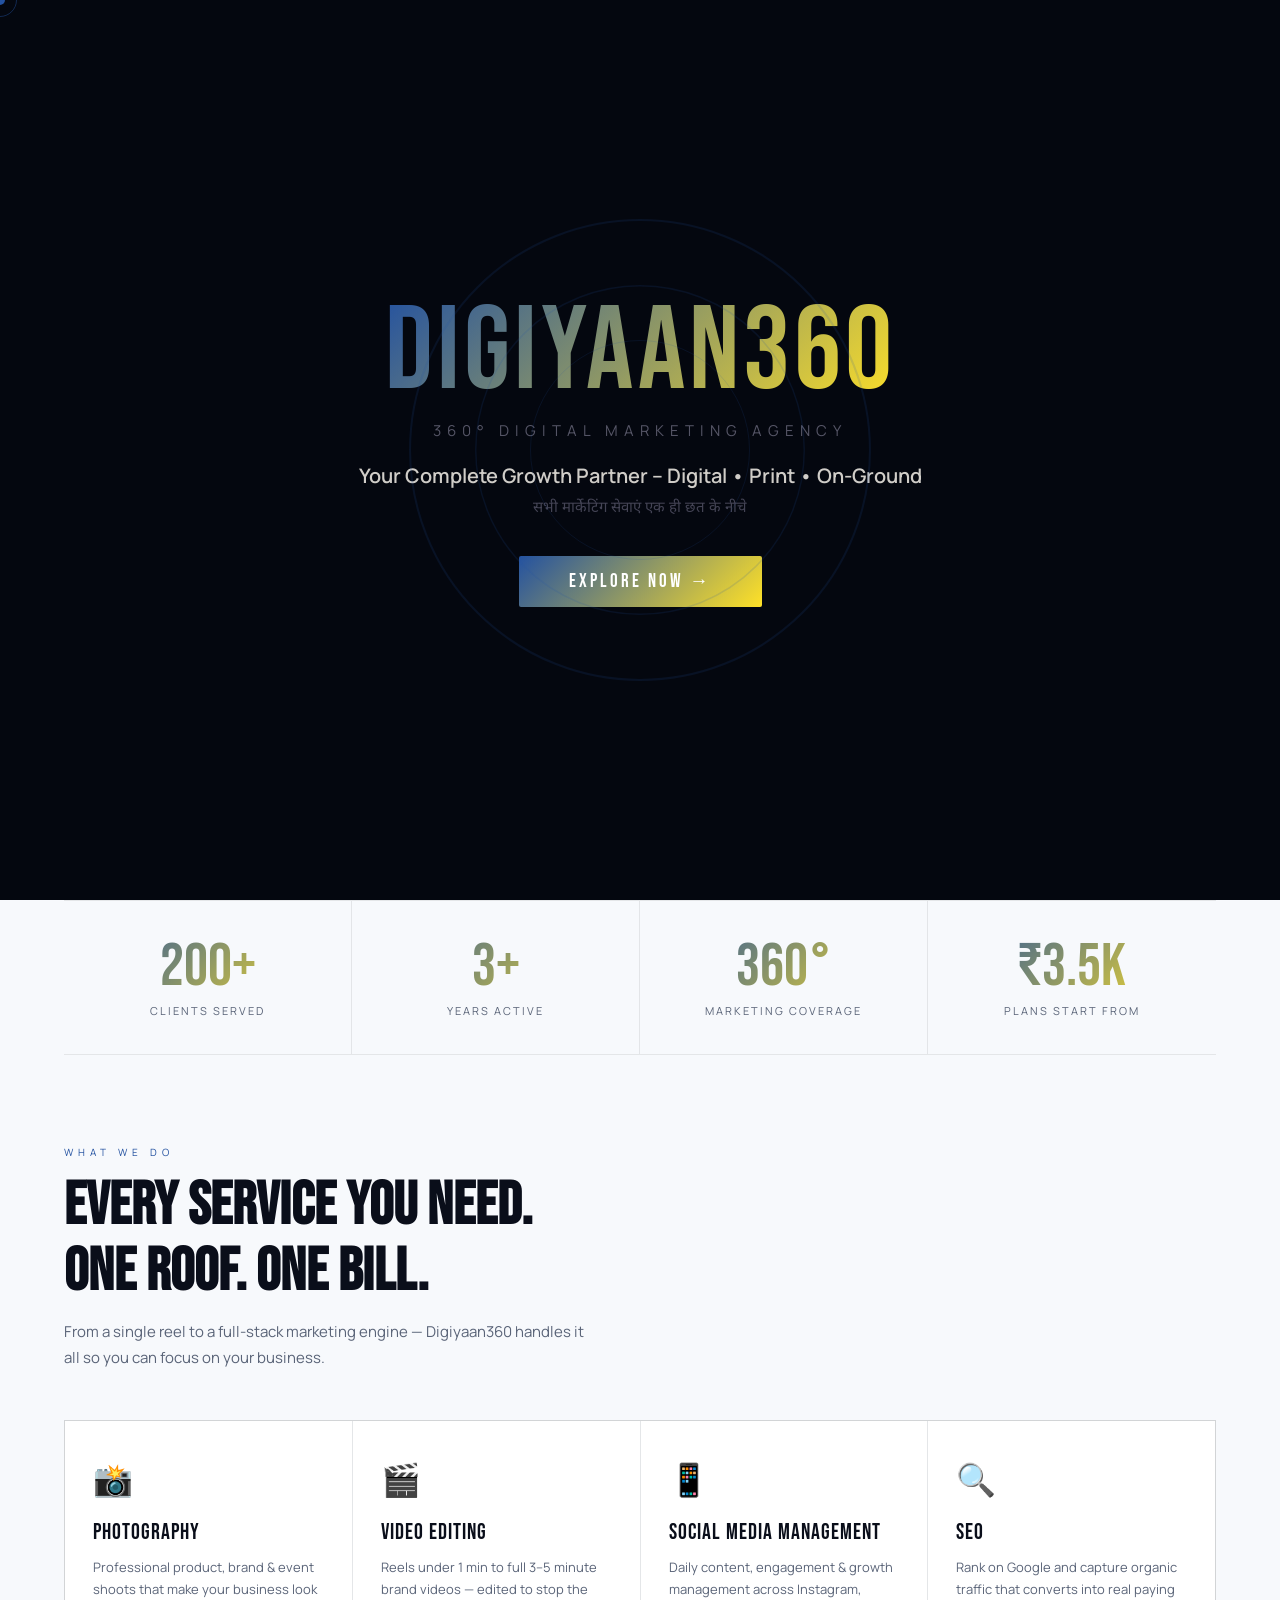
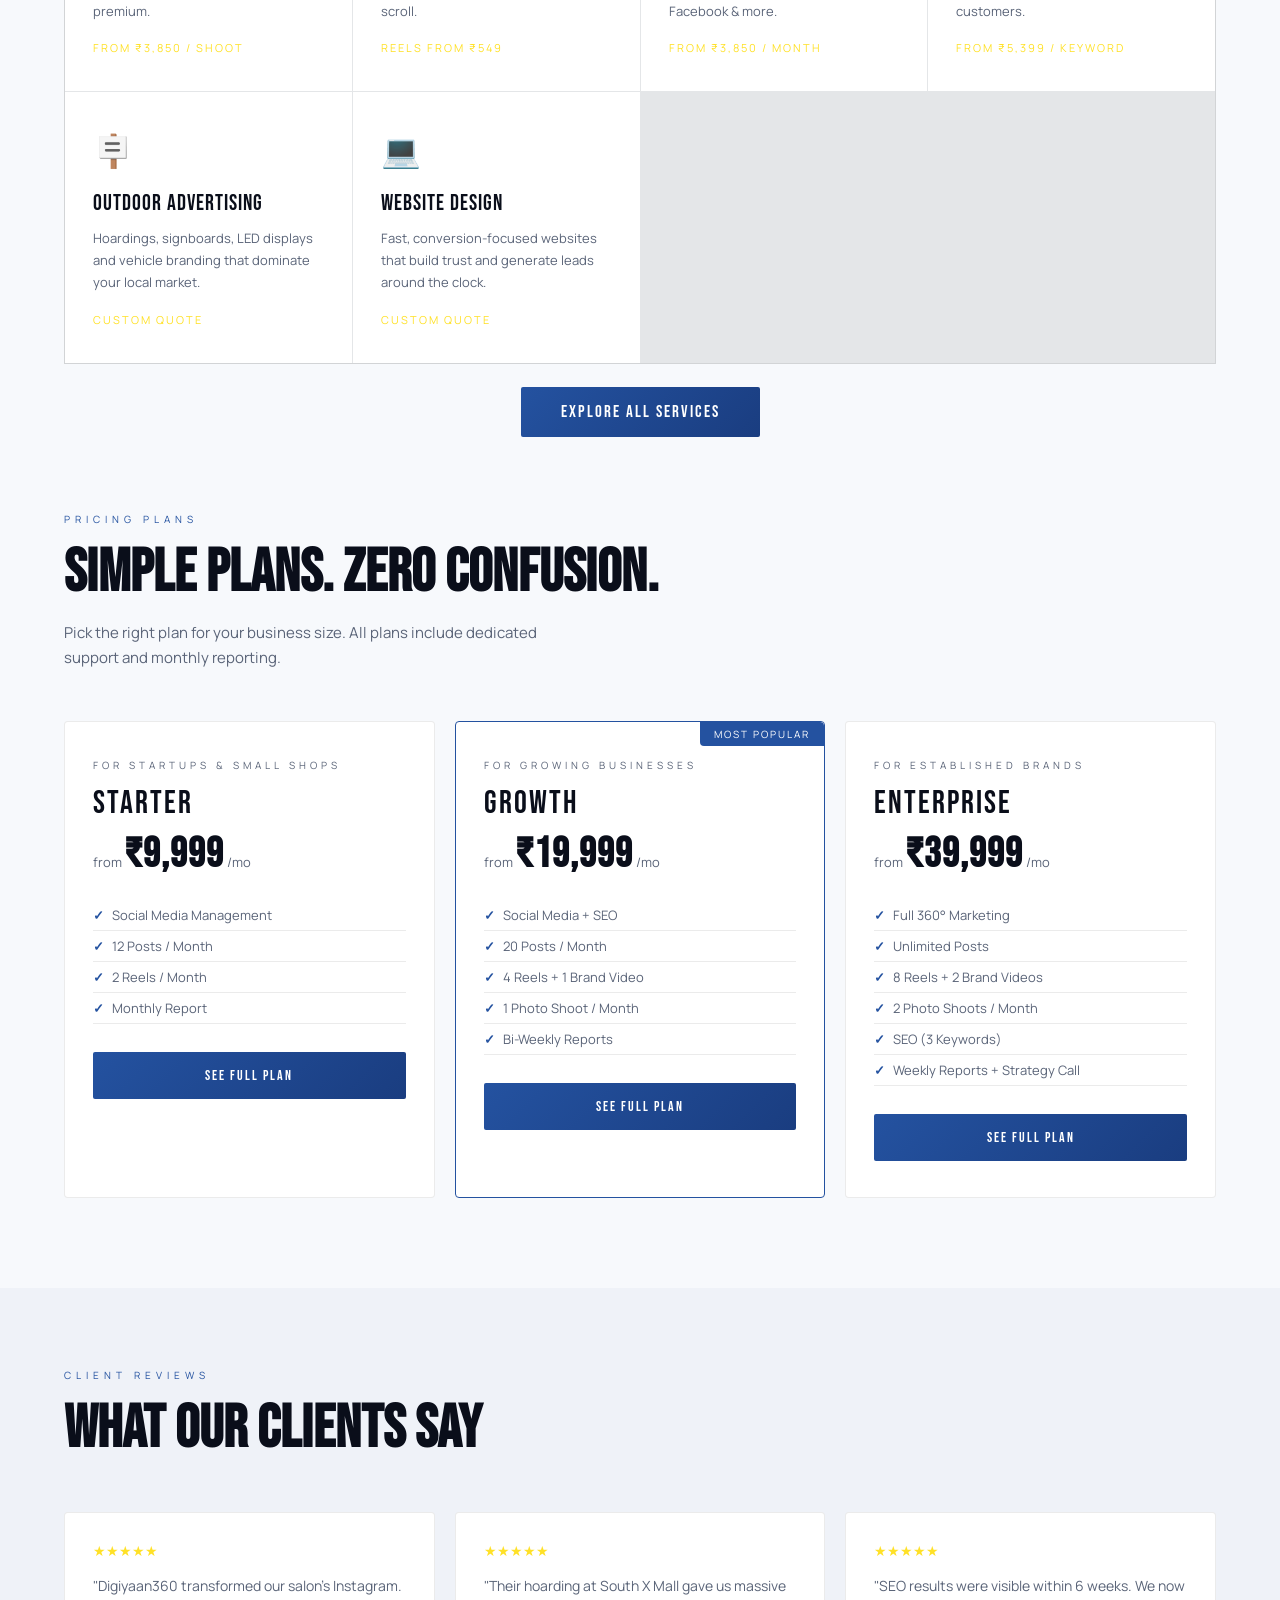
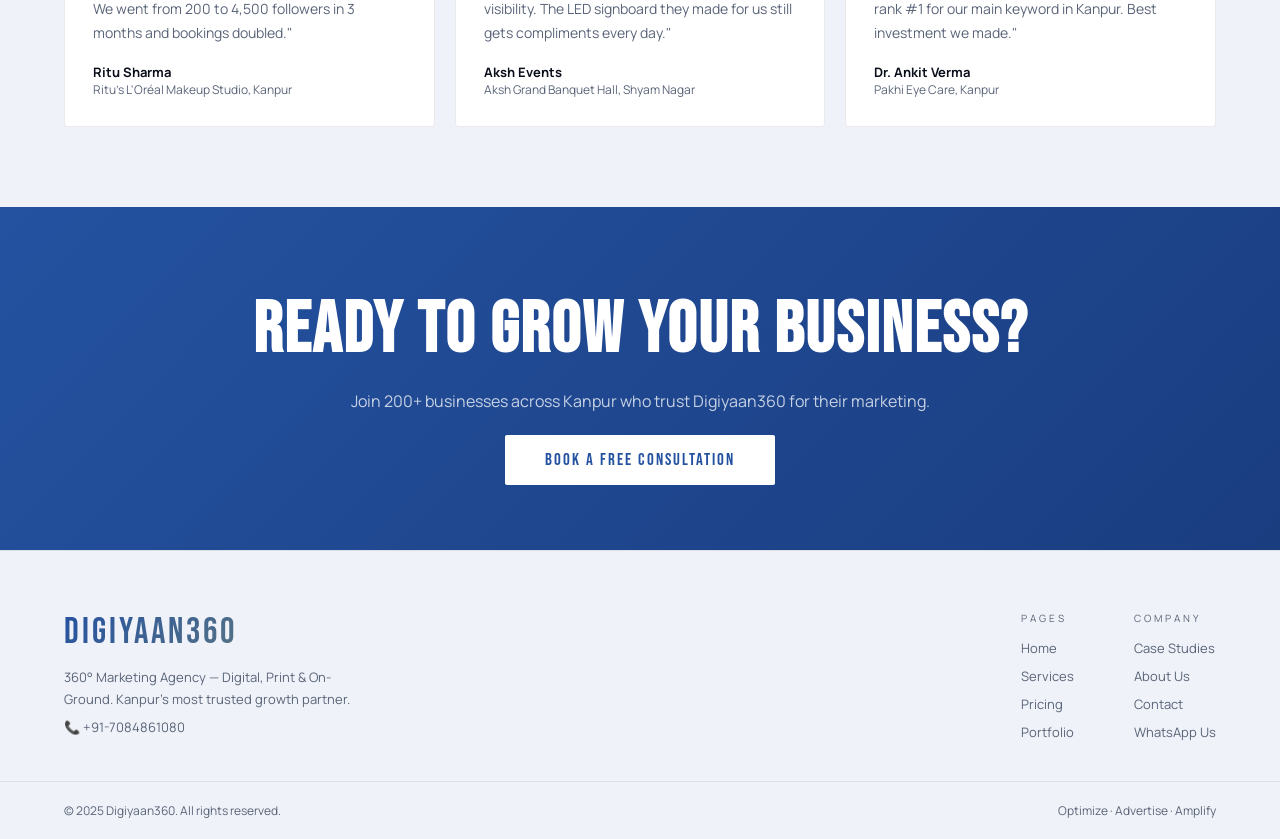
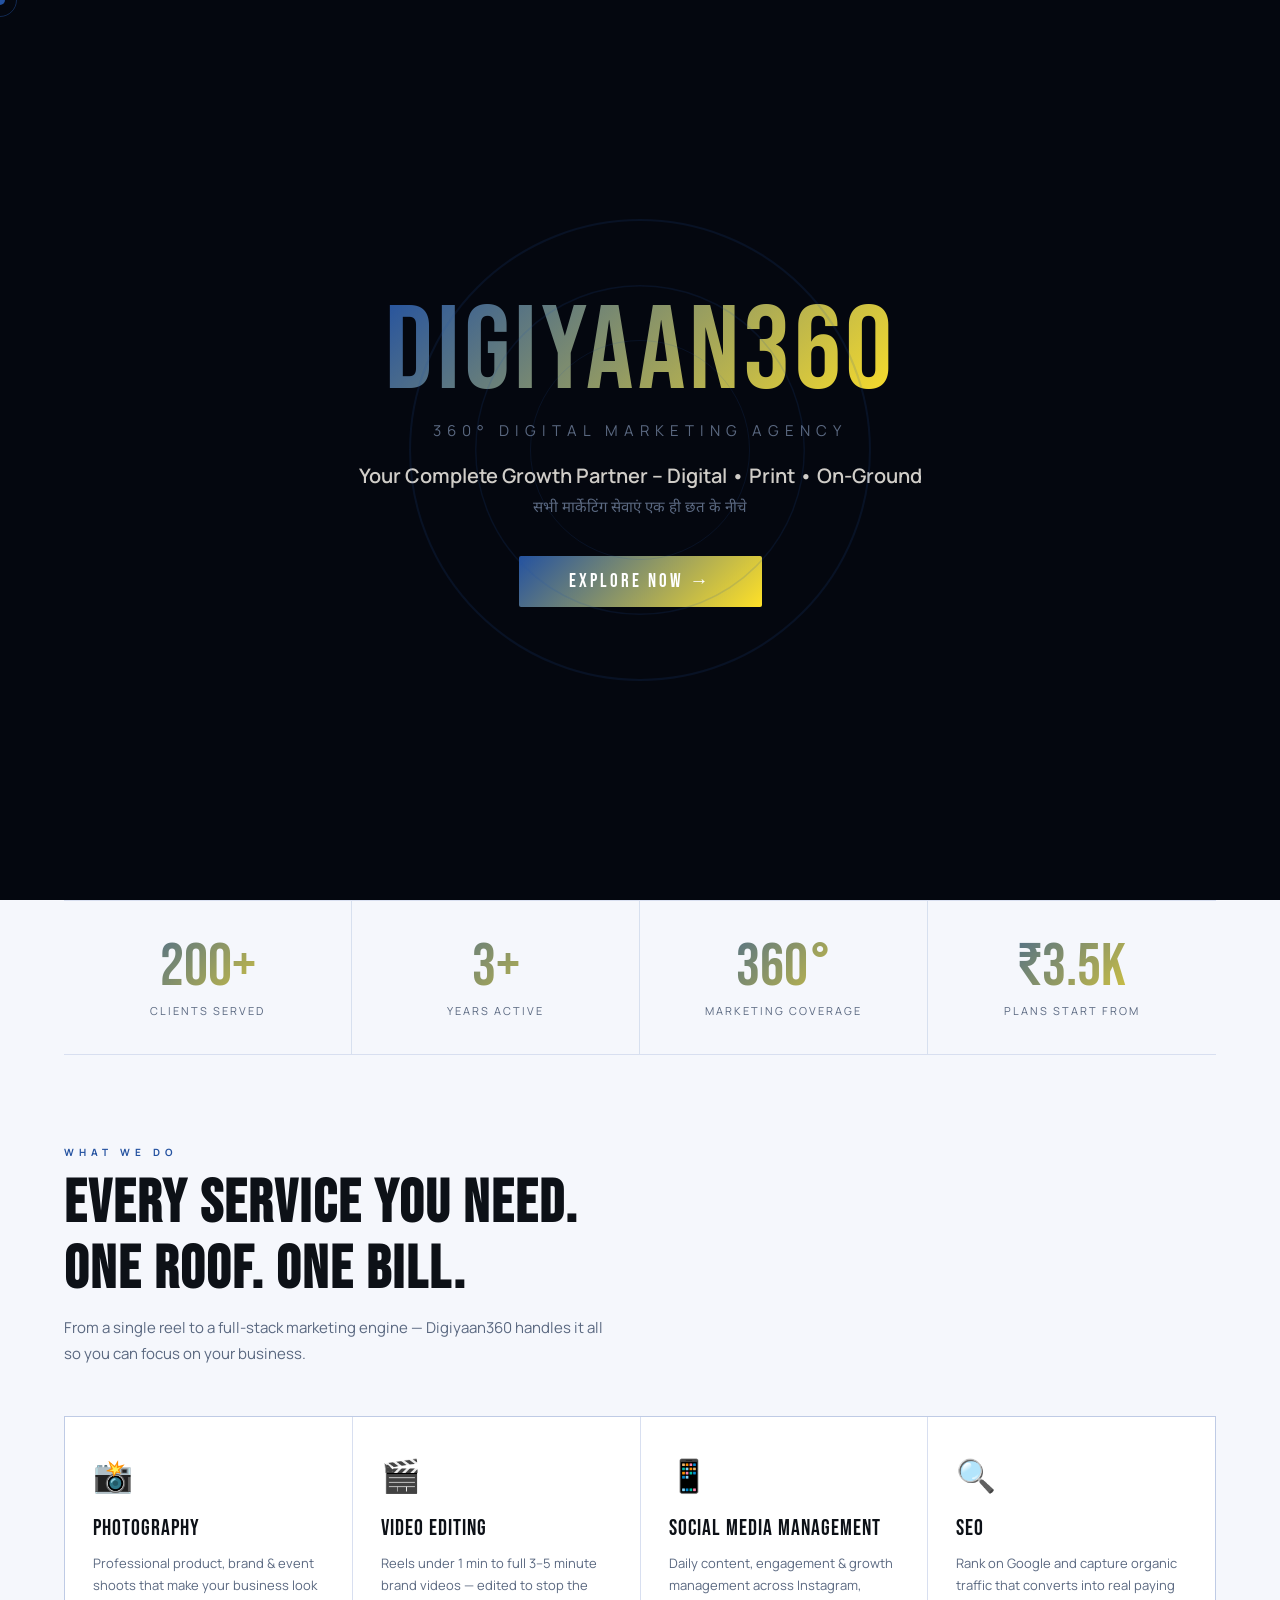
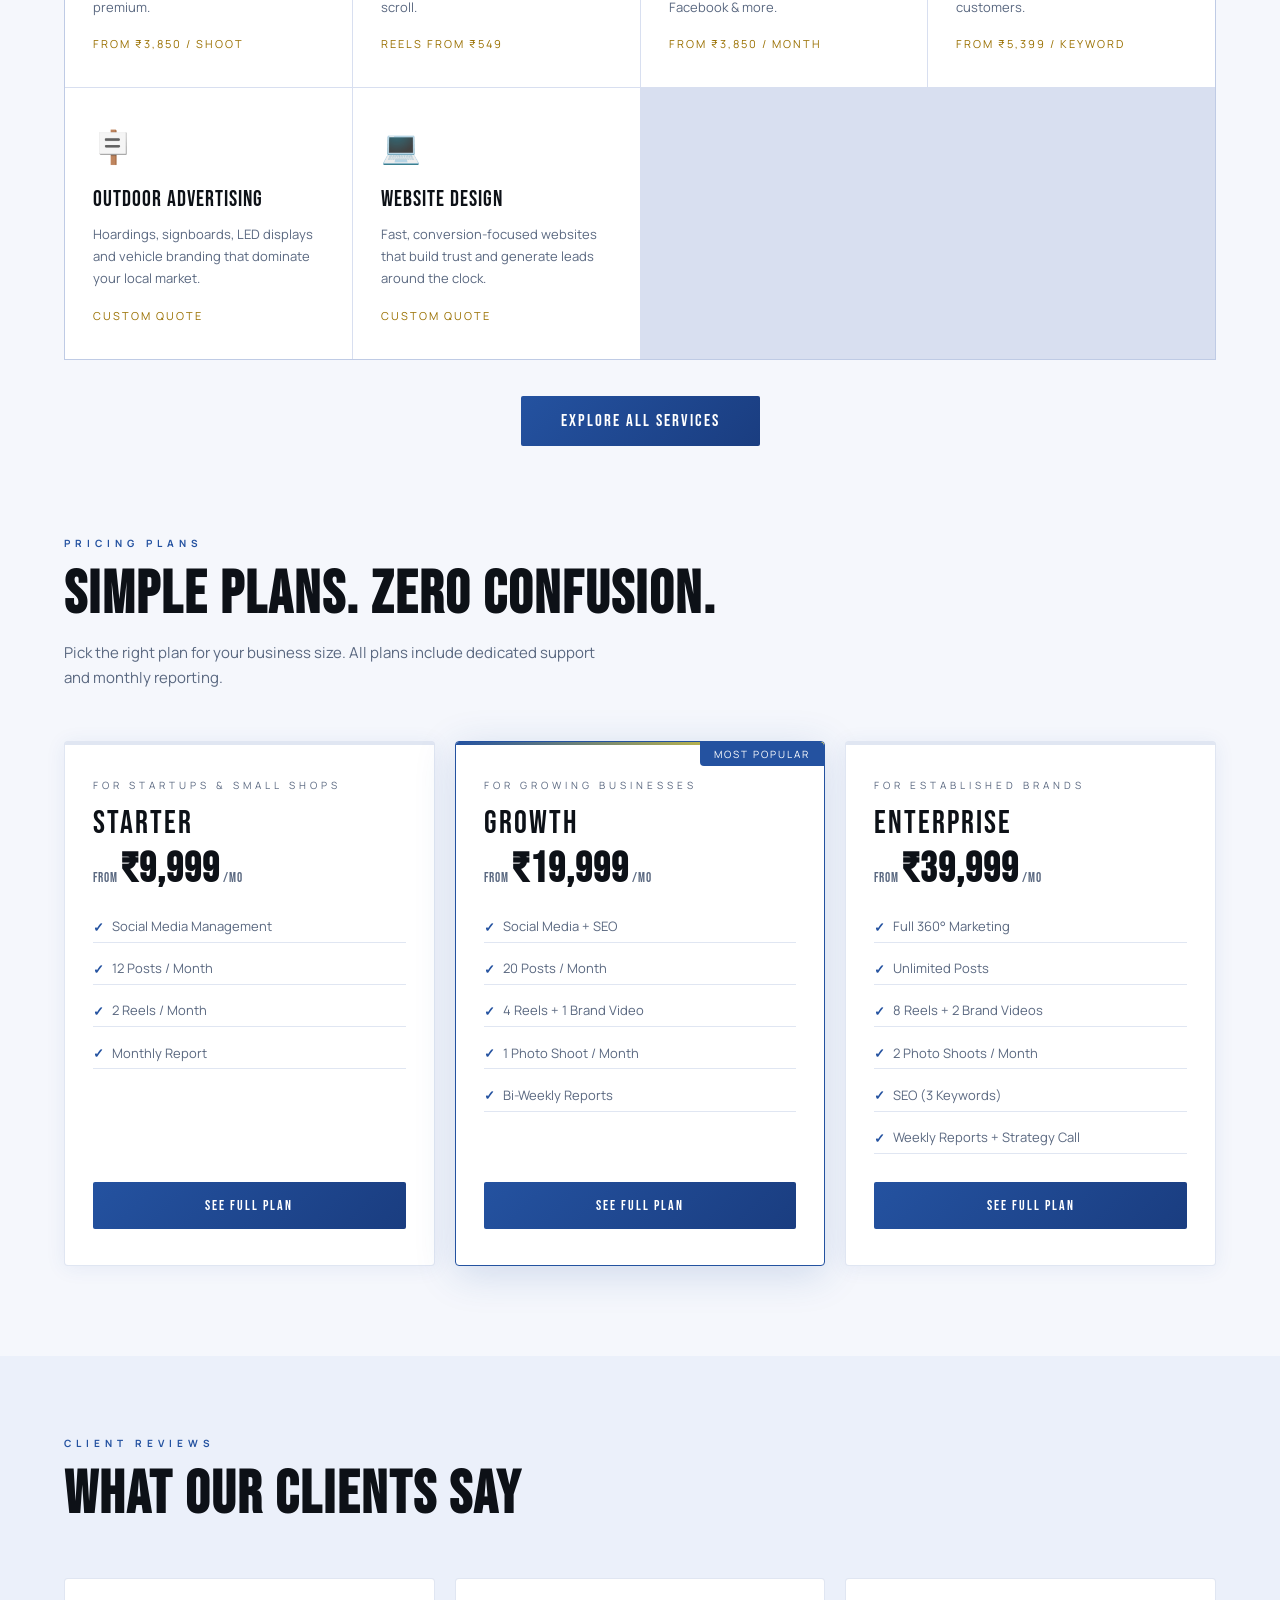
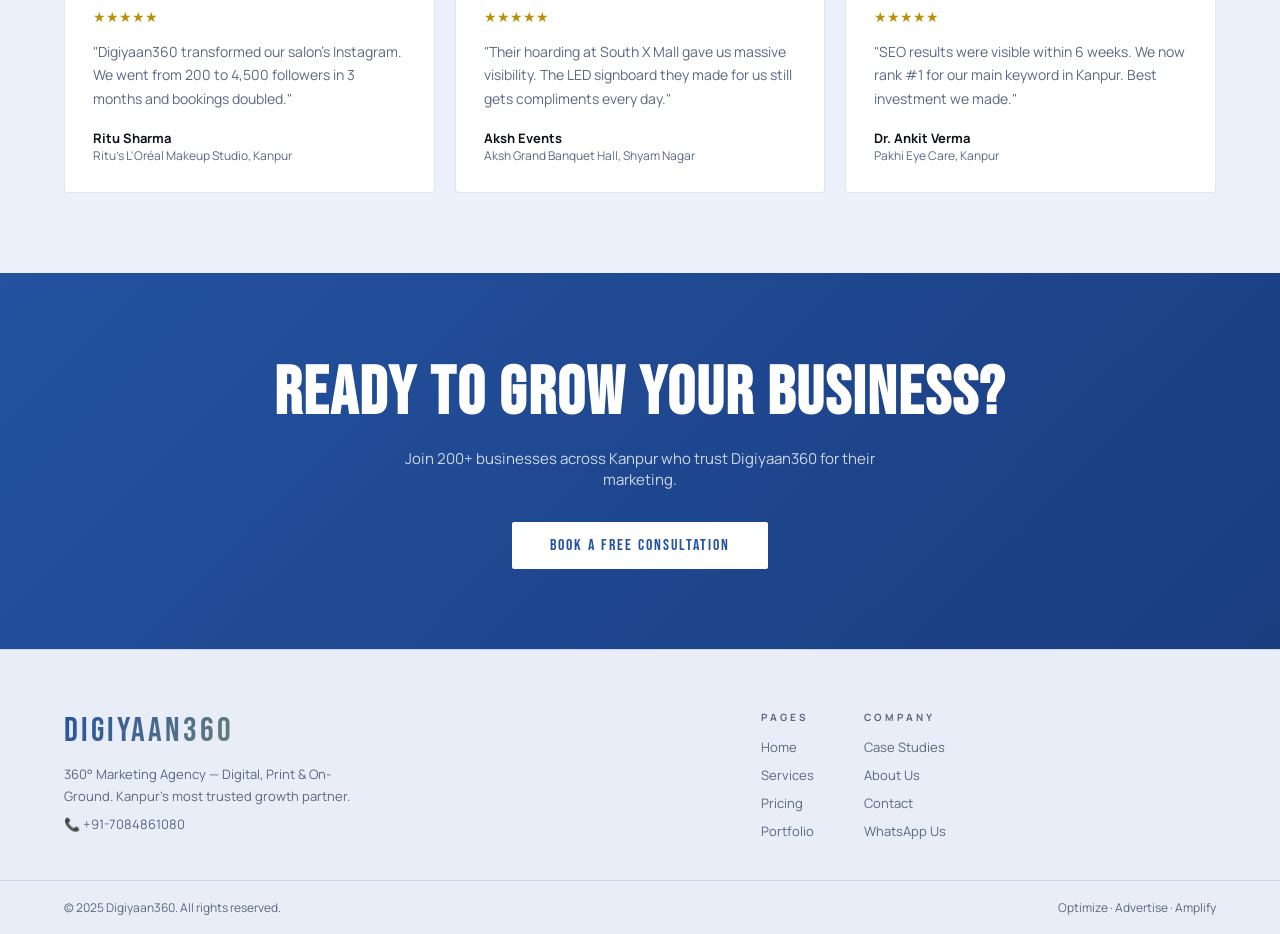
